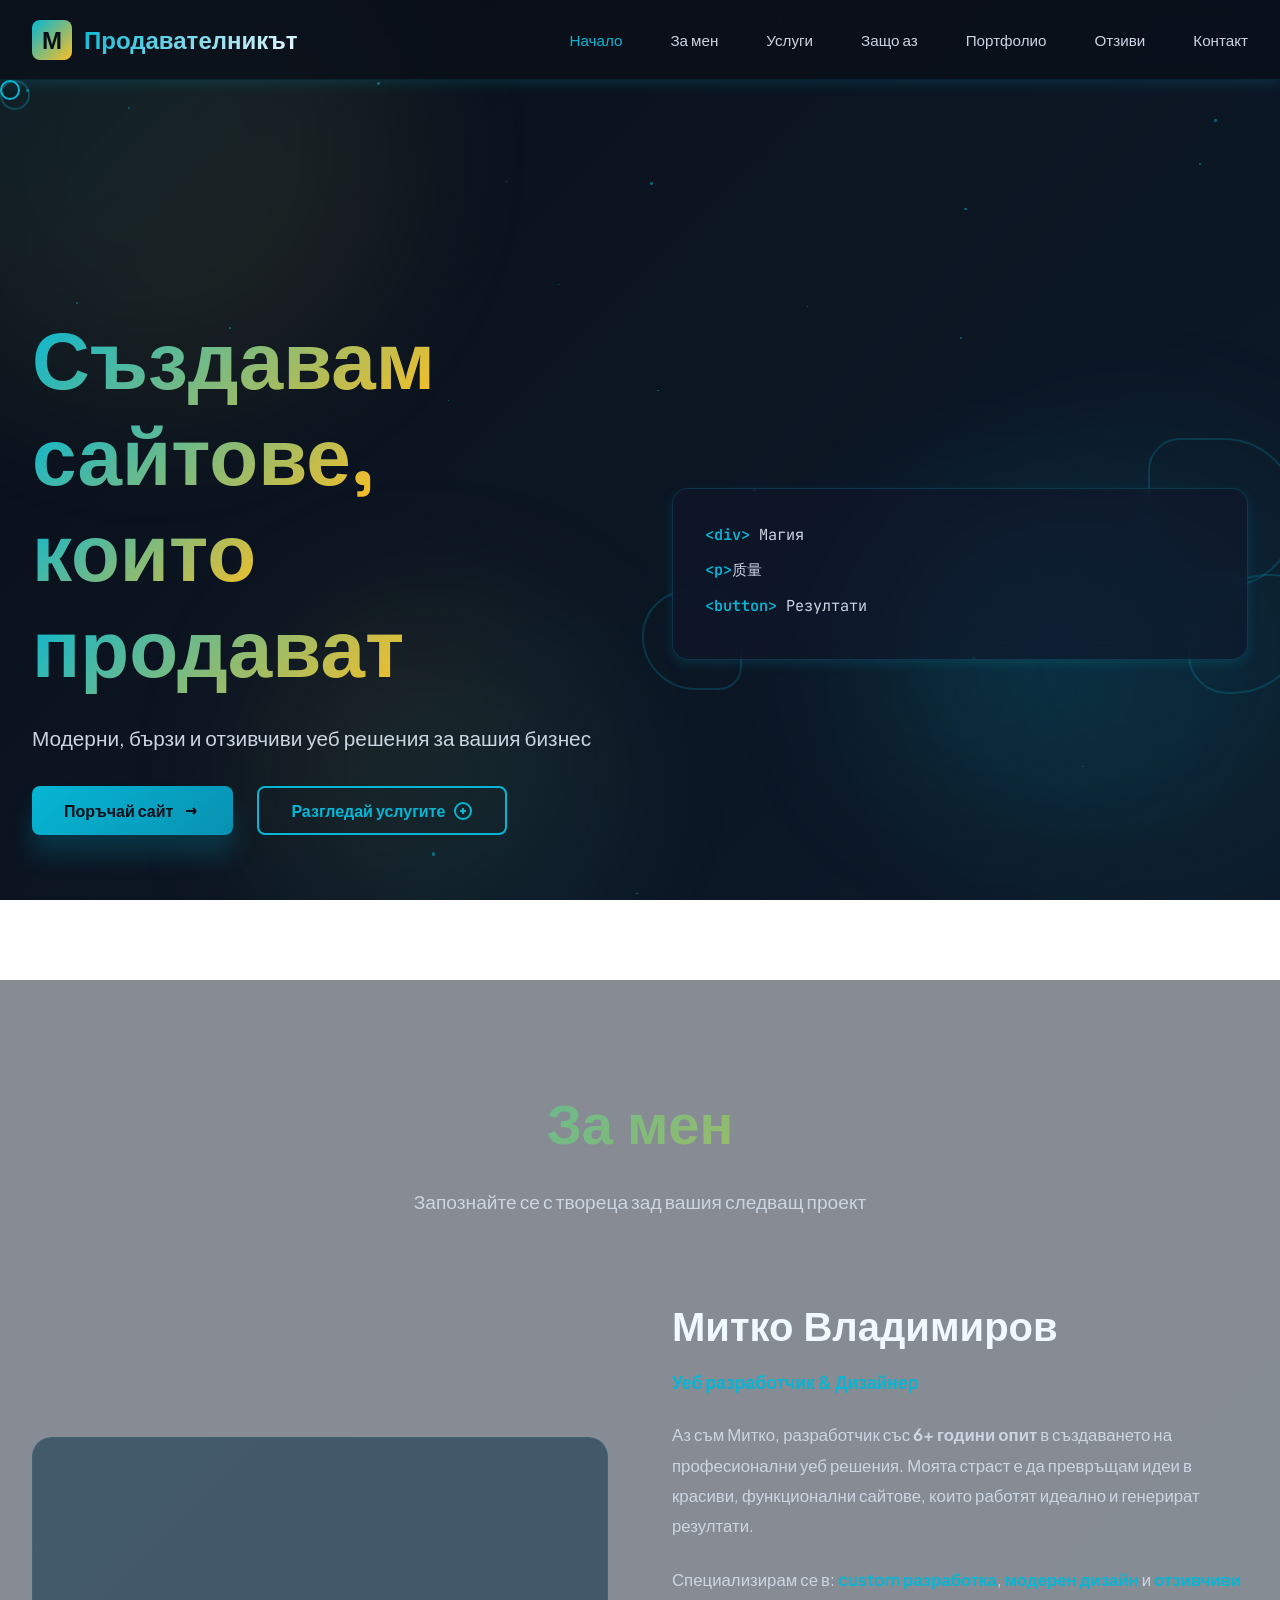
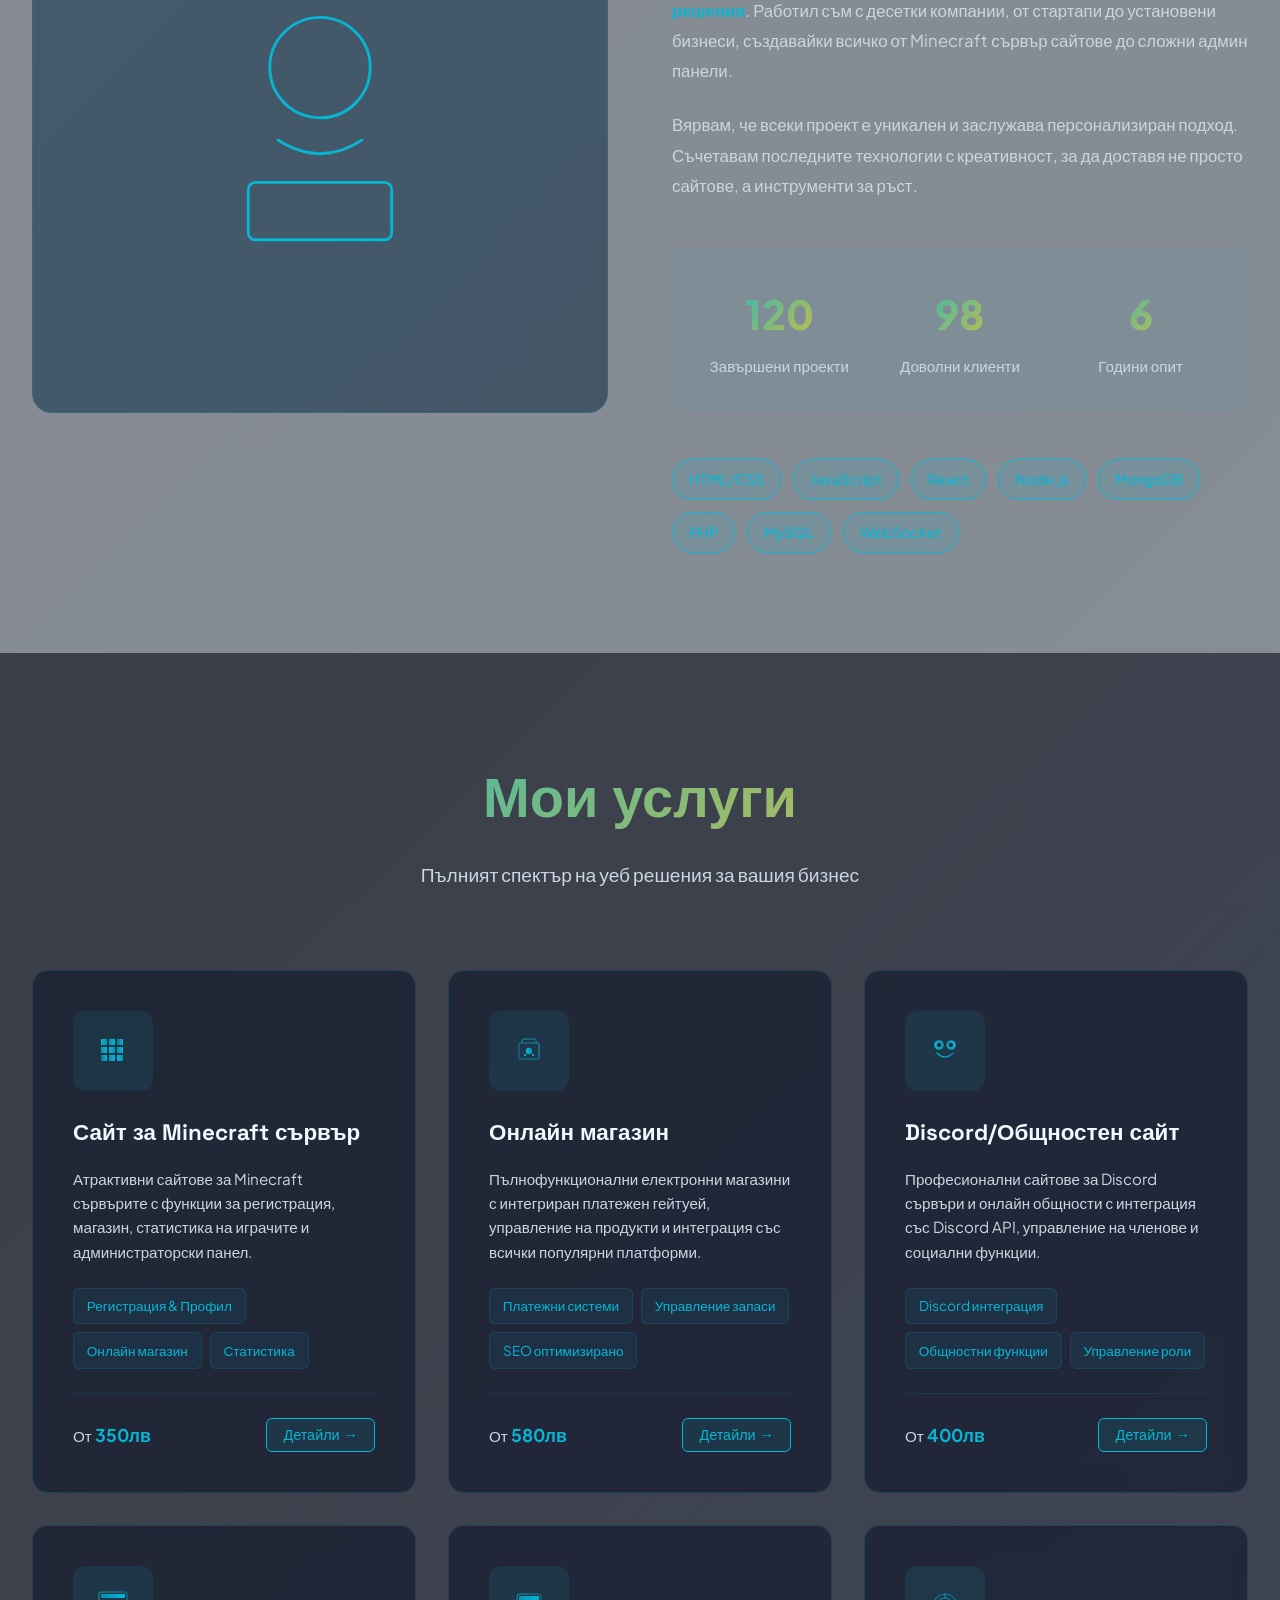
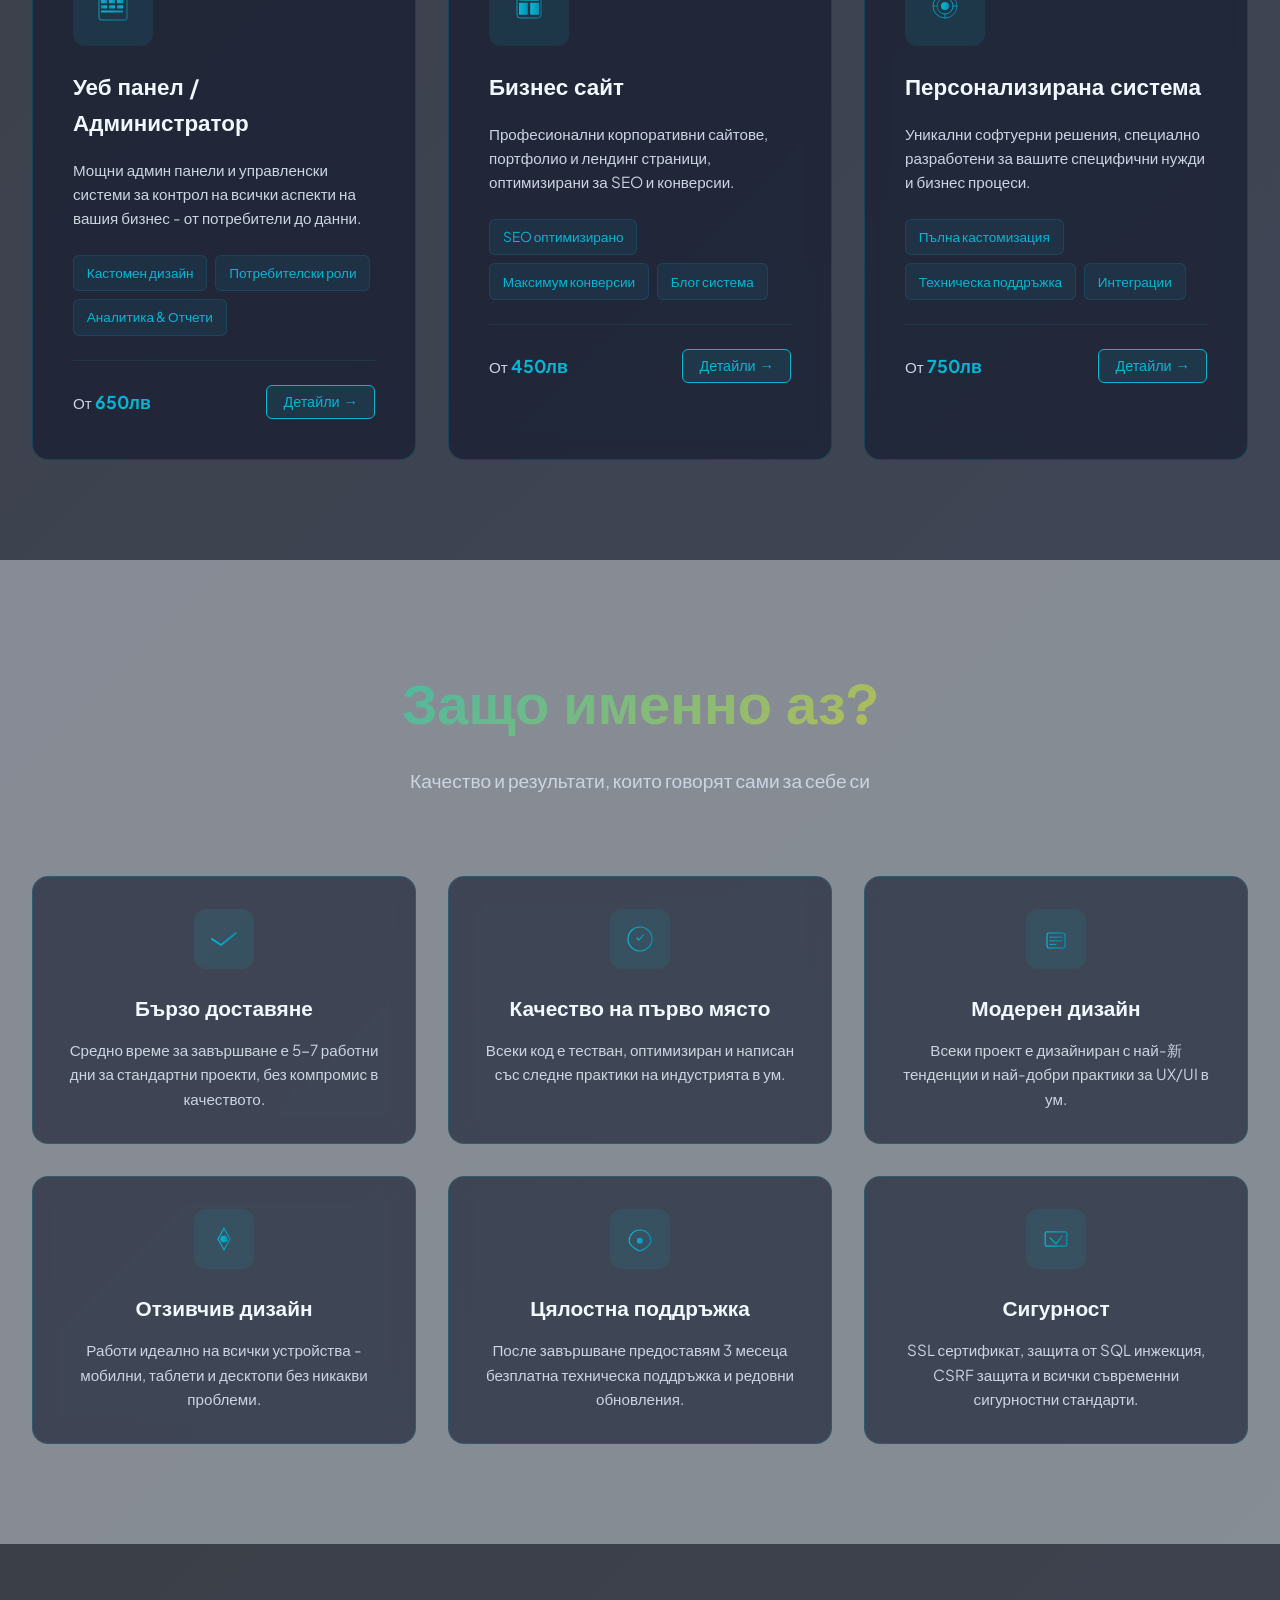
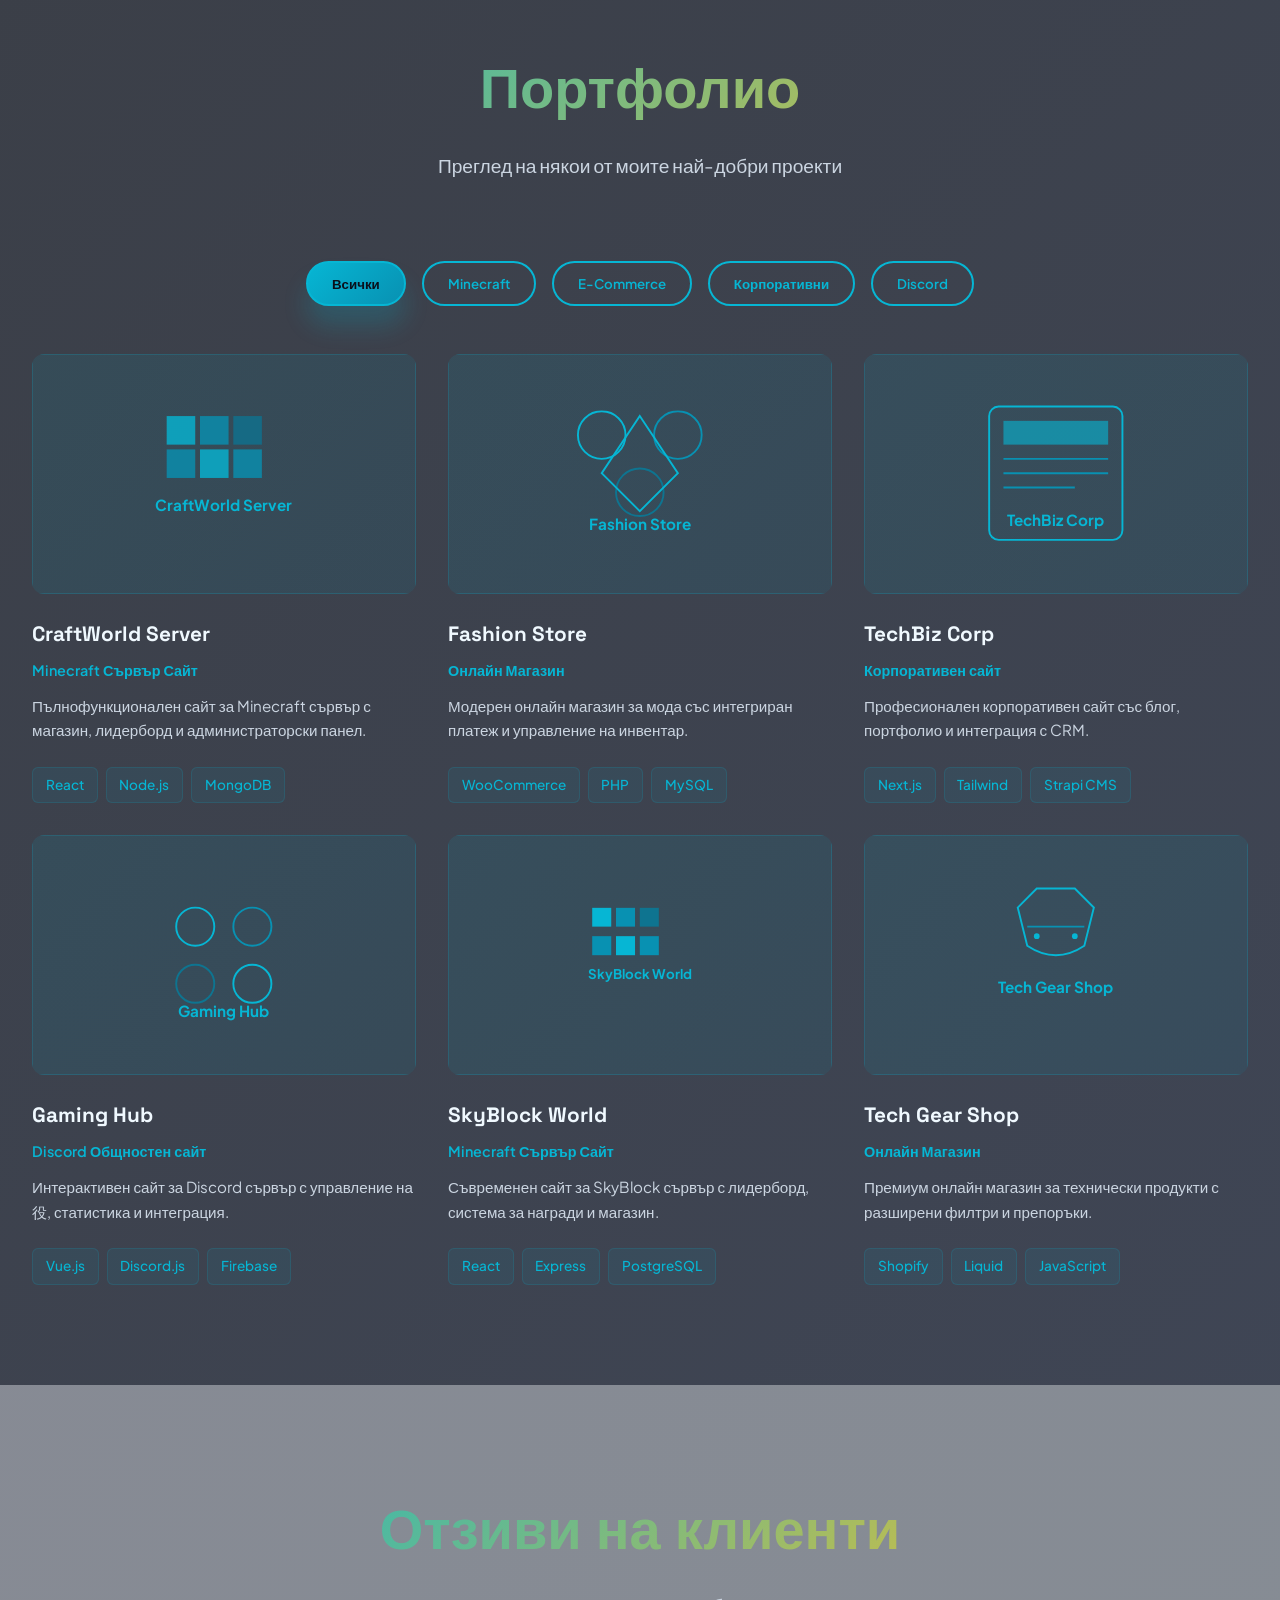
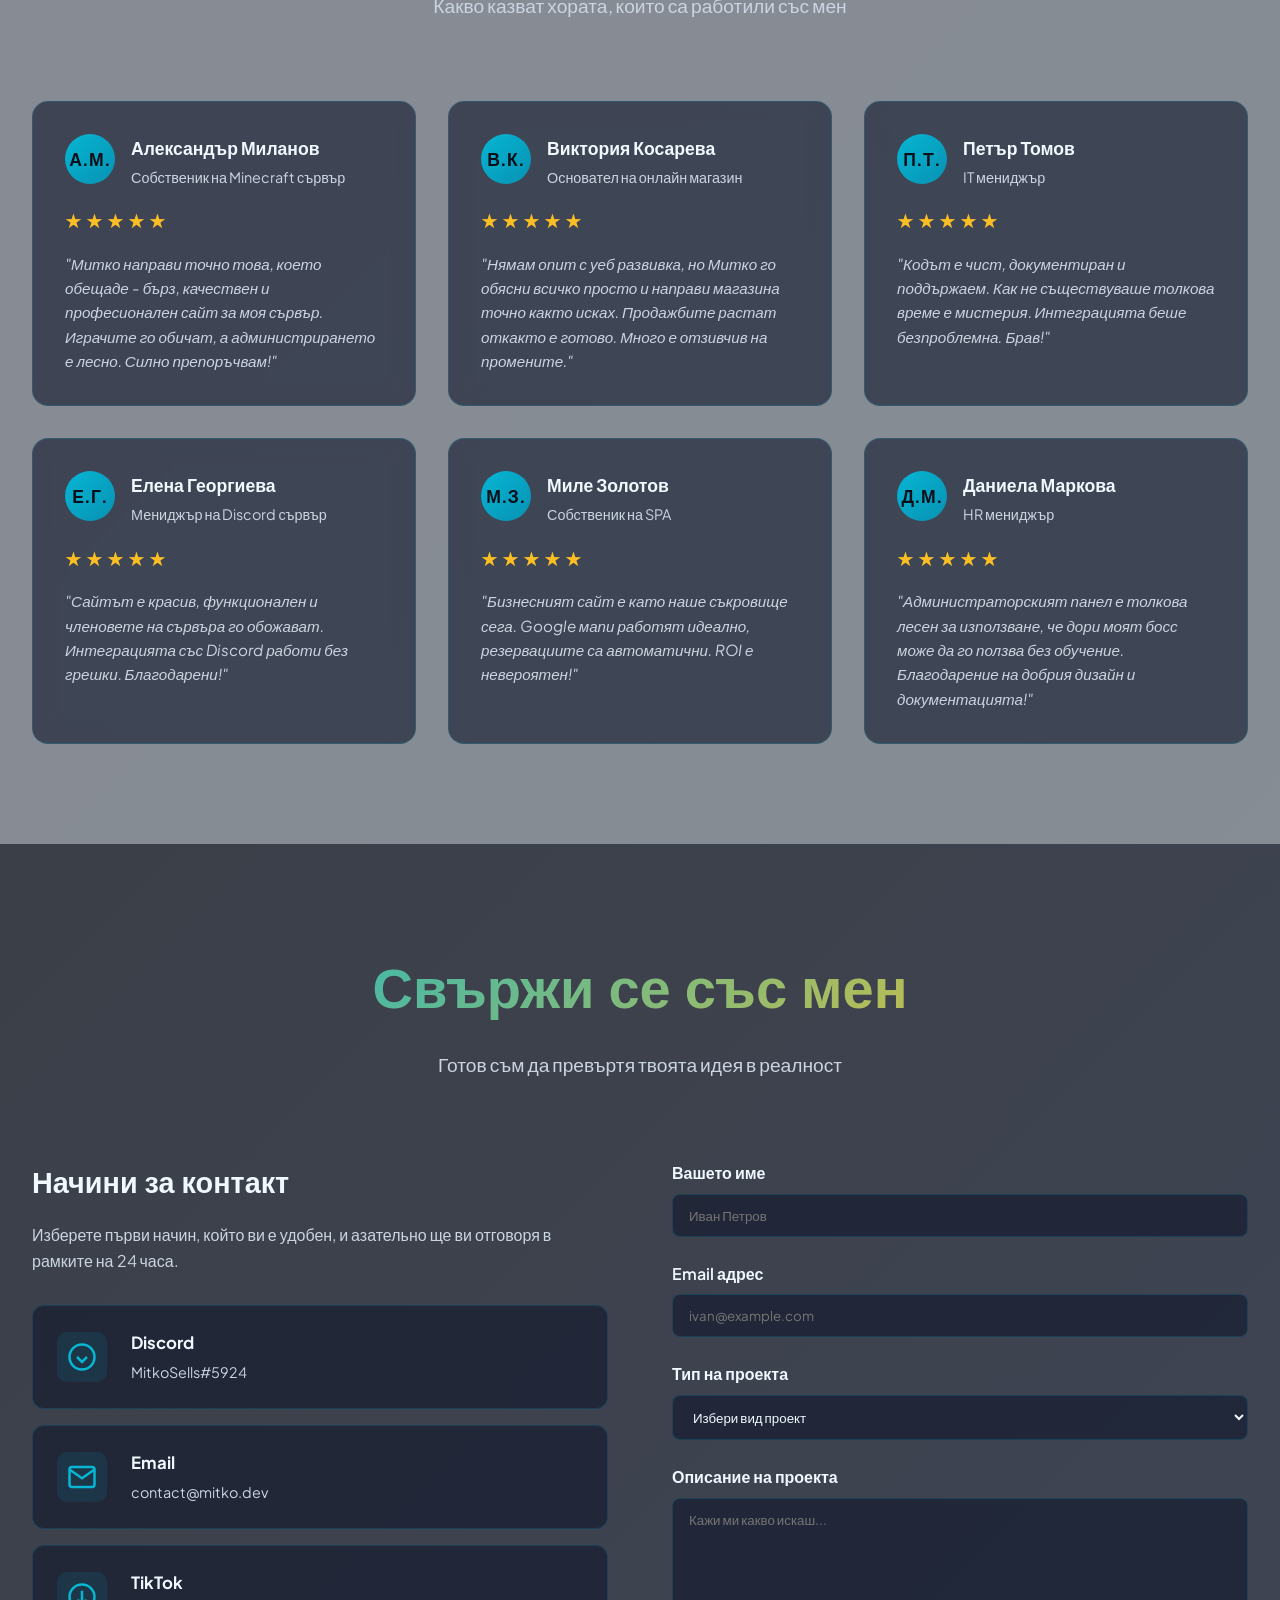
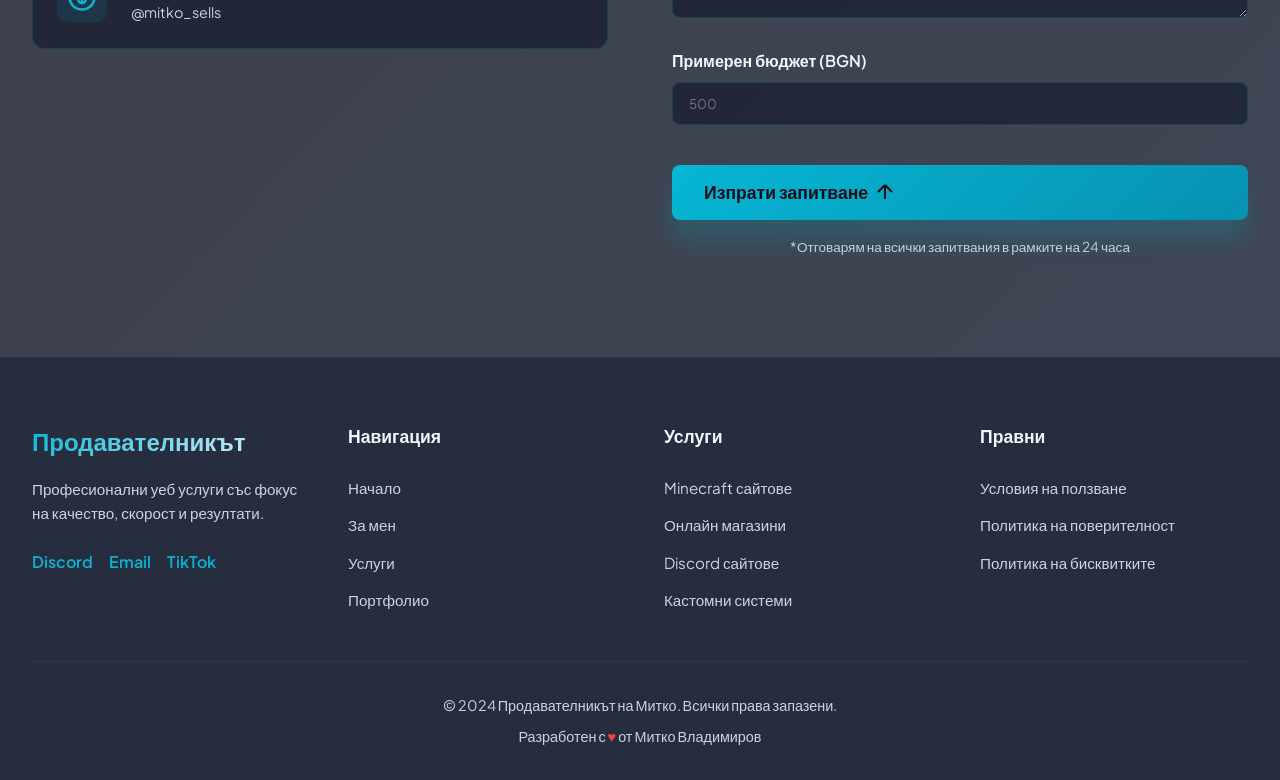
==== index.html @ c34c1e46 "Add files via upload" ====
<!DOCTYPE html>
<html lang="bg">
<head>
    <meta charset="UTF-8">
    <meta name="viewport" content="width=device-width, initial-scale=1.0">
    <meta name="description" content="Профессионални уеб услуги - Проектиране и разработка на сайтове, онлайн магазини, Minecraft сървър сайтове, и персонализирани системи.">
    <meta name="keywords" content="уеб разработка, сайтове, уеб дизайн, онлайн магазин, Minecraft, България">
    <meta name="author" content="Продавателникът на Митко">
    <meta name="theme-color" content="#0f172a">
    <title>Продавателникът на Митко | Професионални Уеб Услуги</title>
    <link rel="icon" type="image/svg+xml" href="data:image/svg+xml,<svg xmlns='http://www.w3.org/2000/svg' viewBox='0 0 100 100'><rect fill='%230f172a' width='100' height='100'/><text x='50' y='70' font-size='60' fill='%2306b6d4' font-weight='bold' text-anchor='middle' font-family='Arial'>М</text></svg>">
    <link rel="stylesheet" href="style.css">
    <link href="https://fonts.googleapis.com/css2?family=Space+Grotesk:wght@400;500;600;700&family=JetBrains+Mono:wght@400;600&family=Poppins:wght@300;400;500;600;700&family=Plus+Jakarta+Sans:wght@400;500;600;700&display=swap" rel="stylesheet">
</head>
<body>
    <!-- Custom Cursor -->
    <div class="cursor"></div>
    <div class="cursor-shadow"></div>

    <!-- Scroll Progress Bar -->
    <div class="scroll-progress"></div>

    <!-- Navigation Bar -->
    <nav class="navbar">
        <div class="nav-container">
            <div class="nav-logo">
                <span class="logo-icon">М</span>
                <span class="logo-text">Продавателникът</span>
            </div>
            
            <ul class="nav-menu" id="navMenu">
                <li><a href="#hero" class="nav-link">Начало</a></li>
                <li><a href="#about" class="nav-link">За мен</a></li>
                <li><a href="#services" class="nav-link">Услуги</a></li>
                <li><a href="#why" class="nav-link">Защо аз</a></li>
                <li><a href="#portfolio" class="nav-link">Портфолио</a></li>
                <li><a href="#reviews" class="nav-link">Отзиви</a></li>
                <li><a href="#contact" class="nav-link">Контакт</a></li>
            </ul>

            <div class="hamburger" id="hamburger">
                <span></span>
                <span></span>
                <span></span>
            </div>
        </div>
    </nav>

    <!-- Loading Screen -->
    <div class="loading-screen" id="loadingScreen">
        <div class="loading-content">
            <div class="loading-logo">М</div>
            <div class="loading-text">Продавателникът на Митко</div>
            <div class="loading-bar">
                <div class="loading-bar-progress"></div>
            </div>
        </div>
    </div>

    <!-- Animated Background Blobs -->
    <div class="background-blobs">
        <div class="blob blob-1"></div>
        <div class="blob blob-2"></div>
        <div class="blob blob-3"></div>
        <div class="blob blob-4"></div>
    </div>

    <!-- Floating Particles -->
    <div class="particles" id="particles"></div>

    <!-- Hero Section -->
    <section id="hero" class="hero">
        <div class="hero-content">
            <div class="hero-text">
                <h1 class="hero-title">
                    <span class="title-word">Създавам</span>
                    <span class="title-word">сайтове,</span>
                    <span class="title-word">които</span>
                    <span class="title-word">продават</span>
                </h1>
                <p class="hero-subtitle">Модерни, бързи и отзивчиви уеб решения за вашия бизнес</p>
                <div class="hero-buttons">
                    <button class="btn btn-primary" onclick="document.getElementById('contact').scrollIntoView({behavior: 'smooth'})">
                        <span>Поръчай сайт</span>
                        <svg width="20" height="20" viewBox="0 0 20 20" fill="none" stroke="currentColor" stroke-width="2">
                            <path d="M5 10h10M15 10l-3-3M15 10l-3 3"/>
                        </svg>
                    </button>
                    <button class="btn btn-secondary" onclick="document.getElementById('services').scrollIntoView({behavior: 'smooth'})">
                        <span>Разгледай услугите</span>
                        <svg width="20" height="20" viewBox="0 0 20 20" fill="none" stroke="currentColor" stroke-width="2">
                            <circle cx="10" cy="10" r="8"/>
                            <path d="M10 7v6M7 10h6"/>
                        </svg>
                    </button>
                </div>
            </div>
            <div class="hero-visual">
                <div class="hero-card">
                    <div class="card-code">
                        <div class="code-line"><span class="code-tag">&lt;div&gt;</span> Магия</div>
                        <div class="code-line"><span class="code-tag">&lt;p&gt;</span>质量</div>
                        <div class="code-line"><span class="code-tag">&lt;button&gt;</span> Резултати</div>
                    </div>
                </div>
                <div class="floating-shapes">
                    <div class="shape shape-1"></div>
                    <div class="shape shape-2"></div>
                    <div class="shape shape-3"></div>
                </div>
            </div>
        </div>
    </section>

    <!-- About Section -->
    <section id="about" class="about">
        <div class="section-header">
            <h2 class="section-title">За мен</h2>
            <p class="section-subtitle">Запознайте се с твореца зад вашия следващ проект</p>
        </div>

        <div class="about-content">
            <div class="about-image-wrapper">
                <div class="about-image-placeholder">
                    <div class="placeholder-gradient"></div>
                    <svg class="placeholder-icon" viewBox="0 0 200 200" fill="none" xmlns="http://www.w3.org/2000/svg">
                        <circle cx="100" cy="60" r="35" stroke="url(#gradIcon)" stroke-width="2"/>
                        <path d="M 70 110 Q 100 130 130 110" stroke="url(#gradIcon)" stroke-width="2" fill="none"/>
                        <rect x="50" y="140" width="100" height="40" rx="5" stroke="url(#gradIcon)" stroke-width="2" fill="none"/>
                        <defs>
                            <linearGradient id="gradIcon" x1="0" y1="0" x2="200" y2="200">
                                <stop offset="0%" stop-color="#06b6d4"/>
                                <stop offset="100%" stop-color="#0891b2"/>
                            </linearGradient>
                        </defs>
                    </svg>
                </div>
            </div>

            <div class="about-text">
                <h3 class="about-title">Митко Владимиров</h3>
                <p class="about-subtitle">Уеб разработчик & Дизайнер</p>
                
                <p class="about-paragraph">
                    Аз съм Митко, разработчик със <strong>6+ години опит</strong> в създаването на професионални уеб решения. Моята страст е да превръщам идеи в красиви, функционални сайтове, които работят идеално и генерират резултати.
                </p>

                <p class="about-paragraph">
                    Специализирам се в:
                    <span class="highlight">custom разработка</span>,
                    <span class="highlight">модерен дизайн</span> и
                    <span class="highlight">отзивчиви решения</span>.
                    Работил съм с десетки компании, от стартапи до установени бизнеси, създавайки всичко от Minecraft сървър сайтове до сложни админ панели.
                </p>

                <p class="about-paragraph">
                    Вярвам, че всеки проект е уникален и заслужава персонализиран подход. Съчетавам последните технологии с креативност, за да доставя не просто сайтове, а инструменти за ръст.
                </p>

                <div class="about-stats">
                    <div class="stat">
                        <div class="stat-number" data-count="120">0</div>
                        <div class="stat-label">Завършени проекти</div>
                    </div>
                    <div class="stat">
                        <div class="stat-number" data-count="98">0</div>
                        <div class="stat-label">Доволни клиенти</div>
                    </div>
                    <div class="stat">
                        <div class="stat-number" data-count="6">0</div>
                        <div class="stat-label">Години опит</div>
                    </div>
                </div>

                <div class="about-tech">
                    <span class="tech-badge">HTML/CSS</span>
                    <span class="tech-badge">JavaScript</span>
                    <span class="tech-badge">React</span>
                    <span class="tech-badge">Node.js</span>
                    <span class="tech-badge">MongoDB</span>
                    <span class="tech-badge">PHP</span>
                    <span class="tech-badge">MySQL</span>
                    <span class="tech-badge">WebSocket</span>
                </div>
            </div>
        </div>
    </section>

    <!-- Services Section -->
    <section id="services" class="services">
        <div class="section-header">
            <h2 class="section-title">Мои услуги</h2>
            <p class="section-subtitle">Пълният спектър на уеб решения за вашия бизнес</p>
        </div>

        <div class="services-grid">
            <!-- Service 1: Minecraft Website -->
            <div class="service-card">
                <div class="service-icon">
                    <svg viewBox="0 0 100 100" fill="none" xmlns="http://www.w3.org/2000/svg">
                        <rect x="20" y="20" width="15" height="15" fill="url(#grad1)"/>
                        <rect x="40" y="20" width="15" height="15" fill="url(#grad2)"/>
                        <rect x="60" y="20" width="15" height="15" fill="url(#grad3)"/>
                        <rect x="20" y="40" width="15" height="15" fill="url(#grad2)"/>
                        <rect x="40" y="40" width="15" height="15" fill="url(#grad1)"/>
                        <rect x="60" y="40" width="15" height="15" fill="url(#grad2)"/>
                        <rect x="20" y="60" width="15" height="15" fill="url(#grad3)"/>
                        <rect x="40" y="60" width="15" height="15" fill="url(#grad2)"/>
                        <rect x="60" y="60" width="15" height="15" fill="url(#grad1)"/>
                        <defs>
                            <linearGradient id="grad1"><stop offset="0%" stop-color="#06b6d4"/><stop offset="100%" stop-color="#0891b2"/></linearGradient>
                            <linearGradient id="grad2"><stop offset="0%" stop-color="#0891b2"/><stop offset="100%" stop-color="#06b6d4"/></linearGradient>
                            <linearGradient id="grad3"><stop offset="0%" stop-color="#0e7490"/><stop offset="100%" stop-color="#06b6d4"/></linearGradient>
                        </defs>
                    </svg>
                </div>
                <h3 class="service-title">Сайт за Minecraft сървър</h3>
                <p class="service-description">Атрактивни сайтове за Minecraft сървърите с функции за регистрация, магазин, статистика на играчите и администраторски панел.</p>
                <div class="service-features">
                    <span class="feature">Регистрация & Профил</span>
                    <span class="feature">Онлайн магазин</span>
                    <span class="feature">Статистика</span>
                </div>
                <div class="service-footer">
                    <span class="service-price">От <strong>350лв</strong></span>
                    <button class="btn-small">Детайли →</button>
                </div>
            </div>

            <!-- Service 2: Online Shop -->
            <div class="service-card">
                <div class="service-icon">
                    <svg viewBox="0 0 100 100" fill="none" xmlns="http://www.w3.org/2000/svg">
                        <path d="M30 30 L35 20 L65 20 L70 30" stroke="url(#grad4)" stroke-width="2" stroke-linecap="round"/>
                        <rect x="25" y="30" width="50" height="40" rx="3" stroke="url(#grad5)" stroke-width="2"/>
                        <circle cx="50" cy="50" r="8" fill="url(#grad4)"/>
                        <circle cx="40" cy="60" r="3" fill="url(#grad5)"/>
                        <circle cx="60" cy="60" r="3" fill="url(#grad5)"/>
                        <defs>
                            <linearGradient id="grad4"><stop offset="0%" stop-color="#06b6d4"/><stop offset="100%" stop-color="#0891b2"/></linearGradient>
                            <linearGradient id="grad5"><stop offset="0%" stop-color="#0891b2"/><stop offset="100%" stop-color="#06b6d4"/></linearGradient>
                        </defs>
                    </svg>
                </div>
                <h3 class="service-title">Онлайн магазин</h3>
                <p class="service-description">Пълнофункционални електронни магазини с интегриран платежен гейтуей, управление на продукти и интеграция със всички популярни платформи.</p>
                <div class="service-features">
                    <span class="feature">Платежни системи</span>
                    <span class="feature">Управление запаси</span>
                    <span class="feature">SEO оптимизирано</span>
                </div>
                <div class="service-footer">
                    <span class="service-price">От <strong>580лв</strong></span>
                    <button class="btn-small">Детайли →</button>
                </div>
            </div>

            <!-- Service 3: Discord Community -->
            <div class="service-card">
                <div class="service-icon">
                    <svg viewBox="0 0 100 100" fill="none" xmlns="http://www.w3.org/2000/svg">
                        <circle cx="35" cy="35" r="12" fill="url(#grad6)"/>
                        <circle cx="65" cy="35" r="12" fill="url(#grad7)"/>
                        <path d="M30 55 Q50 75 70 55" stroke="url(#grad6)" stroke-width="3" fill="none" stroke-linecap="round"/>
                        <circle cx="35" cy="35" r="5" fill="#0f172a"/>
                        <circle cx="65" cy="35" r="5" fill="#0f172a"/>
                        <defs>
                            <linearGradient id="grad6"><stop offset="0%" stop-color="#06b6d4"/><stop offset="100%" stop-color="#0891b2"/></linearGradient>
                            <linearGradient id="grad7"><stop offset="0%" stop-color="#0891b2"/><stop offset="100%" stop-color="#06b6d4"/></linearGradient>
                        </defs>
                    </svg>
                </div>
                <h3 class="service-title">Discord/Общностен сайт</h3>
                <p class="service-description">Професионални сайтове за Discord сървъри и онлайн общности с интеграция със Discord API, управление на членове и социални функции.</p>
                <div class="service-features">
                    <span class="feature">Discord интеграция</span>
                    <span class="feature">Общностни функции</span>
                    <span class="feature">Управление роли</span>
                </div>
                <div class="service-footer">
                    <span class="service-price">От <strong>400лв</strong></span>
                    <button class="btn-small">Детайли →</button>
                </div>
            </div>

            <!-- Service 4: Web Panel -->
            <div class="service-card">
                <div class="service-icon">
                    <svg viewBox="0 0 100 100" fill="none" xmlns="http://www.w3.org/2000/svg">
                        <rect x="15" y="15" width="70" height="70" rx="5" stroke="url(#grad8)" stroke-width="2"/>
                        <rect x="20" y="20" width="60" height="10" fill="url(#grad9)" rx="2"/>
                        <rect x="20" y="35" width="15" height="8" fill="url(#grad8)" rx="1"/>
                        <rect x="40" y="35" width="15" height="8" fill="url(#grad8)" rx="1"/>
                        <rect x="60" y="35" width="15" height="8" fill="url(#grad8)" rx="1"/>
                        <rect x="20" y="48" width="15" height="8" fill="url(#grad9)" rx="1"/>
                        <rect x="40" y="48" width="15" height="8" fill="url(#grad9)" rx="1"/>
                        <rect x="60" y="48" width="15" height="8" fill="url(#grad9)" rx="1"/>
                        <rect x="20" y="61" width="55" height="5" fill="url(#grad8)" rx="1"/>
                        <defs>
                            <linearGradient id="grad8"><stop offset="0%" stop-color="#06b6d4"/><stop offset="100%" stop-color="#0891b2"/></linearGradient>
                            <linearGradient id="grad9"><stop offset="0%" stop-color="#0891b2"/><stop offset="100%" stop-color="#06b6d4"/></linearGradient>
                        </defs>
                    </svg>
                </div>
                <h3 class="service-title">Уеб панел / Администратор</h3>
                <p class="service-description">Мощни админ панели и управленски системи за контрол на всички аспекти на вашия бизнес - от потребители до данни.</p>
                <div class="service-features">
                    <span class="feature">Кастомен дизайн</span>
                    <span class="feature">Потребителски роли</span>
                    <span class="feature">Аналитика & Отчети</span>
                </div>
                <div class="service-footer">
                    <span class="service-price">От <strong>650лв</strong></span>
                    <button class="btn-small">Детайли →</button>
                </div>
            </div>

            <!-- Service 5: Business Website -->
            <div class="service-card">
                <div class="service-icon">
                    <svg viewBox="0 0 100 100" fill="none" xmlns="http://www.w3.org/2000/svg">
                        <rect x="20" y="20" width="60" height="60" rx="8" stroke="url(#grad10)" stroke-width="2"/>
                        <rect x="25" y="25" width="50" height="12" fill="url(#grad11)" rx="2"/>
                        <rect x="25" y="42" width="22" height="30" fill="url(#grad10)" rx="2"/>
                        <rect x="53" y="42" width="22" height="30" fill="url(#grad10)" rx="2"/>
                        <defs>
                            <linearGradient id="grad10"><stop offset="0%" stop-color="#06b6d4"/><stop offset="100%" stop-color="#0891b2"/></linearGradient>
                            <linearGradient id="grad11"><stop offset="0%" stop-color="#0891b2"/><stop offset="100%" stop-color="#06b6d4"/></linearGradient>
                        </defs>
                    </svg>
                </div>
                <h3 class="service-title">Бизнес сайт</h3>
                <p class="service-description">Професионални корпоративни сайтове, портфолио и лендинг страници, оптимизирани за SEO и конверсии.</p>
                <div class="service-features">
                    <span class="feature">SEO оптимизирано</span>
                    <span class="feature">Максимум конверсии</span>
                    <span class="feature">Блог система</span>
                </div>
                <div class="service-footer">
                    <span class="service-price">От <strong>450лв</strong></span>
                    <button class="btn-small">Детайли →</button>
                </div>
            </div>

            <!-- Service 6: Custom System -->
            <div class="service-card">
                <div class="service-icon">
                    <svg viewBox="0 0 100 100" fill="none" xmlns="http://www.w3.org/2000/svg">
                        <circle cx="50" cy="50" r="30" stroke="url(#grad12)" stroke-width="2"/>
                        <circle cx="50" cy="50" r="20" stroke="url(#grad13)" stroke-width="2"/>
                        <circle cx="50" cy="50" r="10" fill="url(#grad12)"/>
                        <path d="M50 30 L50 20M70 50 L80 50M50 70 L50 80M30 50 L20 50" stroke="url(#grad13)" stroke-width="2" stroke-linecap="round"/>
                        <defs>
                            <linearGradient id="grad12"><stop offset="0%" stop-color="#06b6d4"/><stop offset="100%" stop-color="#0891b2"/></linearGradient>
                            <linearGradient id="grad13"><stop offset="0%" stop-color="#0891b2"/><stop offset="100%" stop-color="#06b6d4"/></linearGradient>
                        </defs>
                    </svg>
                </div>
                <h3 class="service-title">Персонализирана система</h3>
                <p class="service-description">Уникални софтуерни решения, специално разработени за вашите специфични нужди и бизнес процеси.</p>
                <div class="service-features">
                    <span class="feature">Пълна кастомизация</span>
                    <span class="feature">Техническа поддръжка</span>
                    <span class="feature">Интеграции</span>
                </div>
                <div class="service-footer">
                    <span class="service-price">От <strong>750лв</strong></span>
                    <button class="btn-small">Детайли →</button>
                </div>
            </div>
        </div>
    </section>

    <!-- Why Choose Me Section -->
    <section id="why" class="why">
        <div class="section-header">
            <h2 class="section-title">Защо именно аз?</h2>
            <p class="section-subtitle">Качество и результати, които говорят сами за себе си</p>
        </div>

        <div class="why-grid">
            <div class="why-card">
                <div class="why-icon">
                    <svg viewBox="0 0 60 60" fill="none" xmlns="http://www.w3.org/2000/svg">
                        <path d="M10 30 L25 40 L50 20" stroke="url(#gradWhy1)" stroke-width="3" stroke-linecap="round" stroke-linejoin="round"/>
                        <defs>
                            <linearGradient id="gradWhy1"><stop offset="0%" stop-color="#06b6d4"/><stop offset="100%" stop-color="#0891b2"/></linearGradient>
                        </defs>
                    </svg>
                </div>
                <h3 class="why-title">Бързо доставяне</h3>
                <p class="why-text">Средно време за завършване е 5-7 работни дни за стандартни проекти, без компромис в качеството.</p>
            </div>

            <div class="why-card">
                <div class="why-icon">
                    <svg viewBox="0 0 60 60" fill="none" xmlns="http://www.w3.org/2000/svg">
                        <circle cx="30" cy="30" r="20" stroke="url(#gradWhy2)" stroke-width="2"/>
                        <path d="M25 28 L28 32 L36 23" stroke="url(#gradWhy2)" stroke-width="2" stroke-linecap="round" stroke-linejoin="round"/>
                        <defs>
                            <linearGradient id="gradWhy2"><stop offset="0%" stop-color="#06b6d4"/><stop offset="100%" stop-color="#0891b2"/></linearGradient>
                        </defs>
                    </svg>
                </div>
                <h3 class="why-title">Качество на първо място</h3>
                <p class="why-text">Всеки код е тестван, оптимизиран и написан със следне практики на индустрията в ум.</p>
            </div>

            <div class="why-card">
                <div class="why-icon">
                    <svg viewBox="0 0 60 60" fill="none" xmlns="http://www.w3.org/2000/svg">
                        <rect x="15" y="20" width="30" height="25" rx="3" stroke="url(#gradWhy3)" stroke-width="2"/>
                        <path d="M20 27 H40M20 33 H40M20 39 H30" stroke="url(#gradWhy3)" stroke-width="1.5" stroke-linecap="round"/>
                        <defs>
                            <linearGradient id="gradWhy3"><stop offset="0%" stop-color="#06b6d4"/><stop offset="100%" stop-color="#0891b2"/></linearGradient>
                        </defs>
                    </svg>
                </div>
                <h3 class="why-title">Модерен дизайн</h3>
                <p class="why-text">Всеки проект е дизайниран с най-新 тенденции и най-добри практики за UX/UI в ум.</p>
            </div>

            <div class="why-card">
                <div class="why-icon">
                    <svg viewBox="0 0 60 60" fill="none" xmlns="http://www.w3.org/2000/svg">
                        <path d="M30 12 L40 30 L30 48 L20 30 Z" stroke="url(#gradWhy4)" stroke-width="2"/>
                        <circle cx="30" cy="30" r="6" fill="url(#gradWhy4)"/>
                        <defs>
                            <linearGradient id="gradWhy4"><stop offset="0%" stop-color="#06b6d4"/><stop offset="100%" stop-color="#0891b2"/></linearGradient>
                        </defs>
                    </svg>
                </div>
                <h3 class="why-title">Отзивчив дизайн</h3>
                <p class="why-text">Работи идеално на всички устройства - мобилни, таблети и десктопи без никакви проблеми.</p>
            </div>

            <div class="why-card">
                <div class="why-icon">
                    <svg viewBox="0 0 60 60" fill="none" xmlns="http://www.w3.org/2000/svg">
                        <path d="M30 15 C40 15 48 23 48 33 C48 43 30 50 30 50 C30 50 12 43 12 33 C12 23 20 15 30 15" stroke="url(#gradWhy5)" stroke-width="2" fill="none"/>
                        <circle cx="30" cy="33" r="5" fill="url(#gradWhy5)"/>
                        <defs>
                            <linearGradient id="gradWhy5"><stop offset="0%" stop-color="#06b6d4"/><stop offset="100%" stop-color="#0891b2"/></linearGradient>
                        </defs>
                    </svg>
                </div>
                <h3 class="why-title">Цялостна поддръжка</h3>
                <p class="why-text">После завършване предоставям 3 месеца безплатна техническа поддръжка и редовни обновления.</p>
            </div>

            <div class="why-card">
                <div class="why-icon">
                    <svg viewBox="0 0 60 60" fill="none" xmlns="http://www.w3.org/2000/svg">
                        <rect x="12" y="18" width="36" height="24" rx="2" stroke="url(#gradWhy6)" stroke-width="2"/>
                        <path d="M20 28 L30 38 L40 25" stroke="url(#gradWhy6)" stroke-width="2" stroke-linecap="round" stroke-linejoin="round"/>
                        <defs>
                            <linearGradient id="gradWhy6"><stop offset="0%" stop-color="#06b6d4"/><stop offset="100%" stop-color="#0891b2"/></linearGradient>
                        </defs>
                    </svg>
                </div>
                <h3 class="why-title">Сигурност</h3>
                <p class="why-text">SSL сертификат, защита от SQL инжекция, CSRF защита и всички съвременни сигурностни стандарти.</p>
            </div>
        </div>
    </section>

    <!-- Portfolio Section -->
    <section id="portfolio" class="portfolio">
        <div class="section-header">
            <h2 class="section-title">Портфолио</h2>
            <p class="section-subtitle">Преглед на някои от моите най-добри проекти</p>
        </div>

        <div class="portfolio-filters">
            <button class="filter-btn active" data-filter="all">Всички</button>
            <button class="filter-btn" data-filter="minecraft">Minecraft</button>
            <button class="filter-btn" data-filter="ecommerce">E-Commerce</button>
            <button class="filter-btn" data-filter="corporate">Корпоративни</button>
            <button class="filter-btn" data-filter="discord">Discord</button>
        </div>

        <div class="portfolio-grid">
            <div class="portfolio-item" data-category="minecraft">
                <div class="portfolio-image">
                    <div class="image-placeholder">
                        <div class="placeholder-content">
                            <svg viewBox="0 0 200 200" fill="none" xmlns="http://www.w3.org/2000/svg">
                                <rect x="40" y="40" width="30" height="30" fill="#06b6d4" opacity="0.8"/>
                                <rect x="75" y="40" width="30" height="30" fill="#0891b2" opacity="0.8"/>
                                <rect x="110" y="40" width="30" height="30" fill="#0e7490" opacity="0.8"/>
                                <rect x="40" y="75" width="30" height="30" fill="#0891b2" opacity="0.8"/>
                                <rect x="75" y="75" width="30" height="30" fill="#06b6d4" opacity="0.8"/>
                                <rect x="110" y="75" width="30" height="30" fill="#0891b2" opacity="0.8"/>
                                <text x="100" y="140" text-anchor="middle" fill="#06b6d4" font-size="16" font-weight="bold">CraftWorld Server</text>
                            </svg>
                        </div>
                    </div>
                    <div class="portfolio-overlay">
                        <button class="btn-view">Преглед →</button>
                    </div>
                </div>
                <h3 class="portfolio-title">CraftWorld Server</h3>
                <p class="portfolio-category">Minecraft Сървър Сайт</p>
                <p class="portfolio-description">Пълнофункционален сайт за Minecraft сървър с магазин, лидерборд и администраторски панел.</p>
                <div class="portfolio-tech">
                    <span class="tech">React</span>
                    <span class="tech">Node.js</span>
                    <span class="tech">MongoDB</span>
                </div>
            </div>

            <div class="portfolio-item" data-category="ecommerce">
                <div class="portfolio-image">
                    <div class="image-placeholder">
                        <div class="placeholder-content">
                            <svg viewBox="0 0 200 200" fill="none" xmlns="http://www.w3.org/2000/svg">
                                <circle cx="60" cy="60" r="25" stroke="#06b6d4" stroke-width="2"/>
                                <circle cx="140" cy="60" r="25" stroke="#0891b2" stroke-width="2"/>
                                <circle cx="100" cy="120" r="25" stroke="#0e7490" stroke-width="2"/>
                                <path d="M100 40 L140 100 L100 140 L60 100 Z" stroke="#06b6d4" stroke-width="2" fill="none"/>
                                <text x="100" y="160" text-anchor="middle" fill="#06b6d4" font-size="16" font-weight="bold">Fashion Store</text>
                            </svg>
                        </div>
                    </div>
                    <div class="portfolio-overlay">
                        <button class="btn-view">Преглед →</button>
                    </div>
                </div>
                <h3 class="portfolio-title">Fashion Store</h3>
                <p class="portfolio-category">Онлайн Магазин</p>
                <p class="portfolio-description">Модерен онлайн магазин за мода със интегриран платеж и управление на инвентар.</p>
                <div class="portfolio-tech">
                    <span class="tech">WooCommerce</span>
                    <span class="tech">PHP</span>
                    <span class="tech">MySQL</span>
                </div>
            </div>

            <div class="portfolio-item" data-category="corporate">
                <div class="portfolio-image">
                    <div class="image-placeholder">
                        <div class="placeholder-content">
                            <svg viewBox="0 0 200 200" fill="none" xmlns="http://www.w3.org/2000/svg">
                                <rect x="30" y="30" width="140" height="140" rx="10" stroke="#06b6d4" stroke-width="2"/>
                                <rect x="45" y="45" width="110" height="25" fill="#06b6d4" opacity="0.6"/>
                                <line x1="45" y1="85" x2="155" y2="85" stroke="#0891b2" stroke-width="2"/>
                                <line x1="45" y1="100" x2="155" y2="100" stroke="#0891b2" stroke-width="2"/>
                                <line x1="45" y1="115" x2="120" y2="115" stroke="#0891b2" stroke-width="2"/>
                                <text x="100" y="155" text-anchor="middle" fill="#06b6d4" font-size="16" font-weight="bold">TechBiz Corp</text>
                            </svg>
                        </div>
                    </div>
                    <div class="portfolio-overlay">
                        <button class="btn-view">Преглед →</button>
                    </div>
                </div>
                <h3 class="portfolio-title">TechBiz Corp</h3>
                <p class="portfolio-category">Корпоративен сайт</p>
                <p class="portfolio-description">Професионален корпоративен сайт със блог, портфолио и интеграция с CRM.</p>
                <div class="portfolio-tech">
                    <span class="tech">Next.js</span>
                    <span class="tech">Tailwind</span>
                    <span class="tech">Strapi CMS</span>
                </div>
            </div>

            <div class="portfolio-item" data-category="discord">
                <div class="portfolio-image">
                    <div class="image-placeholder">
                        <div class="placeholder-content">
                            <svg viewBox="0 0 200 200" fill="none" xmlns="http://www.w3.org/2000/svg">
                                <circle cx="70" cy="70" r="20" stroke="#06b6d4" stroke-width="2"/>
                                <circle cx="130" cy="70" r="20" stroke="#0891b2" stroke-width="2"/>
                                <circle cx="70" cy="130" r="20" stroke="#0e7490" stroke-width="2"/>
                                <circle cx="130" cy="130" r="20" stroke="#06b6d4" stroke-width="2"/>
                                <text x="100" y="165" text-anchor="middle" fill="#06b6d4" font-size="16" font-weight="bold">Gaming Hub</text>
                            </svg>
                        </div>
                    </div>
                    <div class="portfolio-overlay">
                        <button class="btn-view">Преглед →</button>
                    </div>
                </div>
                <h3 class="portfolio-title">Gaming Hub</h3>
                <p class="portfolio-category">Discord Общностен сайт</p>
                <p class="portfolio-description">Интерактивен сайт за Discord сървър с управление на役, статистика и интеграция.</p>
                <div class="portfolio-tech">
                    <span class="tech">Vue.js</span>
                    <span class="tech">Discord.js</span>
                    <span class="tech">Firebase</span>
                </div>
            </div>

            <div class="portfolio-item" data-category="minecraft">
                <div class="portfolio-image">
                    <div class="image-placeholder">
                        <div class="placeholder-content">
                            <svg viewBox="0 0 200 200" fill="none" xmlns="http://www.w3.org/2000/svg">
                                <rect x="50" y="50" width="20" height="20" fill="#06b6d4"/>
                                <rect x="75" y="50" width="20" height="20" fill="#0891b2"/>
                                <rect x="100" y="50" width="20" height="20" fill="#0e7490"/>
                                <rect x="50" y="80" width="20" height="20" fill="#0891b2"/>
                                <rect x="75" y="80" width="20" height="20" fill="#06b6d4"/>
                                <rect x="100" y="80" width="20" height="20" fill="#0891b2"/>
                                <text x="100" y="125" text-anchor="middle" fill="#06b6d4" font-size="14" font-weight="bold">SkyBlock World</text>
                            </svg>
                        </div>
                    </div>
                    <div class="portfolio-overlay">
                        <button class="btn-view">Преглед →</button>
                    </div>
                </div>
                <h3 class="portfolio-title">SkyBlock World</h3>
                <p class="portfolio-category">Minecraft Сървър Сайт</p>
                <p class="portfolio-description">Съвременен сайт за SkyBlock сървър с лидерборд, система за награди и магазин.</p>
                <div class="portfolio-tech">
                    <span class="tech">React</span>
                    <span class="tech">Express</span>
                    <span class="tech">PostgreSQL</span>
                </div>
            </div>

            <div class="portfolio-item" data-category="ecommerce">
                <div class="portfolio-image">
                    <div class="image-placeholder">
                        <div class="placeholder-content">
                            <svg viewBox="0 0 200 200" fill="none" xmlns="http://www.w3.org/2000/svg">
                                <path d="M60 50 L80 30 L120 30 L140 50 L130 90 Q100 110 70 90 Z" stroke="#06b6d4" stroke-width="2" fill="none"/>
                                <line x1="70" y1="70" x2="130" y2="70" stroke="#0891b2" stroke-width="2"/>
                                <circle cx="80" cy="80" r="3" fill="#06b6d4"/>
                                <circle cx="120" cy="80" r="3" fill="#06b6d4"/>
                                <text x="100" y="140" text-anchor="middle" fill="#06b6d4" font-size="16" font-weight="bold">Tech Gear Shop</text>
                            </svg>
                        </div>
                    </div>
                    <div class="portfolio-overlay">
                        <button class="btn-view">Преглед →</button>
                    </div>
                </div>
                <h3 class="portfolio-title">Tech Gear Shop</h3>
                <p class="portfolio-category">Онлайн Магазин</p>
                <p class="portfolio-description">Премиум онлайн магазин за технически продукти с разширени филтри и препоръки.</p>
                <div class="portfolio-tech">
                    <span class="tech">Shopify</span>
                    <span class="tech">Liquid</span>
                    <span class="tech">JavaScript</span>
                </div>
            </div>
        </div>
    </section>

    <!-- Reviews Section -->
    <section id="reviews" class="reviews">
        <div class="section-header">
            <h2 class="section-title">Отзиви на клиенти</h2>
            <p class="section-subtitle">Какво казват хората, които са работили със мен</p>
        </div>

        <div class="reviews-grid">
            <div class="review-card">
                <div class="review-header">
                    <div class="review-avatar">А.М.</div>
                    <div class="review-info">
                        <h4 class="review-name">Александър Миланов</h4>
                        <p class="review-role">Собственик на Minecraft сървър</p>
                    </div>
                </div>
                <div class="review-rating">
                    <span class="star">★</span>
                    <span class="star">★</span>
                    <span class="star">★</span>
                    <span class="star">★</span>
                    <span class="star">★</span>
                </div>
                <p class="review-text">
                    "Митко направи точно това, което обещаде - бърз, качествен и професионален сайт за моя сървър. Играчите го обичат, а администрирането е лесно. Силно препоръчвам!"
                </p>
            </div>

            <div class="review-card">
                <div class="review-header">
                    <div class="review-avatar">В.К.</div>
                    <div class="review-info">
                        <h4 class="review-name">Виктория Косарева</h4>
                        <p class="review-role">Основател на онлайн магазин</p>
                    </div>
                </div>
                <div class="review-rating">
                    <span class="star">★</span>
                    <span class="star">★</span>
                    <span class="star">★</span>
                    <span class="star">★</span>
                    <span class="star">★</span>
                </div>
                <p class="review-text">
                    "Нямам опит с уеб развивка, но Митко го обясни всичко просто и направи магазина точно както исках. Продажбите растат откакто е готово. Много е отзивчив на промените."
                </p>
            </div>

            <div class="review-card">
                <div class="review-header">
                    <div class="review-avatar">П.Т.</div>
                    <div class="review-info">
                        <h4 class="review-name">Петър Томов</h4>
                        <p class="review-role">IT мениджър</p>
                    </div>
                </div>
                <div class="review-rating">
                    <span class="star">★</span>
                    <span class="star">★</span>
                    <span class="star">★</span>
                    <span class="star">★</span>
                    <span class="star">★</span>
                </div>
                <p class="review-text">
                    "Кодът е чист, документиран и поддържаем. Как не съществуваше толкова време е мистерия. Интеграцията беше безпроблемна. Брав!"
                </p>
            </div>

            <div class="review-card">
                <div class="review-header">
                    <div class="review-avatar">Е.Г.</div>
                    <div class="review-info">
                        <h4 class="review-name">Елена Георгиева</h4>
                        <p class="review-role">Мениджър на Discord сървър</p>
                    </div>
                </div>
                <div class="review-rating">
                    <span class="star">★</span>
                    <span class="star">★</span>
                    <span class="star">★</span>
                    <span class="star">★</span>
                    <span class="star">★</span>
                </div>
                <p class="review-text">
                    "Сайтът е красив, функционален и членовете на сървъра го обожават. Интеграцията със Discord работи без грешки. Благодарени!"
                </p>
            </div>

            <div class="review-card">
                <div class="review-header">
                    <div class="review-avatar">М.З.</div>
                    <div class="review-info">
                        <h4 class="review-name">Миле Золотов</h4>
                        <p class="review-role">Собственик на SPA</p>
                    </div>
                </div>
                <div class="review-rating">
                    <span class="star">★</span>
                    <span class="star">★</span>
                    <span class="star">★</span>
                    <span class="star">★</span>
                    <span class="star">★</span>
                </div>
                <p class="review-text">
                    "Бизнесният сайт е като наше съкровище сега. Google мапи работят идеално, резервациите са автоматични. ROI е невероятен!"
                </p>
            </div>

            <div class="review-card">
                <div class="review-header">
                    <div class="review-avatar">Д.М.</div>
                    <div class="review-info">
                        <h4 class="review-name">Даниела Маркова</h4>
                        <p class="review-role">HR мениджър</p>
                    </div>
                </div>
                <div class="review-rating">
                    <span class="star">★</span>
                    <span class="star">★</span>
                    <span class="star">★</span>
                    <span class="star">★</span>
                    <span class="star">★</span>
                </div>
                <p class="review-text">
                    "Администраторският панел е толкова лесен за използване, че дори моят босс може да го ползва без обучение. Благодарение на добрия дизайн и документацията!"
                </p>
            </div>
        </div>
    </section>

    <!-- Contact Section -->
    <section id="contact" class="contact">
        <div class="section-header">
            <h2 class="section-title">Свържи се със мен</h2>
            <p class="section-subtitle">Готов съм да превъртя твоята идея в реалност</p>
        </div>

        <div class="contact-wrapper">
            <div class="contact-info">
                <h3 class="contact-title">Начини за контакт</h3>
                <p class="contact-description">Изберете първи начин, който ви е удобен, и азательно ще ви отговоря в рамките на 24 часа.</p>

                <div class="contact-methods">
                    <a href="https://discord.com" class="contact-method" target="_blank" rel="noopener noreferrer">
                        <div class="method-icon">
                            <svg viewBox="0 0 24 24" fill="none" stroke="currentColor" stroke-width="2">
                                <circle cx="12" cy="12" r="10"/>
                                <path d="M8 12l4 4 4-4"/>
                            </svg>
                        </div>
                        <div class="method-info">
                            <h4 class="method-title">Discord</h4>
                            <p class="method-desc">MitkoSells#5924</p>
                        </div>
                        <svg class="method-arrow" viewBox="0 0 24 24" fill="none" stroke="currentColor" stroke-width="2">
                            <path d="M5 12h14M12 5l7 7-7 7"/>
                        </svg>
                    </a>

                    <a href="mailto:contact@mitko.dev" class="contact-method">
                        <div class="method-icon">
                            <svg viewBox="0 0 24 24" fill="none" stroke="currentColor" stroke-width="2">
                                <rect x="2" y="4" width="20" height="16" rx="2"/>
                                <path d="M2 6l10 7 10-7"/>
                            </svg>
                        </div>
                        <div class="method-info">
                            <h4 class="method-title">Email</h4>
                            <p class="method-desc">contact@mitko.dev</p>
                        </div>
                        <svg class="method-arrow" viewBox="0 0 24 24" fill="none" stroke="currentColor" stroke-width="2">
                            <path d="M5 12h14M12 5l7 7-7 7"/>
                        </svg>
                    </a>

                    <a href="https://tiktok.com" class="contact-method" target="_blank" rel="noopener noreferrer">
                        <div class="method-icon">
                            <svg viewBox="0 0 24 24" fill="none" stroke="currentColor" stroke-width="2">
                                <path d="M12 2C6.48 2 2 6.48 2 12s4.48 10 10 10 10-4.48 10-10S17.52 2 12 2z"/>
                                <path d="M12 7v10M9 14c0 1.66 1.34 3 3 3s3-1.34 3-3"/>
                            </svg>
                        </div>
                        <div class="method-info">
                            <h4 class="method-title">TikTok</h4>
                            <p class="method-desc">@mitko_sells</p>
                        </div>
                        <svg class="method-arrow" viewBox="0 0 24 24" fill="none" stroke="currentColor" stroke-width="2">
                            <path d="M5 12h14M12 5l7 7-7 7"/>
                        </svg>
                    </a>
                </div>
            </div>

            <form class="contact-form" id="contactForm">
                <div class="form-group">
                    <label for="name" class="form-label">Вашето име</label>
                    <input type="text" id="name" name="name" class="form-input" placeholder="Иван Петров" required>
                </div>

                <div class="form-group">
                    <label for="email" class="form-label">Email адрес</label>
                    <input type="email" id="email" name="email" class="form-input" placeholder="ivan@example.com" required>
                </div>

                <div class="form-group">
                    <label for="project" class="form-label">Тип на проекта</label>
                    <select id="project" name="project" class="form-input" required>
                        <option value="">Избери вид проект</option>
                        <option value="minecraft">Minecraft сървър сайт</option>
                        <option value="ecommerce">Онлайн магазин</option>
                        <option value="discord">Discord/Общностен сайт</option>
                        <option value="panel">Администраторски панел</option>
                        <option value="business">Бизнес сайт</option>
                        <option value="custom">Персонализирана система</option>
                    </select>
                </div>

                <div class="form-group">
                    <label for="message" class="form-label">Описание на проекта</label>
                    <textarea id="message" name="message" class="form-input form-textarea" placeholder="Кажи ми какво искаш..." rows="5" required></textarea>
                </div>

                <div class="form-group">
                    <label for="budget" class="form-label">Примерен бюджет (BGN)</label>
                    <input type="number" id="budget" name="budget" class="form-input" placeholder="500" min="100">
                </div>

                <button type="submit" class="btn btn-primary btn-submit">
                    <span>Изпрати запитване</span>
                    <svg width="20" height="20" viewBox="0 0 20 20" fill="none" stroke="currentColor" stroke-width="2">
                        <path d="M2 10l7-7m0 0l7 7m-7-7v14"/>
                    </svg>
                </button>

                <p class="form-note">*Отговарям на всички запитвания в рамките на 24 часа</p>
            </form>
        </div>
    </section>

    <!-- Footer -->
    <footer class="footer">
        <div class="footer-content">
            <div class="footer-section">
                <h3 class="footer-logo">Продавателникът</h3>
                <p class="footer-description">Професионални уеб услуги със фокус на качество, скорост и резултати.</p>
                <div class="footer-social">
                    <a href="#" class="social-link">Discord</a>
                    <a href="#" class="social-link">Email</a>
                    <a href="#" class="social-link">TikTok</a>
                </div>
            </div>

            <div class="footer-section">
                <h4 class="footer-title">Навигация</h4>
                <ul class="footer-links">
                    <li><a href="#hero">Начало</a></li>
                    <li><a href="#about">За мен</a></li>
                    <li><a href="#services">Услуги</a></li>
                    <li><a href="#portfolio">Портфолио</a></li>
                </ul>
            </div>

            <div class="footer-section">
                <h4 class="footer-title">Услуги</h4>
                <ul class="footer-links">
                    <li><a href="#services">Minecraft сайтове</a></li>
                    <li><a href="#services">Онлайн магазини</a></li>
                    <li><a href="#services">Discord сайтове</a></li>
                    <li><a href="#services">Кастомни системи</a></li>
                </ul>
            </div>

            <div class="footer-section">
                <h4 class="footer-title">Правни</h4>
                <ul class="footer-links">
                    <li><a href="#">Условия на ползване</a></li>
                    <li><a href="#">Политика на поверителност</a></li>
                    <li><a href="#">Политика на бисквитките</a></li>
                </ul>
            </div>
        </div>

        <div class="footer-bottom">
            <p class="copyright">© 2024 Продавателникът на Митко. Всички права запазени.</p>
            <p class="footer-credit">Разработен с <span class="heart">♥</span> от Митко Владимиров</p>
        </div>
    </footer>

    <script src="script.js"></script>
</body>
</html>
---- style.css ----
/* ============================================
   ПРОДАВАТЕЛНИКЪТ НА МИТКО - PREMIUM CSS
   ============================================ */

:root {
    --primary: #06b6d4;
    --primary-dark: #0891b2;
    --primary-darker: #0e7490;
    --secondary: #0f172a;
    --background: #0a0f1a;
    --surface: #0f172a;
    --surface-light: #1a2038;
    --text-primary: #f0f9ff;
    --text-secondary: #cbd5e1;
    --accent: #fbbf24;
    --success: #10b981;
    --error: #ef4444;
    
    --transition: all 0.3s cubic-bezier(0.4, 0, 0.2, 1);
    --transition-fast: all 0.2s cubic-bezier(0.4, 0, 0.2, 1);
    --transition-slow: all 0.5s cubic-bezier(0.4, 0, 0.2, 1);
    
    --shadow-sm: 0 1px 2px rgba(0, 0, 0, 0.05);
    --shadow-md: 0 4px 12px rgba(6, 182, 212, 0.15);
    --shadow-lg: 0 20px 25px rgba(6, 182, 212, 0.2);
    --shadow-xl: 0 25px 50px rgba(6, 182, 212, 0.25);
}

* {
    margin: 0;
    padding: 0;
    box-sizing: border-box;
}

html {
    scroll-behavior: smooth;
}

body {
    font-family: 'Plus Jakarta Sans', sans-serif;
    background: linear-gradient(135deg, var(--background) 0%, #0d1b2a 100%);
    color: var(--text-primary);
    line-height: 1.6;
    overflow-x: hidden;
    background-attachment: fixed;
}

/* ============================================
   CUSTOM CURSOR
   ============================================ */

.cursor, .cursor-shadow {
    position: fixed;
    width: 20px;
    height: 20px;
    border: 2px solid var(--primary);
    border-radius: 50%;
    pointer-events: none;
    z-index: 9999;
    transition: var(--transition-fast);
}

.cursor-shadow {
    width: 30px;
    height: 30px;
    border-color: var(--primary);
    opacity: 0.3;
    animation: pulse 2s infinite;
}

@keyframes pulse {
    0%, 100% { transform: scale(1); opacity: 0.3; }
    50% { transform: scale(1.2); opacity: 0.1; }
}

/* ============================================
   SCROLL PROGRESS BAR
   ============================================ */

.scroll-progress {
    position: fixed;
    top: 0;
    left: 0;
    height: 3px;
    background: linear-gradient(90deg, var(--primary) 0%, var(--accent) 100%);
    width: 0%;
    z-index: 10000;
    box-shadow: 0 0 20px var(--primary);
}

/* ============================================
   LOADING SCREEN
   ============================================ */

.loading-screen {
    position: fixed;
    top: 0;
    left: 0;
    width: 100%;
    height: 100%;
    background: linear-gradient(135deg, var(--background) 0%, #0d1b2a 100%);
    display: flex;
    align-items: center;
    justify-content: center;
    z-index: 9998;
    opacity: 1;
    visibility: visible;
    transition: opacity 0.6s ease, visibility 0.6s ease;
}

.loading-screen.hidden {
    opacity: 0;
    visibility: hidden;
}

.loading-content {
    text-align: center;
}

.loading-logo {
    font-size: 4rem;
    font-weight: 700;
    background: linear-gradient(135deg, var(--primary) 0%, var(--accent) 100%);
    -webkit-background-clip: text;
    -webkit-text-fill-color: transparent;
    background-clip: text;
    margin-bottom: 1rem;
    animation: bounce 1s ease-in-out infinite;
}

@keyframes bounce {
    0%, 100% { transform: translateY(0); }
    50% { transform: translateY(-10px); }
}

.loading-text {
    font-size: 1.2rem;
    color: var(--text-secondary);
    margin-bottom: 2rem;
    letter-spacing: 2px;
}

.loading-bar {
    width: 200px;
    height: 3px;
    background: var(--surface-light);
    border-radius: 10px;
    overflow: hidden;
    margin: 0 auto;
}

.loading-bar-progress {
    height: 100%;
    background: linear-gradient(90deg, var(--primary), var(--accent));
    width: 0%;
    animation: loadingProgress 2s ease-in-out forwards;
}

@keyframes loadingProgress {
    0% { width: 0%; }
    100% { width: 100%; }
}

/* ============================================
   BACKGROUND BLOBS & PARTICLES
   ============================================ */

.background-blobs {
    position: fixed;
    top: 0;
    left: 0;
    width: 100%;
    height: 100%;
    z-index: 1;
    pointer-events: none;
    overflow: hidden;
}

.blob {
    position: absolute;
    border-radius: 50%;
    opacity: 0.1;
    filter: blur(80px);
}

.blob-1 {
    width: 500px;
    height: 500px;
    background: linear-gradient(135deg, var(--primary) 0%, var(--accent) 100%);
    top: -100px;
    left: -100px;
    animation: float 15s ease-in-out infinite;
}

.blob-2 {
    width: 400px;
    height: 400px;
    background: linear-gradient(135deg, var(--primary-dark) 0%, var(--primary) 100%);
    top: 50%;
    right: -50px;
    animation: float 20s ease-in-out infinite reverse;
}

.blob-3 {
    width: 350px;
    height: 350px;
    background: linear-gradient(135deg, var(--accent) 0%, var(--primary) 100%);
    bottom: -50px;
    left: 20%;
    animation: float 18s ease-in-out infinite;
}

.blob-4 {
    width: 300px;
    height: 300px;
    background: linear-gradient(135deg, var(--primary) 0%, var(--primary-dark) 100%);
    bottom: 10%;
    right: 10%;
    animation: float 22s ease-in-out infinite reverse;
}

@keyframes float {
    0%, 100% { transform: translate(0, 0); }
    50% { transform: translate(30px, -30px); }
}

.particles {
    position: fixed;
    top: 0;
    left: 0;
    width: 100%;
    height: 100%;
    z-index: 1;
    pointer-events: none;
}

.particle {
    position: absolute;
    width: 3px;
    height: 3px;
    background: var(--primary);
    border-radius: 50%;
    opacity: 0.5;
    animation: particle-float 20s infinite;
}

@keyframes particle-float {
    0% {
        opacity: 0;
        transform: translateY(100vh) translateX(0);
    }
    10% {
        opacity: 0.5;
    }
    90% {
        opacity: 0.5;
    }
    100% {
        opacity: 0;
        transform: translateY(-100vh) translateX(100px);
    }
}

/* ============================================
   NAVIGATION BAR
   ============================================ */

.navbar {
    position: fixed;
    top: 0;
    left: 0;
    width: 100%;
    height: 80px;
    background: rgba(10, 15, 26, 0.8);
    backdrop-filter: blur(20px);
    border-bottom: 1px solid rgba(6, 182, 212, 0.1);
    z-index: 1000;
    box-shadow: var(--shadow-md);
}

.nav-container {
    max-width: 1400px;
    margin: 0 auto;
    height: 100%;
    padding: 0 2rem;
    display: flex;
    align-items: center;
    justify-content: space-between;
}

.nav-logo {
    display: flex;
    align-items: center;
    gap: 0.75rem;
    font-size: 1.5rem;
    font-weight: 700;
    transition: var(--transition);
    cursor: pointer;
}

.logo-icon {
    width: 40px;
    height: 40px;
    background: linear-gradient(135deg, var(--primary) 0%, var(--accent) 100%);
    border-radius: 8px;
    display: flex;
    align-items: center;
    justify-content: center;
    font-weight: 800;
    color: var(--background);
}

.logo-text {
    background: linear-gradient(135deg, var(--primary) 0%, var(--text-primary) 100%);
    -webkit-background-clip: text;
    -webkit-text-fill-color: transparent;
    background-clip: text;
}

.nav-menu {
    display: flex;
    gap: 3rem;
    list-style: none;
}

.nav-link {
    color: var(--text-secondary);
    text-decoration: none;
    font-weight: 500;
    transition: var(--transition);
    position: relative;
    font-size: 0.95rem;
}

.nav-link::after {
    content: '';
    position: absolute;
    bottom: -5px;
    left: 0;
    width: 0;
    height: 2px;
    background: linear-gradient(90deg, var(--primary), var(--accent));
    transition: width 0.3s ease;
}

.nav-link:hover {
    color: var(--primary);
}

.nav-link:hover::after {
    width: 100%;
}

.hamburger {
    display: none;
    flex-direction: column;
    cursor: pointer;
    gap: 5px;
}

.hamburger span {
    width: 25px;
    height: 3px;
    background: var(--primary);
    border-radius: 2px;
    transition: var(--transition);
}

/* ============================================
   HERO SECTION
   ============================================ */

.hero {
    position: relative;
    min-height: 100vh;
    display: flex;
    align-items: center;
    justify-content: center;
    padding: 120px 2rem 2rem;
    z-index: 2;
    margin-top: 80px;
}

.hero-content {
    max-width: 1400px;
    width: 100%;
    display: grid;
    grid-template-columns: 1fr 1fr;
    gap: 4rem;
    align-items: center;
}

.hero-text {
    animation: fadeInUp 0.8s ease 0.2s both;
}

.hero-title {
    font-size: clamp(2.5rem, 8vw, 5rem);
    font-weight: 800;
    line-height: 1.2;
    margin-bottom: 1.5rem;
    font-family: 'Space Grotesk', sans-serif;
}

.title-word {
    display: inline-block;
    background: linear-gradient(135deg, var(--primary) 0%, var(--accent) 100%);
    -webkit-background-clip: text;
    -webkit-text-fill-color: transparent;
    background-clip: text;
    animation: slideUp 0.6s ease backwards;
}

.title-word:nth-child(1) { animation-delay: 0s; }
.title-word:nth-child(2) { animation-delay: 0.15s; }
.title-word:nth-child(3) { animation-delay: 0.3s; }
.title-word:nth-child(4) { animation-delay: 0.45s; }

@keyframes slideUp {
    from {
        opacity: 0;
        transform: translateY(40px);
    }
    to {
        opacity: 1;
        transform: translateY(0);
    }
}

.hero-subtitle {
    font-size: 1.3rem;
    color: var(--text-secondary);
    margin-bottom: 2rem;
    line-height: 1.6;
    animation: fadeInUp 0.8s ease 0.4s both;
}

.hero-buttons {
    display: flex;
    gap: 1.5rem;
    animation: fadeInUp 0.8s ease 0.6s both;
}

.btn {
    padding: 0.75rem 2rem;
    border: none;
    border-radius: 8px;
    font-size: 1rem;
    font-weight: 600;
    cursor: pointer;
    transition: var(--transition);
    display: inline-flex;
    align-items: center;
    gap: 0.5rem;
    font-family: 'Plus Jakarta Sans', sans-serif;
    position: relative;
    overflow: hidden;
}

.btn::before {
    content: '';
    position: absolute;
    top: 0;
    left: -100%;
    width: 100%;
    height: 100%;
    background: rgba(255, 255, 255, 0.2);
    transition: left 0.5s ease;
    z-index: -1;
}

.btn:hover::before {
    left: 100%;
}

.btn-primary {
    background: linear-gradient(135deg, var(--primary) 0%, var(--primary-dark) 100%);
    color: var(--background);
    box-shadow: var(--shadow-lg);
    position: relative;
}

.btn-primary:hover {
    transform: translateY(-3px);
    box-shadow: var(--shadow-xl);
}

.btn-secondary {
    background: transparent;
    border: 2px solid var(--primary);
    color: var(--primary);
}

.btn-secondary:hover {
    background: rgba(6, 182, 212, 0.1);
    transform: translateY(-3px);
}

.btn-small {
    padding: 0.5rem 1rem;
    font-size: 0.9rem;
    background: rgba(6, 182, 212, 0.1);
    border: 1px solid var(--primary);
    color: var(--primary);
    border-radius: 6px;
    transition: var(--transition);
}

.btn-small:hover {
    background: var(--primary);
    color: var(--background);
}

.btn-submit {
    width: 100%;
    padding: 1rem 2rem;
    font-size: 1.1rem;
    margin-top: 1rem;
}

/* Hero Visual */

.hero-visual {
    position: relative;
    animation: fadeIn 0.8s ease 0.8s both;
}

.hero-card {
    background: rgba(15, 23, 42, 0.6);
    border: 1px solid rgba(6, 182, 212, 0.2);
    border-radius: 16px;
    padding: 2rem;
    backdrop-filter: blur(10px);
    box-shadow: var(--shadow-md);
    animation: float 6s ease-in-out infinite;
}

.card-code {
    font-family: 'JetBrains Mono', monospace;
    font-size: 0.95rem;
    line-height: 1.8;
}

.code-line {
    color: var(--text-secondary);
    margin-bottom: 0.5rem;
}

.code-tag {
    color: var(--primary);
    font-weight: 600;
}

.floating-shapes {
    position: absolute;
    width: 100%;
    height: 100%;
    top: 0;
    left: 0;
    z-index: -1;
}

.shape {
    position: absolute;
    border: 2px solid var(--primary);
    opacity: 0.2;
    animation: rotate 20s linear infinite;
}

.shape-1 {
    width: 150px;
    height: 150px;
    border-radius: 30% 70% 70% 30%;
    top: -50px;
    right: -50px;
}

.shape-2 {
    width: 100px;
    height: 100px;
    border-radius: 60% 40% 30% 70%;
    bottom: -30px;
    left: -30px;
    animation-direction: reverse;
}

.shape-3 {
    width: 120px;
    height: 120px;
    border-radius: 70% 30% 66% 34%;
    top: 50%;
    right: -60px;
    animation-duration: 30s;
}

@keyframes rotate {
    0% { transform: rotate(0deg); }
    100% { transform: rotate(360deg); }
}

/* ============================================
   ANIMATIONS - SHARED
   ============================================ */

@keyframes fadeIn {
    from {
        opacity: 0;
    }
    to {
        opacity: 1;
    }
}

@keyframes fadeInUp {
    from {
        opacity: 0;
        transform: translateY(30px);
    }
    to {
        opacity: 1;
        transform: translateY(0);
    }
}

@keyframes slideInLeft {
    from {
        opacity: 0;
        transform: translateX(-50px);
    }
    to {
        opacity: 1;
        transform: translateX(0);
    }
}

@keyframes slideInRight {
    from {
        opacity: 0;
        transform: translateX(50px);
    }
    to {
        opacity: 1;
        transform: translateX(0);
    }
}

@keyframes scaleUp {
    from {
        opacity: 0;
        transform: scale(0.9);
    }
    to {
        opacity: 1;
        transform: scale(1);
    }
}

@keyframes shimmer {
    0% {
        background-position: -1000px 0;
    }
    100% {
        background-position: 1000px 0;
    }
}

/* ============================================
   SECTION STYLES
   ============================================ */

section {
    position: relative;
    z-index: 2;
    padding: 100px 2rem;
    margin-top: 0;
}

.section-header {
    text-align: center;
    margin-bottom: 5rem;
    animation: fadeInUp 0.8s ease both;
}

.section-title {
    font-size: clamp(2rem, 6vw, 3.5rem);
    font-weight: 800;
    margin-bottom: 1rem;
    font-family: 'Space Grotesk', sans-serif;
    background: linear-gradient(135deg, var(--primary) 0%, var(--accent) 100%);
    -webkit-background-clip: text;
    -webkit-text-fill-color: transparent;
    background-clip: text;
}

.section-subtitle {
    font-size: 1.2rem;
    color: var(--text-secondary);
    max-width: 600px;
    margin: 0 auto;
}

/* ============================================
   ABOUT SECTION
   ============================================ */

.about {
    background: linear-gradient(135deg, rgba(15, 23, 42, 0.5) 0%, rgba(13, 27, 42, 0.5) 100%);
}

.about-content {
    max-width: 1400px;
    margin: 0 auto;
    display: grid;
    grid-template-columns: 1fr 1fr;
    gap: 4rem;
    align-items: center;
}

.about-image-wrapper {
    animation: slideInLeft 0.8s ease both;
}

.about-image-placeholder {
    position: relative;
    width: 100%;
    aspect-ratio: 1;
    border-radius: 20px;
    overflow: hidden;
    border: 1px solid rgba(6, 182, 212, 0.2);
    background: rgba(15, 23, 42, 0.5);
}

.placeholder-gradient {
    position: absolute;
    width: 100%;
    height: 100%;
    background: linear-gradient(135deg, rgba(6, 182, 212, 0.1) 0%, rgba(8, 145, 178, 0.1) 100%);
}

.placeholder-icon {
    position: absolute;
    width: 50%;
    height: 50%;
    top: 50%;
    left: 50%;
    transform: translate(-50%, -50%);
    animation: float 6s ease-in-out infinite;
}

.about-text {
    animation: slideInRight 0.8s ease both;
}

.about-title {
    font-size: 2.5rem;
    font-weight: 800;
    margin-bottom: 0.5rem;
    font-family: 'Space Grotesk', sans-serif;
}

.about-subtitle {
    color: var(--primary);
    font-size: 1.1rem;
    font-weight: 600;
    margin-bottom: 1.5rem;
}

.about-paragraph {
    font-size: 1.05rem;
    color: var(--text-secondary);
    margin-bottom: 1.5rem;
    line-height: 1.8;
}

.highlight {
    color: var(--primary);
    font-weight: 600;
}

.about-stats {
    display: grid;
    grid-template-columns: repeat(3, 1fr);
    gap: 2rem;
    margin: 3rem 0;
    padding: 2rem;
    background: rgba(6, 182, 212, 0.05);
    border-radius: 12px;
    border: 1px solid rgba(6, 182, 212, 0.1);
}

.stat {
    text-align: center;
}

.stat-number {
    font-size: 2.5rem;
    font-weight: 800;
    background: linear-gradient(135deg, var(--primary) 0%, var(--accent) 100%);
    -webkit-background-clip: text;
    -webkit-text-fill-color: transparent;
    background-clip: text;
}

.stat-label {
    color: var(--text-secondary);
    margin-top: 0.5rem;
    font-size: 0.95rem;
}

.about-tech {
    display: flex;
    flex-wrap: wrap;
    gap: 0.75rem;
    margin-top: 2rem;
}

.tech-badge {
    display: inline-block;
    padding: 0.5rem 1rem;
    background: rgba(6, 182, 212, 0.1);
    border: 1px solid var(--primary);
    color: var(--primary);
    border-radius: 20px;
    font-size: 0.9rem;
    font-weight: 500;
    transition: var(--transition);
}

.tech-badge:hover {
    background: var(--primary);
    color: var(--background);
    transform: translateY(-3px);
}

/* ============================================
   SERVICES SECTION
   ============================================ */

.services {
    background: linear-gradient(135deg, rgba(10, 15, 26, 0.8) 0%, rgba(15, 23, 42, 0.8) 100%);
}

.services-grid {
    max-width: 1400px;
    margin: 0 auto;
    display: grid;
    grid-template-columns: repeat(auto-fit, minmax(350px, 1fr));
    gap: 2rem;
}

.service-card {
    background: rgba(15, 23, 42, 0.6);
    border: 1px solid rgba(6, 182, 212, 0.2);
    border-radius: 16px;
    padding: 2.5rem;
    backdrop-filter: blur(10px);
    transition: var(--transition);
    position: relative;
    overflow: hidden;
    animation: fadeInUp 0.8s ease backwards;
}

.service-card:nth-child(1) { animation-delay: 0s; }
.service-card:nth-child(2) { animation-delay: 0.15s; }
.service-card:nth-child(3) { animation-delay: 0.3s; }
.service-card:nth-child(4) { animation-delay: 0.45s; }
.service-card:nth-child(5) { animation-delay: 0.6s; }
.service-card:nth-child(6) { animation-delay: 0.75s; }

.service-card::before {
    content: '';
    position: absolute;
    top: 0;
    left: 0;
    right: 0;
    height: 3px;
    background: linear-gradient(90deg, var(--primary), var(--accent));
    transform: scaleX(0);
    transform-origin: left;
    transition: transform 0.5s ease;
}

.service-card:hover::before {
    transform: scaleX(1);
}

.service-card:hover {
    transform: translateY(-10px);
    border-color: rgba(6, 182, 212, 0.5);
    box-shadow: var(--shadow-lg);
    background: rgba(15, 23, 42, 0.8);
}

.service-icon {
    width: 80px;
    height: 80px;
    background: rgba(6, 182, 212, 0.1);
    border-radius: 12px;
    display: flex;
    align-items: center;
    justify-content: center;
    margin-bottom: 1.5rem;
    transition: var(--transition);
}

.service-card:hover .service-icon {
    background: linear-gradient(135deg, var(--primary) 0%, var(--primary-dark) 100%);
    transform: scale(1.1);
}

.service-icon svg {
    width: 50%;
    height: 50%;
}

.service-title {
    font-size: 1.4rem;
    font-weight: 700;
    margin-bottom: 1rem;
    font-family: 'Space Grotesk', sans-serif;
}

.service-description {
    color: var(--text-secondary);
    font-size: 0.95rem;
    margin-bottom: 1.5rem;
    line-height: 1.6;
}

.service-features {
    display: flex;
    flex-wrap: wrap;
    gap: 0.5rem;
    margin-bottom: 1.5rem;
}

.feature {
    display: inline-block;
    padding: 0.4rem 0.8rem;
    background: rgba(6, 182, 212, 0.08);
    border-radius: 6px;
    font-size: 0.85rem;
    color: var(--primary);
    border: 1px solid rgba(6, 182, 212, 0.15);
}

.service-footer {
    display: flex;
    justify-content: space-between;
    align-items: center;
    padding-top: 1.5rem;
    border-top: 1px solid rgba(6, 182, 212, 0.1);
}

.service-price {
    color: var(--text-secondary);
    font-size: 0.95rem;
}

.service-price strong {
    color: var(--primary);
    font-weight: 700;
    font-size: 1.1rem;
}

/* ============================================
   WHY SECTION
   ============================================ */

.why {
    background: linear-gradient(135deg, rgba(15, 23, 42, 0.5) 0%, rgba(13, 27, 42, 0.5) 100%);
}

.why-grid {
    max-width: 1400px;
    margin: 0 auto;
    display: grid;
    grid-template-columns: repeat(auto-fit, minmax(300px, 1fr));
    gap: 2rem;
}

.why-card {
    background: rgba(15, 23, 42, 0.6);
    border: 1px solid rgba(6, 182, 212, 0.2);
    border-radius: 16px;
    padding: 2rem;
    text-align: center;
    backdrop-filter: blur(10px);
    transition: var(--transition);
    animation: fadeInUp 0.8s ease backwards;
}

.why-card:nth-child(1) { animation-delay: 0s; }
.why-card:nth-child(2) { animation-delay: 0.15s; }
.why-card:nth-child(3) { animation-delay: 0.3s; }
.why-card:nth-child(4) { animation-delay: 0.45s; }
.why-card:nth-child(5) { animation-delay: 0.6s; }
.why-card:nth-child(6) { animation-delay: 0.75s; }

.why-card:hover {
    transform: translateY(-10px);
    border-color: rgba(6, 182, 212, 0.5);
    box-shadow: var(--shadow-lg);
}

.why-icon {
    width: 60px;
    height: 60px;
    background: rgba(6, 182, 212, 0.1);
    border-radius: 12px;
    display: flex;
    align-items: center;
    justify-content: center;
    margin: 0 auto 1.5rem;
    transition: var(--transition);
}

.why-card:hover .why-icon {
    background: linear-gradient(135deg, var(--primary) 0%, var(--primary-dark) 100%);
    transform: scale(1.2);
}

.why-icon svg {
    width: 60%;
    height: 60%;
}

.why-title {
    font-size: 1.3rem;
    font-weight: 700;
    margin-bottom: 0.75rem;
    font-family: 'Space Grotesk', sans-serif;
}

.why-text {
    color: var(--text-secondary);
    font-size: 0.95rem;
    line-height: 1.6;
}

/* ============================================
   PORTFOLIO SECTION
   ============================================ */

.portfolio {
    background: linear-gradient(135deg, rgba(10, 15, 26, 0.8) 0%, rgba(15, 23, 42, 0.8) 100%);
}

.portfolio-filters {
    display: flex;
    justify-content: center;
    gap: 1rem;
    margin-bottom: 3rem;
    flex-wrap: wrap;
    max-width: 1400px;
    margin-left: auto;
    margin-right: auto;
}

.filter-btn {
    padding: 0.75rem 1.5rem;
    background: transparent;
    border: 2px solid var(--primary);
    color: var(--primary);
    border-radius: 25px;
    font-weight: 600;
    cursor: pointer;
    transition: var(--transition);
    font-family: 'Plus Jakarta Sans', sans-serif;
}

.filter-btn:hover,
.filter-btn.active {
    background: linear-gradient(135deg, var(--primary) 0%, var(--primary-dark) 100%);
    color: var(--background);
    box-shadow: var(--shadow-lg);
}

.portfolio-grid {
    max-width: 1400px;
    margin: 0 auto;
    display: grid;
    grid-template-columns: repeat(auto-fit, minmax(350px, 1fr));
    gap: 2rem;
}

.portfolio-item {
    animation: fadeInUp 0.8s ease backwards;
    opacity: 1;
    transition: opacity 0.5s ease;
}

.portfolio-item.hidden {
    opacity: 0;
    display: none;
}

.portfolio-image {
    position: relative;
    width: 100%;
    aspect-ratio: 16/10;
    border-radius: 12px;
    overflow: hidden;
    margin-bottom: 1.5rem;
}

.image-placeholder {
    width: 100%;
    height: 100%;
    background: linear-gradient(135deg, rgba(6, 182, 212, 0.1) 0%, rgba(8, 145, 178, 0.1) 100%);
    display: flex;
    align-items: center;
    justify-content: center;
    border: 1px solid rgba(6, 182, 212, 0.2);
    position: relative;
}

.placeholder-content {
    width: 100%;
    height: 100%;
    display: flex;
    align-items: center;
    justify-content: center;
}

.placeholder-content svg {
    width: 80%;
    height: 80%;
}

.portfolio-overlay {
    position: absolute;
    top: 0;
    left: 0;
    width: 100%;
    height: 100%;
    background: rgba(10, 15, 26, 0.9);
    display: flex;
    align-items: center;
    justify-content: center;
    opacity: 0;
    transition: opacity 0.3s ease;
}

.portfolio-image:hover .portfolio-overlay {
    opacity: 1;
}

.btn-view {
    padding: 0.75rem 1.5rem;
    background: linear-gradient(135deg, var(--primary) 0%, var(--accent) 100%);
    color: var(--background);
    border: none;
    border-radius: 8px;
    font-weight: 600;
    cursor: pointer;
    transition: var(--transition);
}

.btn-view:hover {
    transform: scale(1.05);
    box-shadow: var(--shadow-lg);
}

.portfolio-title {
    font-size: 1.3rem;
    font-weight: 700;
    margin-bottom: 0.5rem;
    font-family: 'Space Grotesk', sans-serif;
}

.portfolio-category {
    color: var(--primary);
    font-size: 0.9rem;
    font-weight: 600;
    margin-bottom: 0.75rem;
}

.portfolio-description {
    color: var(--text-secondary);
    font-size: 0.95rem;
    margin-bottom: 1.5rem;
    line-height: 1.6;
}

.portfolio-tech {
    display: flex;
    gap: 0.5rem;
    flex-wrap: wrap;
}

.tech {
    display: inline-block;
    padding: 0.4rem 0.8rem;
    background: rgba(6, 182, 212, 0.08);
    border: 1px solid rgba(6, 182, 212, 0.15);
    color: var(--primary);
    border-radius: 6px;
    font-size: 0.85rem;
    font-weight: 500;
}

/* ============================================
   REVIEWS SECTION
   ============================================ */

.reviews {
    background: linear-gradient(135deg, rgba(15, 23, 42, 0.5) 0%, rgba(13, 27, 42, 0.5) 100%);
}

.reviews-grid {
    max-width: 1400px;
    margin: 0 auto;
    display: grid;
    grid-template-columns: repeat(auto-fit, minmax(350px, 1fr));
    gap: 2rem;
}

.review-card {
    background: rgba(15, 23, 42, 0.6);
    border: 1px solid rgba(6, 182, 212, 0.2);
    border-radius: 16px;
    padding: 2rem;
    backdrop-filter: blur(10px);
    transition: var(--transition);
    animation: fadeInUp 0.8s ease backwards;
}

.review-card:nth-child(1) { animation-delay: 0s; }
.review-card:nth-child(2) { animation-delay: 0.15s; }
.review-card:nth-child(3) { animation-delay: 0.3s; }
.review-card:nth-child(4) { animation-delay: 0.45s; }
.review-card:nth-child(5) { animation-delay: 0.6s; }
.review-card:nth-child(6) { animation-delay: 0.75s; }

.review-card:hover {
    transform: translateY(-10px);
    border-color: rgba(6, 182, 212, 0.5);
    box-shadow: var(--shadow-lg);
}

.review-header {
    display: flex;
    gap: 1rem;
    margin-bottom: 1rem;
}

.review-avatar {
    width: 50px;
    height: 50px;
    background: linear-gradient(135deg, var(--primary) 0%, var(--primary-dark) 100%);
    border-radius: 50%;
    display: flex;
    align-items: center;
    justify-content: center;
    color: var(--background);
    font-weight: 700;
    font-size: 1.1rem;
}

.review-info {
    flex: 1;
}

.review-name {
    font-size: 1.1rem;
    font-weight: 700;
    margin-bottom: 0.25rem;
}

.review-role {
    color: var(--text-secondary);
    font-size: 0.9rem;
}

.review-rating {
    display: flex;
    gap: 0.25rem;
    margin-bottom: 1rem;
}

.star {
    color: var(--accent);
    font-size: 1.2rem;
}

.review-text {
    color: var(--text-secondary);
    font-size: 0.95rem;
    line-height: 1.6;
    font-style: italic;
}

/* ============================================
   CONTACT SECTION
   ============================================ */

.contact {
    background: linear-gradient(135deg, rgba(10, 15, 26, 0.8) 0%, rgba(15, 23, 42, 0.8) 100%);
}

.contact-wrapper {
    max-width: 1400px;
    margin: 0 auto;
    display: grid;
    grid-template-columns: 1fr 1fr;
    gap: 4rem;
}

.contact-info {
    animation: slideInLeft 0.8s ease both;
}

.contact-title {
    font-size: 1.8rem;
    font-weight: 700;
    margin-bottom: 1rem;
    font-family: 'Space Grotesk', sans-serif;
}

.contact-description {
    color: var(--text-secondary);
    font-size: 1rem;
    margin-bottom: 2rem;
    line-height: 1.6;
}

.contact-methods {
    display: flex;
    flex-direction: column;
    gap: 1rem;
}

.contact-method {
    display: flex;
    align-items: center;
    gap: 1.5rem;
    padding: 1.5rem;
    background: rgba(15, 23, 42, 0.6);
    border: 1px solid rgba(6, 182, 212, 0.2);
    border-radius: 12px;
    text-decoration: none;
    color: inherit;
    transition: var(--transition);
}

.contact-method:hover {
    border-color: var(--primary);
    background: rgba(6, 182, 212, 0.05);
    transform: translateX(5px);
}

.method-icon {
    width: 50px;
    height: 50px;
    background: rgba(6, 182, 212, 0.1);
    border-radius: 10px;
    display: flex;
    align-items: center;
    justify-content: center;
    color: var(--primary);
    flex-shrink: 0;
}

.method-icon svg {
    width: 60%;
    height: 60%;
}

.method-info {
    flex: 1;
}

.method-title {
    font-weight: 700;
    margin-bottom: 0.25rem;
    font-size: 1.05rem;
}

.method-desc {
    color: var(--text-secondary);
    font-size: 0.9rem;
}

.method-arrow {
    width: 20px;
    height: 20px;
    color: var(--primary);
    opacity: 0;
    transform: translateX(-5px);
    transition: var(--transition);
}

.contact-method:hover .method-arrow {
    opacity: 1;
    transform: translateX(5px);
}

.contact-form {
    animation: slideInRight 0.8s ease both;
}

.form-group {
    margin-bottom: 1.5rem;
}

.form-label {
    display: block;
    font-weight: 600;
    margin-bottom: 0.5rem;
    color: var(--text-primary);
}

.form-input {
    width: 100%;
    padding: 0.75rem 1rem;
    background: rgba(15, 23, 42, 0.6);
    border: 1px solid rgba(6, 182, 212, 0.2);
    border-radius: 8px;
    color: var(--text-primary);
    font-family: 'Plus Jakarta Sans', sans-serif;
    transition: var(--transition);
}

.form-input:focus {
    outline: none;
    border-color: var(--primary);
    background: rgba(15, 23, 42, 0.8);
    box-shadow: 0 0 0 3px rgba(6, 182, 212, 0.1);
}

.form-textarea {
    resize: vertical;
    min-height: 120px;
}

.form-note {
    font-size: 0.85rem;
    color: var(--text-secondary);
    text-align: center;
    margin-top: 1rem;
}

/* ============================================
   FOOTER
   ============================================ */

.footer {
    background: rgba(15, 23, 42, 0.9);
    border-top: 1px solid rgba(6, 182, 212, 0.1);
    padding: 4rem 2rem 2rem;
    position: relative;
    z-index: 2;
}

.footer-content {
    max-width: 1400px;
    margin: 0 auto 3rem;
    display: grid;
    grid-template-columns: repeat(auto-fit, minmax(250px, 1fr));
    gap: 3rem;
}

.footer-section {
    animation: fadeInUp 0.8s ease backwards;
}

.footer-section:nth-child(1) { animation-delay: 0s; }
.footer-section:nth-child(2) { animation-delay: 0.15s; }
.footer-section:nth-child(3) { animation-delay: 0.3s; }
.footer-section:nth-child(4) { animation-delay: 0.45s; }

.footer-logo {
    font-size: 1.5rem;
    font-weight: 800;
    background: linear-gradient(135deg, var(--primary) 0%, var(--text-primary) 100%);
    -webkit-background-clip: text;
    -webkit-text-fill-color: transparent;
    background-clip: text;
    margin-bottom: 1rem;
}

.footer-description {
    color: var(--text-secondary);
    font-size: 0.95rem;
    line-height: 1.6;
    margin-bottom: 1.5rem;
}

.footer-social {
    display: flex;
    gap: 1rem;
}

.social-link {
    color: var(--primary);
    text-decoration: none;
    font-weight: 600;
    transition: var(--transition);
}

.social-link:hover {
    color: var(--accent);
    transform: translateY(-2px);
}

.footer-title {
    font-size: 1.1rem;
    font-weight: 700;
    margin-bottom: 1.5rem;
    color: var(--text-primary);
}

.footer-links {
    list-style: none;
    display: flex;
    flex-direction: column;
    gap: 0.75rem;
}

.footer-links a {
    color: var(--text-secondary);
    text-decoration: none;
    transition: var(--transition);
    font-size: 0.95rem;
}

.footer-links a:hover {
    color: var(--primary);
    transform: translateX(5px);
}

.footer-bottom {
    max-width: 1400px;
    margin: 0 auto;
    padding-top: 2rem;
    border-top: 1px solid rgba(6, 182, 212, 0.1);
    text-align: center;
}

.copyright {
    color: var(--text-secondary);
    font-size: 0.9rem;
    margin-bottom: 0.5rem;
}

.footer-credit {
    color: var(--text-secondary);
    font-size: 0.9rem;
}

.heart {
    color: var(--error);
    animation: heartbeat 1.5s ease-in-out infinite;
}

@keyframes heartbeat {
    0%, 100% { transform: scale(1); }
    50% { transform: scale(1.2); }
}

/* ============================================
   RESPONSIVE DESIGN
   ============================================ */

@media (max-width: 1200px) {
    .nav-menu {
        gap: 1.5rem;
    }

    .hero-content {
        grid-template-columns: 1fr;
        gap: 2rem;
    }

    .about-content {
        grid-template-columns: 1fr;
        gap: 2rem;
    }

    .contact-wrapper {
        grid-template-columns: 1fr;
        gap: 2rem;
    }

    .about-stats {
        grid-template-columns: repeat(2, 1fr);
    }
}

@media (max-width: 768px) {
    section {
        padding: 60px 1rem;
    }

    .nav-container {
        padding: 0 1rem;
    }

    .nav-menu {
        position: absolute;
        top: 80px;
        left: 0;
        width: 100%;
        flex-direction: column;
        gap: 0;
        background: rgba(10, 15, 26, 0.95);
        backdrop-filter: blur(20px);
        list-style: none;
        max-height: 0;
        overflow: hidden;
        transition: max-height 0.3s ease;
    }

    .nav-menu.active {
        max-height: 500px;
        padding: 1rem 0;
    }

    .nav-menu li {
        border-bottom: 1px solid rgba(6, 182, 212, 0.1);
    }

    .nav-link {
        display: block;
        padding: 1rem;
        padding-left: 2rem;
    }

    .hamburger {
        display: flex;
    }

    .hamburger.active span:nth-child(1) {
        transform: rotate(45deg) translate(10px, 10px);
    }

    .hamburger.active span:nth-child(2) {
        opacity: 0;
    }

    .hamburger.active span:nth-child(3) {
        transform: rotate(-45deg) translate(7px, -7px);
    }

    .hero {
        margin-top: 100px;
        padding: 2rem 1rem;
    }

    .hero-buttons {
        flex-direction: column;
    }

    .btn {
        width: 100%;
        justify-content: center;
    }

    .hero-visual {
        display: none;
    }

    .services-grid {
        grid-template-columns: 1fr;
    }

    .why-grid {
        grid-template-columns: 1fr;
    }

    .portfolio-grid {
        grid-template-columns: 1fr;
    }

    .reviews-grid {
        grid-template-columns: 1fr;
    }

    .about-stats {
        grid-template-columns: 1fr;
        gap: 1rem;
    }

    .hero-buttons {
        flex-direction: column;
    }

    .portfolio-filters {
        gap: 0.5rem;
    }

    .filter-btn {
        padding: 0.5rem 1rem;
        font-size: 0.9rem;
    }

    .section-title {
        font-size: 2rem;
    }

    .hero-title {
        font-size: 2rem;
    }

    .about-title {
        font-size: 1.8rem;
    }
}

@media (max-width: 480px) {
    :root {
        font-size: 14px;
    }

    section {
        padding: 40px 1rem;
    }

    .hero {
        padding: 1.5rem 1rem;
        margin-top: 100px;
    }

    .nav-menu {
        top: 80px;
    }

    .section-header {
        margin-bottom: 2rem;
    }

    .hero-buttons {
        gap: 0.75rem;
    }

    .btn {
        padding: 0.6rem 1.2rem;
        font-size: 0.9rem;
    }

    .service-card {
        padding: 1.5rem;
    }

    .why-card {
        padding: 1.5rem;
    }

    .review-card {
        padding: 1.5rem;
    }

    .contact-method {
        flex-direction: column;
        text-align: center;
        gap: 1rem;
    }

    .method-arrow {
        display: none;
    }

    .footer-content {
        gap: 2rem;
    }

    .about-stats {
        grid-template-columns: 1fr;
        padding: 1rem;
    }
}

/* ============================================
   SCROLLBAR STYLING
   ============================================ */

::-webkit-scrollbar {
    width: 10px;
}

::-webkit-scrollbar-track {
    background: var(--background);
}

::-webkit-scrollbar-thumb {
    background: linear-gradient(180deg, var(--primary) 0%, var(--primary-dark) 100%);
    border-radius: 10px;
}

::-webkit-scrollbar-thumb:hover {
    background: linear-gradient(180deg, var(--primary-dark) 0%, var(--primary) 100%);
}

/* ============================================
   SELECTION
   ============================================ */

::selection {
    background: var(--primary);
    color: var(--background);
}

::-moz-selection {
    background: var(--primary);
    color: var(--background);
}
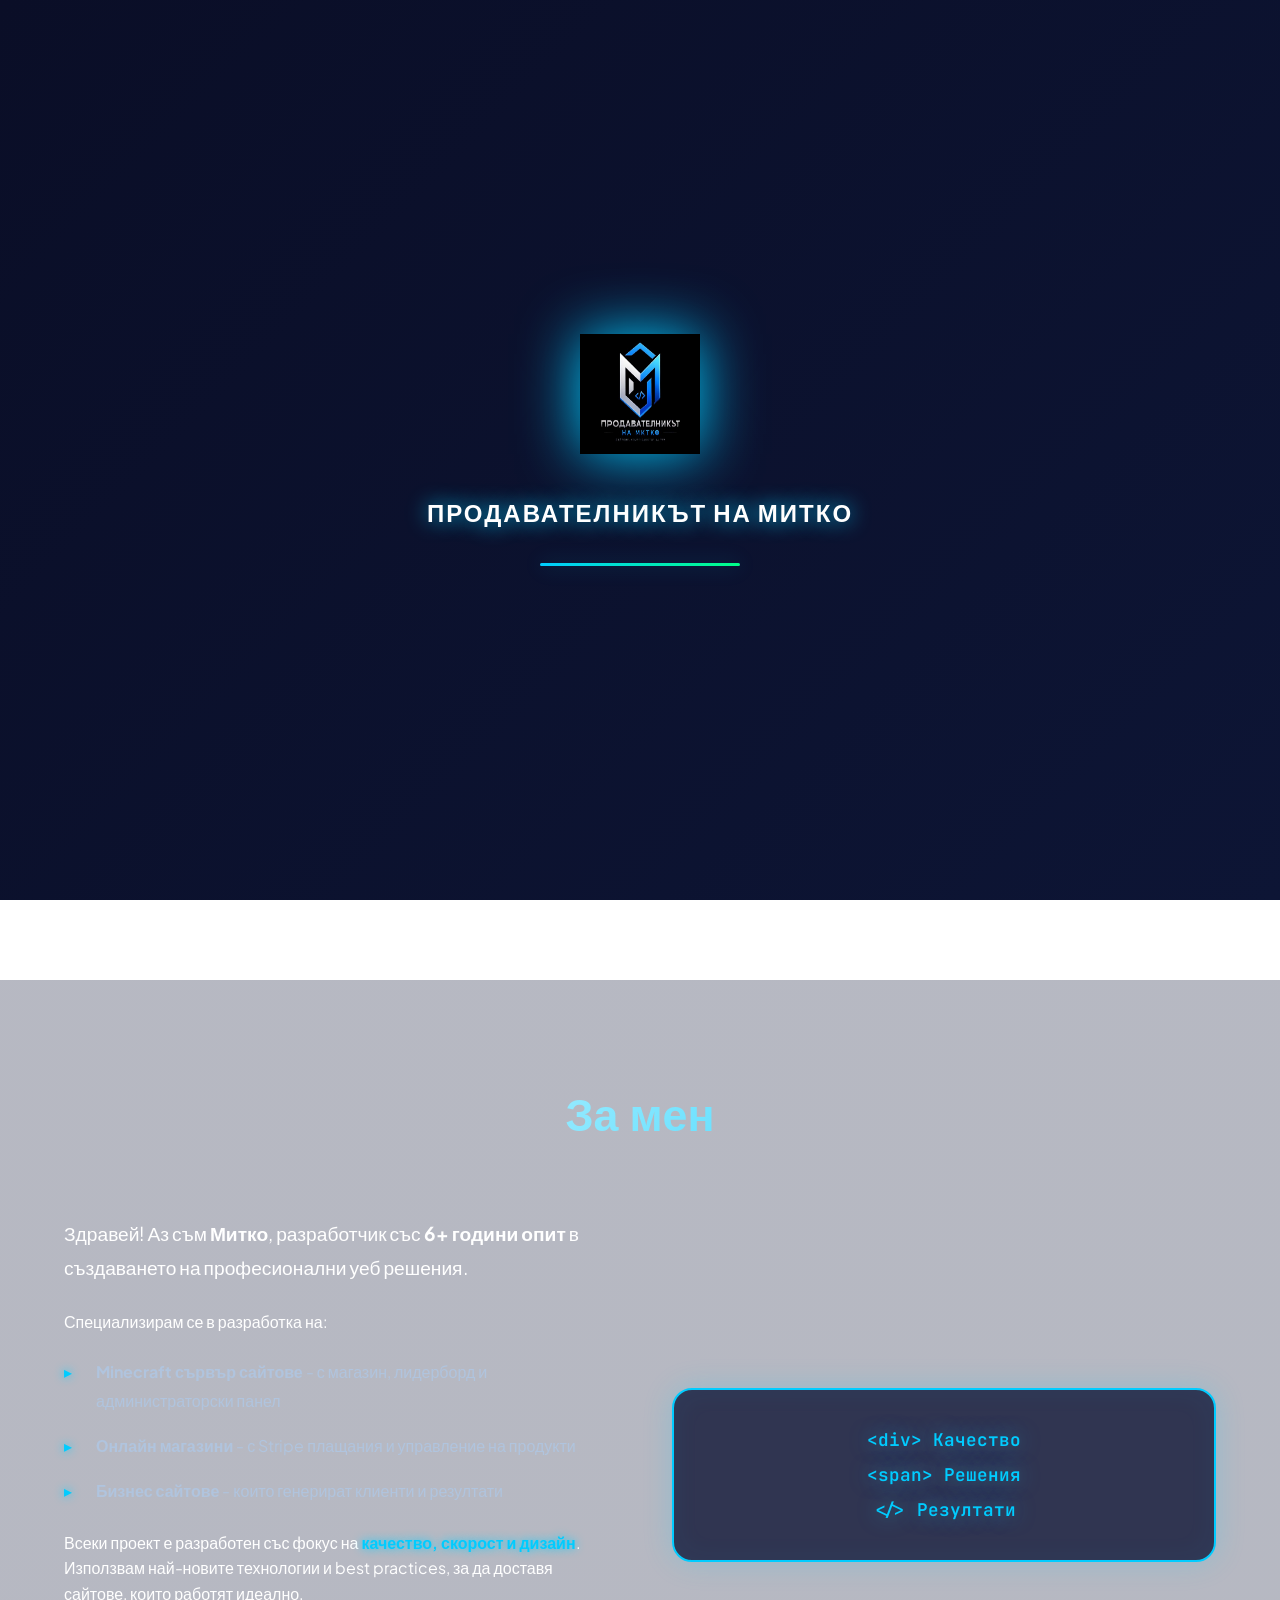
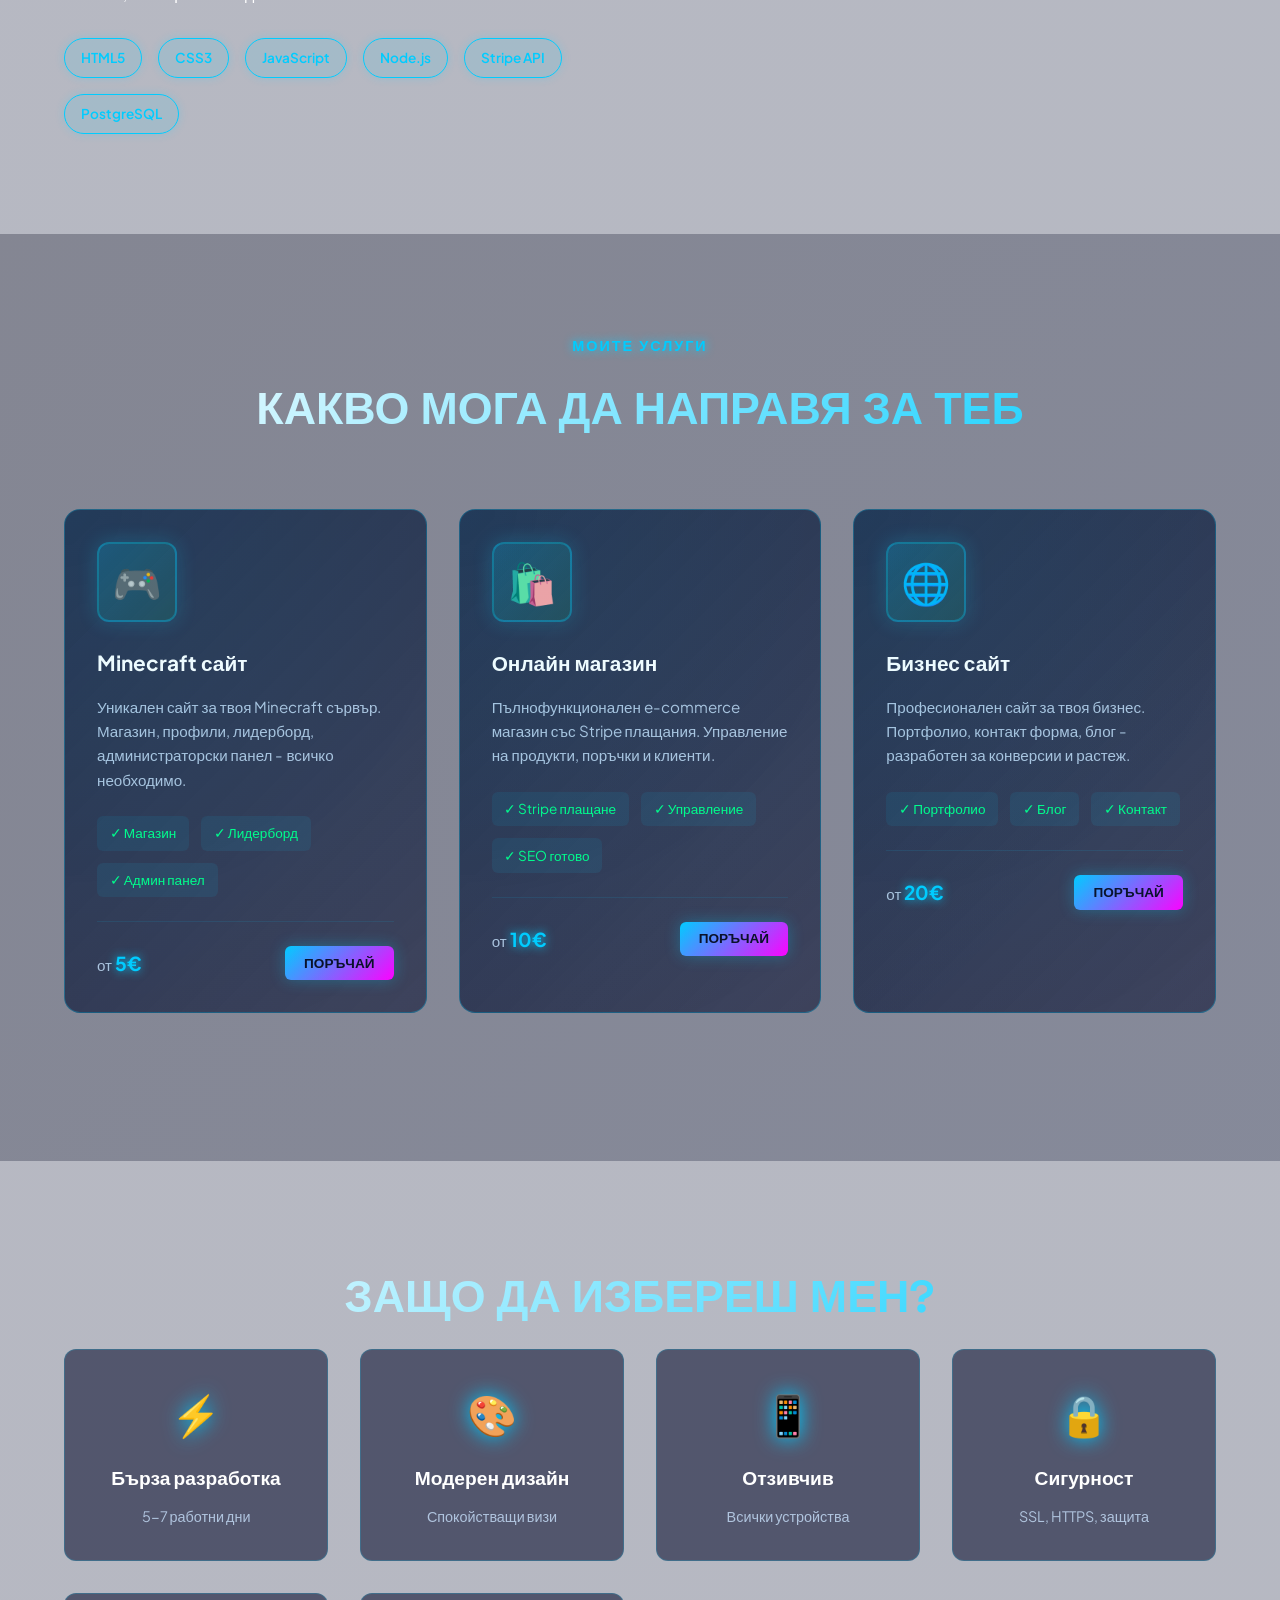
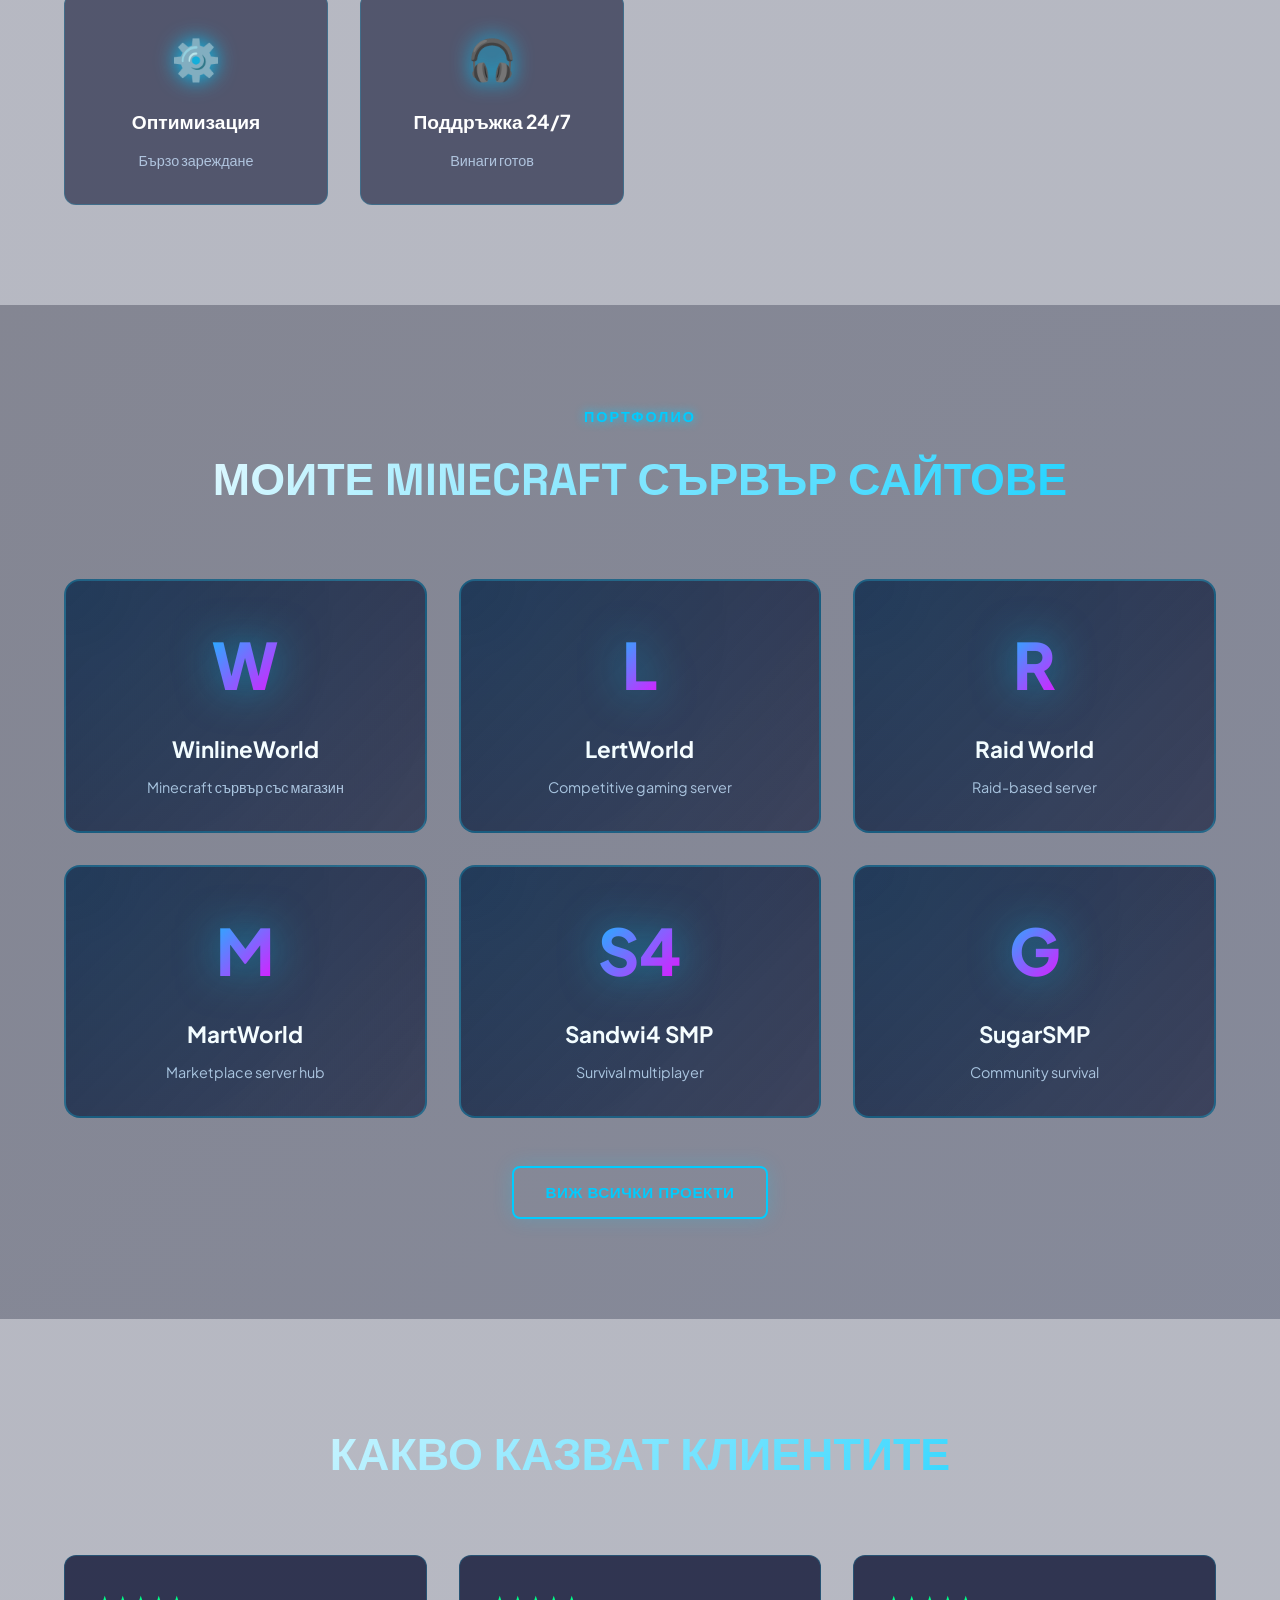
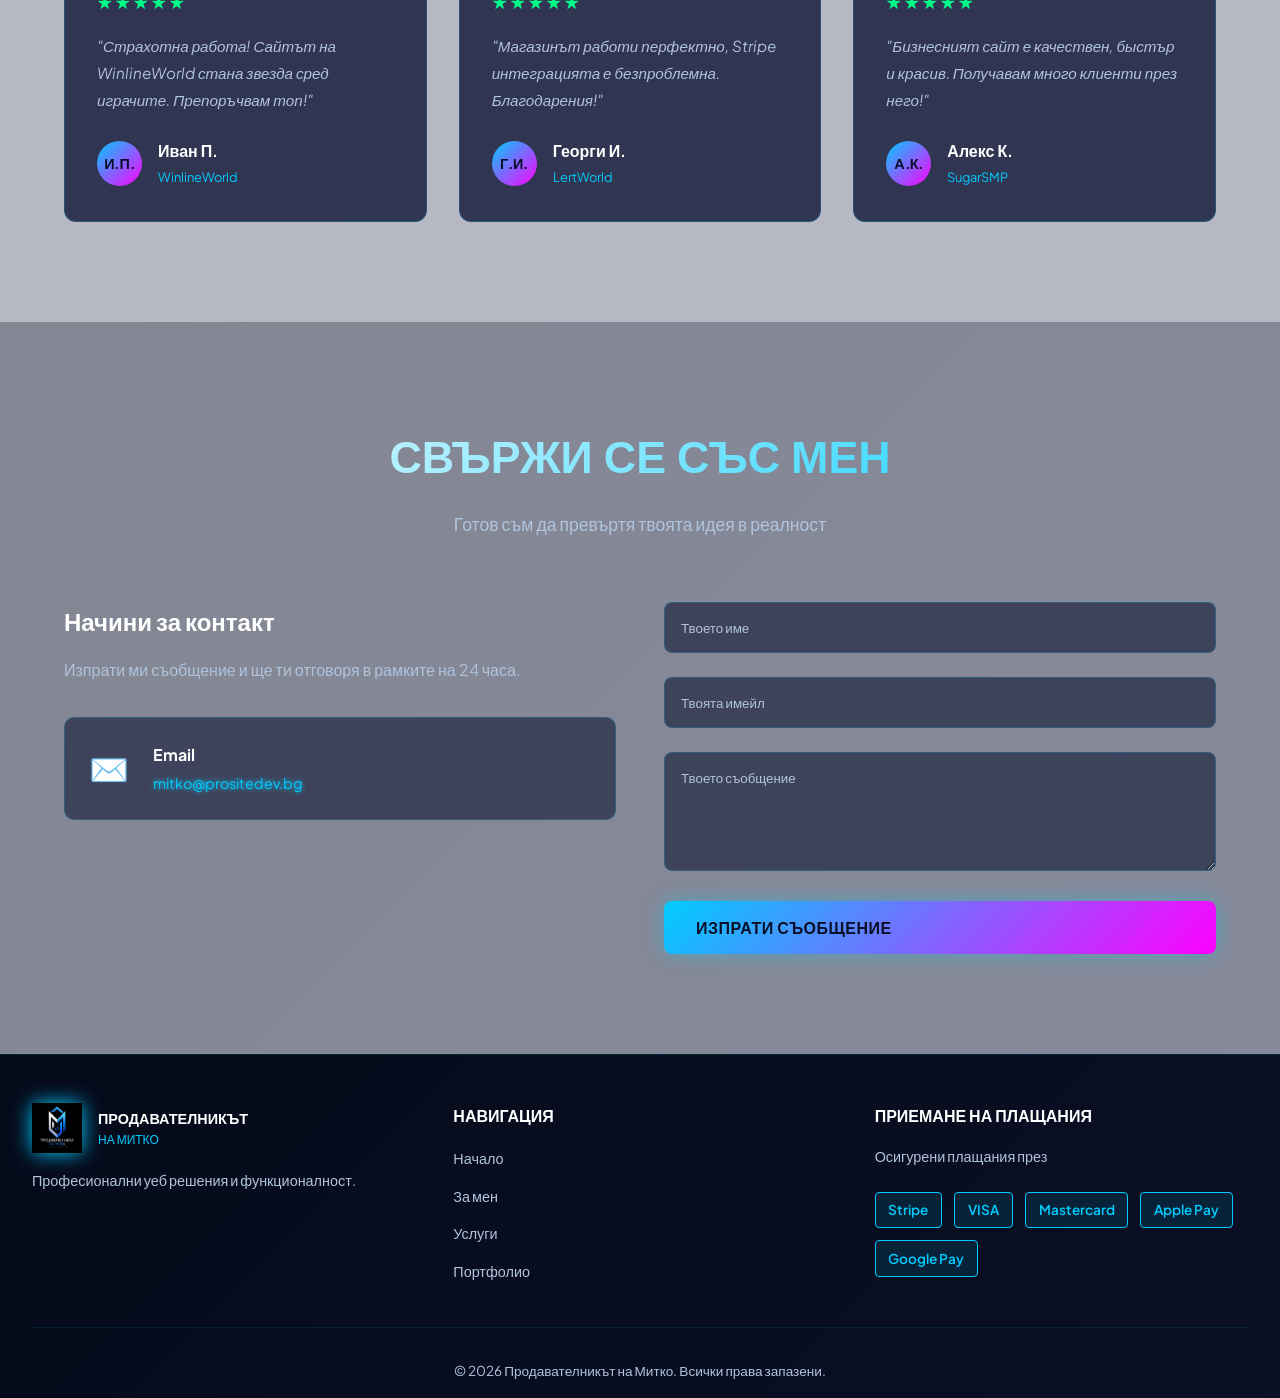
==== commit d6f25fc1: "Add files via upload" ====
--- a/index.html
+++ b/index.html
@@ -3,14 +3,14 @@
 <head>
     <meta charset="UTF-8">
     <meta name="viewport" content="width=device-width, initial-scale=1.0">
-    <meta name="description" content="Профессионални уеб услуги - Проектиране и разработка на сайтове, онлайн магазини, Minecraft сървър сайтове, и персонализирани системи.">
-    <meta name="keywords" content="уеб разработка, сайтове, уеб дизайн, онлайн магазин, Minecraft, България">
-    <meta name="author" content="Продавателникът на Митко">
-    <meta name="theme-color" content="#0f172a">
-    <title>Продавателникът на Митко | Професионални Уеб Услуги</title>
-    <link rel="icon" type="image/svg+xml" href="data:image/svg+xml,<svg xmlns='http://www.w3.org/2000/svg' viewBox='0 0 100 100'><rect fill='%230f172a' width='100' height='100'/><text x='50' y='70' font-size='60' fill='%2306b6d4' font-weight='bold' text-anchor='middle' font-family='Arial'>М</text></svg>">
+    <meta name="description" content="Професионални уеб услуги - Minecraft сайтове, онлайн магазини, бизнес сайтове със Stripe плащания.">
+    <meta name="keywords" content="Minecraft, онлайн магазин, бизнес сайт, България">
+    <meta name="theme-color" content="#0a0e27">
+    <title>Продавателникът На Митко | Уеб Решения</title>
+    <link rel="icon" type="image/png" href="logo.png">
     <link rel="stylesheet" href="style.css">
     <link href="https://fonts.googleapis.com/css2?family=Space+Grotesk:wght@400;500;600;700&family=JetBrains+Mono:wght@400;600&family=Poppins:wght@300;400;500;600;700&family=Plus+Jakarta+Sans:wght@400;500;600;700&display=swap" rel="stylesheet">
+    <script src="https://js.stripe.com/v3/"></script>
 </head>
 <body>
     <!-- Custom Cursor -->
@@ -23,20 +23,26 @@
     <!-- Navigation Bar -->
     <nav class="navbar">
         <div class="nav-container">
-            <div class="nav-logo">
-                <span class="logo-icon">М</span>
-                <span class="logo-text">Продавателникът</span>
-            </div>
+            <a href="#hero" class="nav-logo">
+                <img src="logo.png" alt="Logo" class="logo-img">
+                <div class="logo-text">
+                    <span class="logo-main">ПРОДАВАТЕЛНИКЪТ</span>
+                    <span class="logo-sub">НА МИТКО</span>
+                </div>
+            </a>
             
             <ul class="nav-menu" id="navMenu">
-                <li><a href="#hero" class="nav-link">Начало</a></li>
-                <li><a href="#about" class="nav-link">За мен</a></li>
-                <li><a href="#services" class="nav-link">Услуги</a></li>
-                <li><a href="#why" class="nav-link">Защо аз</a></li>
-                <li><a href="#portfolio" class="nav-link">Портфолио</a></li>
-                <li><a href="#reviews" class="nav-link">Отзиви</a></li>
-                <li><a href="#contact" class="nav-link">Контакт</a></li>
+                <li><a href="#hero" class="nav-link">НАЧАЛО</a></li>
+                <li><a href="#about" class="nav-link">ЗА МЕН</a></li>
+                <li><a href="#services" class="nav-link">УСЛУГИ</a></li>
+                <li><a href="#portfolio" class="nav-link">ПОРТФОЛИО</a></li>
+                <li><a href="#reviews" class="nav-link">ОТЗИВИ</a></li>
+                <li><a href="#contact" class="nav-link">КОНТАКТИ</a></li>
             </ul>
+
+            <button class="cta-button" onclick="document.getElementById('contact').scrollIntoView({behavior: 'smooth'})">
+                ПОРЪЧАЙ СЕГА →
+            </button>
 
             <div class="hamburger" id="hamburger">
                 <span></span>
@@ -49,64 +55,75 @@
     <!-- Loading Screen -->
     <div class="loading-screen" id="loadingScreen">
         <div class="loading-content">
-            <div class="loading-logo">М</div>
-            <div class="loading-text">Продавателникът на Митко</div>
+            <img src="logo.png" alt="Loading Logo" class="loading-logo">
+            <div class="loading-text">ПРОДАВАТЕЛНИКЪТ НА МИТКО</div>
             <div class="loading-bar">
                 <div class="loading-bar-progress"></div>
             </div>
         </div>
     </div>
 
-    <!-- Animated Background Blobs -->
-    <div class="background-blobs">
+    <!-- Background Elements -->
+    <div class="background-elements">
         <div class="blob blob-1"></div>
         <div class="blob blob-2"></div>
         <div class="blob blob-3"></div>
-        <div class="blob blob-4"></div>
+        <div class="glow-orb"></div>
     </div>
 
-    <!-- Floating Particles -->
+    <!-- Particles -->
     <div class="particles" id="particles"></div>
 
     <!-- Hero Section -->
     <section id="hero" class="hero">
-        <div class="hero-content">
-            <div class="hero-text">
+        <div class="hero-container">
+            <div class="hero-content">
+                <p class="hero-label">ПРОФЕСИОНАЛНИ УЕБ РЕШЕНИЯ</p>
                 <h1 class="hero-title">
-                    <span class="title-word">Създавам</span>
-                    <span class="title-word">сайтове,</span>
-                    <span class="title-word">които</span>
-                    <span class="title-word">продават</span>
+                    <span class="title-main">СЪЗДАВАМ САЙТОВЕ,</span>
+                    <span class="title-accent">КОИТО НОСЯТ РЕЗУЛТАТИ</span>
                 </h1>
-                <p class="hero-subtitle">Модерни, бързи и отзивчиви уеб решения за вашия бизнес</p>
+                <p class="hero-description">
+                    Разработка на модерни, бързи и сигурни сайтове по поръчка. Minecraft сървъри, магазини и бизнес сайтове, от които имаш нужда онлайн.
+                </p>
+                
                 <div class="hero-buttons">
-                    <button class="btn btn-primary" onclick="document.getElementById('contact').scrollIntoView({behavior: 'smooth'})">
-                        <span>Поръчай сайт</span>
-                        <svg width="20" height="20" viewBox="0 0 20 20" fill="none" stroke="currentColor" stroke-width="2">
-                            <path d="M5 10h10M15 10l-3-3M15 10l-3 3"/>
-                        </svg>
+                    <button class="btn btn-primary" onclick="document.getElementById('services').scrollIntoView({behavior: 'smooth'})">
+                        ПОРЪЧАЙ САЙТ →
                     </button>
                     <button class="btn btn-secondary" onclick="document.getElementById('services').scrollIntoView({behavior: 'smooth'})">
-                        <span>Разгледай услугите</span>
-                        <svg width="20" height="20" viewBox="0 0 20 20" fill="none" stroke="currentColor" stroke-width="2">
-                            <circle cx="10" cy="10" r="8"/>
-                            <path d="M10 7v6M7 10h6"/>
-                        </svg>
+                        ВИЖ УСЛУГИТЕ ↓
                     </button>
                 </div>
-            </div>
+
+                <div class="hero-stats">
+                    <div class="stat">
+                        <div class="stat-icon">🚀</div>
+                        <div class="stat-text">
+                            <div class="stat-number">50+</div>
+                            <div class="stat-label">Завършени проекта</div>
+                        </div>
+                    </div>
+                    <div class="stat">
+                        <div class="stat-icon">✓</div>
+                        <div class="stat-text">
+                            <div class="stat-number">100%</div>
+                            <div class="stat-label">Доволни клиенти</div>
+                        </div>
+                    </div>
+                    <div class="stat">
+                        <div class="stat-icon">🎧</div>
+                        <div class="stat-text">
+                            <div class="stat-number">24/7</div>
+                            <div class="stat-label">Поддръжка</div>
+                        </div>
+                    </div>
+                </div>
+            </div>
+
             <div class="hero-visual">
-                <div class="hero-card">
-                    <div class="card-code">
-                        <div class="code-line"><span class="code-tag">&lt;div&gt;</span> Магия</div>
-                        <div class="code-line"><span class="code-tag">&lt;p&gt;</span>质量</div>
-                        <div class="code-line"><span class="code-tag">&lt;button&gt;</span> Резултати</div>
-                    </div>
-                </div>
-                <div class="floating-shapes">
-                    <div class="shape shape-1"></div>
-                    <div class="shape shape-2"></div>
-                    <div class="shape shape-3"></div>
+                <div class="floating-cube">
+                    <div class="cube-inner"></div>
                 </div>
             </div>
         </div>
@@ -114,73 +131,44 @@
 
     <!-- About Section -->
     <section id="about" class="about">
-        <div class="section-header">
-            <h2 class="section-title">За мен</h2>
-            <p class="section-subtitle">Запознайте се с твореца зад вашия следващ проект</p>
-        </div>
-
-        <div class="about-content">
-            <div class="about-image-wrapper">
-                <div class="about-image-placeholder">
-                    <div class="placeholder-gradient"></div>
-                    <svg class="placeholder-icon" viewBox="0 0 200 200" fill="none" xmlns="http://www.w3.org/2000/svg">
-                        <circle cx="100" cy="60" r="35" stroke="url(#gradIcon)" stroke-width="2"/>
-                        <path d="M 70 110 Q 100 130 130 110" stroke="url(#gradIcon)" stroke-width="2" fill="none"/>
-                        <rect x="50" y="140" width="100" height="40" rx="5" stroke="url(#gradIcon)" stroke-width="2" fill="none"/>
-                        <defs>
-                            <linearGradient id="gradIcon" x1="0" y1="0" x2="200" y2="200">
-                                <stop offset="0%" stop-color="#06b6d4"/>
-                                <stop offset="100%" stop-color="#0891b2"/>
-                            </linearGradient>
-                        </defs>
-                    </svg>
-                </div>
-            </div>
-
-            <div class="about-text">
-                <h3 class="about-title">Митко Владимиров</h3>
-                <p class="about-subtitle">Уеб разработчик & Дизайнер</p>
-                
-                <p class="about-paragraph">
-                    Аз съм Митко, разработчик със <strong>6+ години опит</strong> в създаването на професионални уеб решения. Моята страст е да превръщам идеи в красиви, функционални сайтове, които работят идеално и генерират резултати.
-                </p>
-
-                <p class="about-paragraph">
-                    Специализирам се в:
-                    <span class="highlight">custom разработка</span>,
-                    <span class="highlight">модерен дизайн</span> и
-                    <span class="highlight">отзивчиви решения</span>.
-                    Работил съм с десетки компании, от стартапи до установени бизнеси, създавайки всичко от Minecraft сървър сайтове до сложни админ панели.
-                </p>
-
-                <p class="about-paragraph">
-                    Вярвам, че всеки проект е уникален и заслужава персонализиран подход. Съчетавам последните технологии с креативност, за да доставя не просто сайтове, а инструменти за ръст.
-                </p>
-
-                <div class="about-stats">
-                    <div class="stat">
-                        <div class="stat-number" data-count="120">0</div>
-                        <div class="stat-label">Завършени проекти</div>
-                    </div>
-                    <div class="stat">
-                        <div class="stat-number" data-count="98">0</div>
-                        <div class="stat-label">Доволни клиенти</div>
-                    </div>
-                    <div class="stat">
-                        <div class="stat-number" data-count="6">0</div>
-                        <div class="stat-label">Години опит</div>
-                    </div>
-                </div>
-
-                <div class="about-tech">
-                    <span class="tech-badge">HTML/CSS</span>
-                    <span class="tech-badge">JavaScript</span>
-                    <span class="tech-badge">React</span>
-                    <span class="tech-badge">Node.js</span>
-                    <span class="tech-badge">MongoDB</span>
-                    <span class="tech-badge">PHP</span>
-                    <span class="tech-badge">MySQL</span>
-                    <span class="tech-badge">WebSocket</span>
+        <div class="container">
+            <div class="section-header">
+                <h2 class="section-title">За мен</h2>
+            </div>
+
+            <div class="about-content">
+                <div class="about-text">
+                    <p class="about-intro">Здравей! Аз съм <strong>Митко</strong>, разработчик със <strong>6+ години опит</strong> в създаването на професионални уеб решения.</p>
+                    
+                    <p>Специализирам се в разработка на:</p>
+                    <ul class="about-list">
+                        <li><strong>Minecraft сървър сайтове</strong> - с магазин, лидерборд и администраторски панел</li>
+                        <li><strong>Онлайн магазини</strong> - с Stripe плащания и управление на продукти</li>
+                        <li><strong>Бизнес сайтове</strong> - които генерират клиенти и резултати</li>
+                    </ul>
+
+                    <p>Всеки проект е разработен със фокус на <span class="accent">качество, скорост и дизайн</span>. Използвам най-новите технологии и best practices, за да доставя сайтове, които работят идеално.</p>
+
+                    <div class="tech-stack">
+                        <span class="tech-badge">HTML5</span>
+                        <span class="tech-badge">CSS3</span>
+                        <span class="tech-badge">JavaScript</span>
+                        <span class="tech-badge">Node.js</span>
+                        <span class="tech-badge">Stripe API</span>
+                        <span class="tech-badge">PostgreSQL</span>
+                    </div>
+                </div>
+
+                <div class="about-visual">
+                    <div class="neon-card">
+                        <div class="card-content">
+                            <div class="code-snippet">
+                                &lt;div&gt; Качество<br>
+                                &lt;span&gt; Решения<br>
+                                &lt;/&gt; Резултати
+                            </div>
+                        </div>
+                    </div>
                 </div>
             </div>
         </div>
@@ -188,722 +176,299 @@
 
     <!-- Services Section -->
     <section id="services" class="services">
-        <div class="section-header">
-            <h2 class="section-title">Мои услуги</h2>
-            <p class="section-subtitle">Пълният спектър на уеб решения за вашия бизнес</p>
-        </div>
-
-        <div class="services-grid">
-            <!-- Service 1: Minecraft Website -->
-            <div class="service-card">
-                <div class="service-icon">
-                    <svg viewBox="0 0 100 100" fill="none" xmlns="http://www.w3.org/2000/svg">
-                        <rect x="20" y="20" width="15" height="15" fill="url(#grad1)"/>
-                        <rect x="40" y="20" width="15" height="15" fill="url(#grad2)"/>
-                        <rect x="60" y="20" width="15" height="15" fill="url(#grad3)"/>
-                        <rect x="20" y="40" width="15" height="15" fill="url(#grad2)"/>
-                        <rect x="40" y="40" width="15" height="15" fill="url(#grad1)"/>
-                        <rect x="60" y="40" width="15" height="15" fill="url(#grad2)"/>
-                        <rect x="20" y="60" width="15" height="15" fill="url(#grad3)"/>
-                        <rect x="40" y="60" width="15" height="15" fill="url(#grad2)"/>
-                        <rect x="60" y="60" width="15" height="15" fill="url(#grad1)"/>
-                        <defs>
-                            <linearGradient id="grad1"><stop offset="0%" stop-color="#06b6d4"/><stop offset="100%" stop-color="#0891b2"/></linearGradient>
-                            <linearGradient id="grad2"><stop offset="0%" stop-color="#0891b2"/><stop offset="100%" stop-color="#06b6d4"/></linearGradient>
-                            <linearGradient id="grad3"><stop offset="0%" stop-color="#0e7490"/><stop offset="100%" stop-color="#06b6d4"/></linearGradient>
-                        </defs>
-                    </svg>
-                </div>
-                <h3 class="service-title">Сайт за Minecraft сървър</h3>
-                <p class="service-description">Атрактивни сайтове за Minecraft сървърите с функции за регистрация, магазин, статистика на играчите и администраторски панел.</p>
-                <div class="service-features">
-                    <span class="feature">Регистрация & Профил</span>
-                    <span class="feature">Онлайн магазин</span>
-                    <span class="feature">Статистика</span>
-                </div>
-                <div class="service-footer">
-                    <span class="service-price">От <strong>350лв</strong></span>
-                    <button class="btn-small">Детайли →</button>
-                </div>
-            </div>
-
-            <!-- Service 2: Online Shop -->
-            <div class="service-card">
-                <div class="service-icon">
-                    <svg viewBox="0 0 100 100" fill="none" xmlns="http://www.w3.org/2000/svg">
-                        <path d="M30 30 L35 20 L65 20 L70 30" stroke="url(#grad4)" stroke-width="2" stroke-linecap="round"/>
-                        <rect x="25" y="30" width="50" height="40" rx="3" stroke="url(#grad5)" stroke-width="2"/>
-                        <circle cx="50" cy="50" r="8" fill="url(#grad4)"/>
-                        <circle cx="40" cy="60" r="3" fill="url(#grad5)"/>
-                        <circle cx="60" cy="60" r="3" fill="url(#grad5)"/>
-                        <defs>
-                            <linearGradient id="grad4"><stop offset="0%" stop-color="#06b6d4"/><stop offset="100%" stop-color="#0891b2"/></linearGradient>
-                            <linearGradient id="grad5"><stop offset="0%" stop-color="#0891b2"/><stop offset="100%" stop-color="#06b6d4"/></linearGradient>
-                        </defs>
-                    </svg>
-                </div>
-                <h3 class="service-title">Онлайн магазин</h3>
-                <p class="service-description">Пълнофункционални електронни магазини с интегриран платежен гейтуей, управление на продукти и интеграция със всички популярни платформи.</p>
-                <div class="service-features">
-                    <span class="feature">Платежни системи</span>
-                    <span class="feature">Управление запаси</span>
-                    <span class="feature">SEO оптимизирано</span>
-                </div>
-                <div class="service-footer">
-                    <span class="service-price">От <strong>580лв</strong></span>
-                    <button class="btn-small">Детайли →</button>
-                </div>
-            </div>
-
-            <!-- Service 3: Discord Community -->
-            <div class="service-card">
-                <div class="service-icon">
-                    <svg viewBox="0 0 100 100" fill="none" xmlns="http://www.w3.org/2000/svg">
-                        <circle cx="35" cy="35" r="12" fill="url(#grad6)"/>
-                        <circle cx="65" cy="35" r="12" fill="url(#grad7)"/>
-                        <path d="M30 55 Q50 75 70 55" stroke="url(#grad6)" stroke-width="3" fill="none" stroke-linecap="round"/>
-                        <circle cx="35" cy="35" r="5" fill="#0f172a"/>
-                        <circle cx="65" cy="35" r="5" fill="#0f172a"/>
-                        <defs>
-                            <linearGradient id="grad6"><stop offset="0%" stop-color="#06b6d4"/><stop offset="100%" stop-color="#0891b2"/></linearGradient>
-                            <linearGradient id="grad7"><stop offset="0%" stop-color="#0891b2"/><stop offset="100%" stop-color="#06b6d4"/></linearGradient>
-                        </defs>
-                    </svg>
-                </div>
-                <h3 class="service-title">Discord/Общностен сайт</h3>
-                <p class="service-description">Професионални сайтове за Discord сървъри и онлайн общности с интеграция със Discord API, управление на членове и социални функции.</p>
-                <div class="service-features">
-                    <span class="feature">Discord интеграция</span>
-                    <span class="feature">Общностни функции</span>
-                    <span class="feature">Управление роли</span>
-                </div>
-                <div class="service-footer">
-                    <span class="service-price">От <strong>400лв</strong></span>
-                    <button class="btn-small">Детайли →</button>
-                </div>
-            </div>
-
-            <!-- Service 4: Web Panel -->
-            <div class="service-card">
-                <div class="service-icon">
-                    <svg viewBox="0 0 100 100" fill="none" xmlns="http://www.w3.org/2000/svg">
-                        <rect x="15" y="15" width="70" height="70" rx="5" stroke="url(#grad8)" stroke-width="2"/>
-                        <rect x="20" y="20" width="60" height="10" fill="url(#grad9)" rx="2"/>
-                        <rect x="20" y="35" width="15" height="8" fill="url(#grad8)" rx="1"/>
-                        <rect x="40" y="35" width="15" height="8" fill="url(#grad8)" rx="1"/>
-                        <rect x="60" y="35" width="15" height="8" fill="url(#grad8)" rx="1"/>
-                        <rect x="20" y="48" width="15" height="8" fill="url(#grad9)" rx="1"/>
-                        <rect x="40" y="48" width="15" height="8" fill="url(#grad9)" rx="1"/>
-                        <rect x="60" y="48" width="15" height="8" fill="url(#grad9)" rx="1"/>
-                        <rect x="20" y="61" width="55" height="5" fill="url(#grad8)" rx="1"/>
-                        <defs>
-                            <linearGradient id="grad8"><stop offset="0%" stop-color="#06b6d4"/><stop offset="100%" stop-color="#0891b2"/></linearGradient>
-                            <linearGradient id="grad9"><stop offset="0%" stop-color="#0891b2"/><stop offset="100%" stop-color="#06b6d4"/></linearGradient>
-                        </defs>
-                    </svg>
-                </div>
-                <h3 class="service-title">Уеб панел / Администратор</h3>
-                <p class="service-description">Мощни админ панели и управленски системи за контрол на всички аспекти на вашия бизнес - от потребители до данни.</p>
-                <div class="service-features">
-                    <span class="feature">Кастомен дизайн</span>
-                    <span class="feature">Потребителски роли</span>
-                    <span class="feature">Аналитика & Отчети</span>
-                </div>
-                <div class="service-footer">
-                    <span class="service-price">От <strong>650лв</strong></span>
-                    <button class="btn-small">Детайли →</button>
-                </div>
-            </div>
-
-            <!-- Service 5: Business Website -->
-            <div class="service-card">
-                <div class="service-icon">
-                    <svg viewBox="0 0 100 100" fill="none" xmlns="http://www.w3.org/2000/svg">
-                        <rect x="20" y="20" width="60" height="60" rx="8" stroke="url(#grad10)" stroke-width="2"/>
-                        <rect x="25" y="25" width="50" height="12" fill="url(#grad11)" rx="2"/>
-                        <rect x="25" y="42" width="22" height="30" fill="url(#grad10)" rx="2"/>
-                        <rect x="53" y="42" width="22" height="30" fill="url(#grad10)" rx="2"/>
-                        <defs>
-                            <linearGradient id="grad10"><stop offset="0%" stop-color="#06b6d4"/><stop offset="100%" stop-color="#0891b2"/></linearGradient>
-                            <linearGradient id="grad11"><stop offset="0%" stop-color="#0891b2"/><stop offset="100%" stop-color="#06b6d4"/></linearGradient>
-                        </defs>
-                    </svg>
-                </div>
-                <h3 class="service-title">Бизнес сайт</h3>
-                <p class="service-description">Професионални корпоративни сайтове, портфолио и лендинг страници, оптимизирани за SEO и конверсии.</p>
-                <div class="service-features">
-                    <span class="feature">SEO оптимизирано</span>
-                    <span class="feature">Максимум конверсии</span>
-                    <span class="feature">Блог система</span>
-                </div>
-                <div class="service-footer">
-                    <span class="service-price">От <strong>450лв</strong></span>
-                    <button class="btn-small">Детайли →</button>
-                </div>
-            </div>
-
-            <!-- Service 6: Custom System -->
-            <div class="service-card">
-                <div class="service-icon">
-                    <svg viewBox="0 0 100 100" fill="none" xmlns="http://www.w3.org/2000/svg">
-                        <circle cx="50" cy="50" r="30" stroke="url(#grad12)" stroke-width="2"/>
-                        <circle cx="50" cy="50" r="20" stroke="url(#grad13)" stroke-width="2"/>
-                        <circle cx="50" cy="50" r="10" fill="url(#grad12)"/>
-                        <path d="M50 30 L50 20M70 50 L80 50M50 70 L50 80M30 50 L20 50" stroke="url(#grad13)" stroke-width="2" stroke-linecap="round"/>
-                        <defs>
-                            <linearGradient id="grad12"><stop offset="0%" stop-color="#06b6d4"/><stop offset="100%" stop-color="#0891b2"/></linearGradient>
-                            <linearGradient id="grad13"><stop offset="0%" stop-color="#0891b2"/><stop offset="100%" stop-color="#06b6d4"/></linearGradient>
-                        </defs>
-                    </svg>
-                </div>
-                <h3 class="service-title">Персонализирана система</h3>
-                <p class="service-description">Уникални софтуерни решения, специално разработени за вашите специфични нужди и бизнес процеси.</p>
-                <div class="service-features">
-                    <span class="feature">Пълна кастомизация</span>
-                    <span class="feature">Техническа поддръжка</span>
-                    <span class="feature">Интеграции</span>
-                </div>
-                <div class="service-footer">
-                    <span class="service-price">От <strong>750лв</strong></span>
-                    <button class="btn-small">Детайли →</button>
+        <div class="container">
+            <div class="section-header">
+                <p class="section-label">МОИТЕ УСЛУГИ</p>
+                <h2 class="section-title">КАКВО МОГА ДА НАПРАВЯ ЗА ТЕБ</h2>
+            </div>
+
+            <div class="services-grid">
+                <!-- Service 1: Minecraft -->
+                <div class="service-card">
+                    <div class="card-glow"></div>
+                    <div class="service-icon minecraft-icon">
+                        <div class="pixelated">🎮</div>
+                    </div>
+                    <h3 class="service-title">Minecraft сайт</h3>
+                    <p class="service-desc">Уникален сайт за твоя Minecraft сървър. Магазин, профили, лидерборд, администраторски панел - всичко необходимо.</p>
+                    <div class="service-features">
+                        <span class="feature">✓ Магазин</span>
+                        <span class="feature">✓ Лидерборд</span>
+                        <span class="feature">✓ Админ панел</span>
+                    </div>
+                    <div class="service-footer">
+                        <span class="price">от <strong>5€</strong></span>
+                        <button class="service-btn" onclick="openCheckout('minecraft', 5)">ПОРЪЧАЙ</button>
+                    </div>
+                </div>
+
+                <!-- Service 2: E-Commerce -->
+                <div class="service-card">
+                    <div class="card-glow"></div>
+                    <div class="service-icon shop-icon">
+                        <div class="pixelated">🛍️</div>
+                    </div>
+                    <h3 class="service-title">Онлайн магазин</h3>
+                    <p class="service-desc">Пълнофункционален e-commerce магазин със Stripe плащания. Управление на продукти, поръчки и клиенти.</p>
+                    <div class="service-features">
+                        <span class="feature">✓ Stripe плащане</span>
+                        <span class="feature">✓ Управление</span>
+                        <span class="feature">✓ SEO готово</span>
+                    </div>
+                    <div class="service-footer">
+                        <span class="price">от <strong>10€</strong></span>
+                        <button class="service-btn" onclick="openCheckout('shop', 10)">ПОРЪЧАЙ</button>
+                    </div>
+                </div>
+
+                <!-- Service 3: Business Website -->
+                <div class="service-card">
+                    <div class="card-glow"></div>
+                    <div class="service-icon business-icon">
+                        <div class="pixelated">🌐</div>
+                    </div>
+                    <h3 class="service-title">Бизнес сайт</h3>
+                    <p class="service-desc">Професионален сайт за твоя бизнес. Портфолио, контакт форма, блог - разработен за конверсии и растеж.</p>
+                    <div class="service-features">
+                        <span class="feature">✓ Портфолио</span>
+                        <span class="feature">✓ Блог</span>
+                        <span class="feature">✓ Контакт</span>
+                    </div>
+                    <div class="service-footer">
+                        <span class="price">от <strong>20€</strong></span>
+                        <button class="service-btn" onclick="openCheckout('business', 20)">ПОРЪЧАЙ</button>
+                    </div>
                 </div>
             </div>
         </div>
     </section>
 
     <!-- Why Choose Me Section -->
-    <section id="why" class="why">
-        <div class="section-header">
-            <h2 class="section-title">Защо именно аз?</h2>
-            <p class="section-subtitle">Качество и результати, които говорят сами за себе си</p>
-        </div>
-
-        <div class="why-grid">
-            <div class="why-card">
-                <div class="why-icon">
-                    <svg viewBox="0 0 60 60" fill="none" xmlns="http://www.w3.org/2000/svg">
-                        <path d="M10 30 L25 40 L50 20" stroke="url(#gradWhy1)" stroke-width="3" stroke-linecap="round" stroke-linejoin="round"/>
-                        <defs>
-                            <linearGradient id="gradWhy1"><stop offset="0%" stop-color="#06b6d4"/><stop offset="100%" stop-color="#0891b2"/></linearGradient>
-                        </defs>
-                    </svg>
-                </div>
-                <h3 class="why-title">Бързо доставяне</h3>
-                <p class="why-text">Средно време за завършване е 5-7 работни дни за стандартни проекти, без компромис в качеството.</p>
-            </div>
-
-            <div class="why-card">
-                <div class="why-icon">
-                    <svg viewBox="0 0 60 60" fill="none" xmlns="http://www.w3.org/2000/svg">
-                        <circle cx="30" cy="30" r="20" stroke="url(#gradWhy2)" stroke-width="2"/>
-                        <path d="M25 28 L28 32 L36 23" stroke="url(#gradWhy2)" stroke-width="2" stroke-linecap="round" stroke-linejoin="round"/>
-                        <defs>
-                            <linearGradient id="gradWhy2"><stop offset="0%" stop-color="#06b6d4"/><stop offset="100%" stop-color="#0891b2"/></linearGradient>
-                        </defs>
-                    </svg>
-                </div>
-                <h3 class="why-title">Качество на първо място</h3>
-                <p class="why-text">Всеки код е тестван, оптимизиран и написан със следне практики на индустрията в ум.</p>
-            </div>
-
-            <div class="why-card">
-                <div class="why-icon">
-                    <svg viewBox="0 0 60 60" fill="none" xmlns="http://www.w3.org/2000/svg">
-                        <rect x="15" y="20" width="30" height="25" rx="3" stroke="url(#gradWhy3)" stroke-width="2"/>
-                        <path d="M20 27 H40M20 33 H40M20 39 H30" stroke="url(#gradWhy3)" stroke-width="1.5" stroke-linecap="round"/>
-                        <defs>
-                            <linearGradient id="gradWhy3"><stop offset="0%" stop-color="#06b6d4"/><stop offset="100%" stop-color="#0891b2"/></linearGradient>
-                        </defs>
-                    </svg>
-                </div>
-                <h3 class="why-title">Модерен дизайн</h3>
-                <p class="why-text">Всеки проект е дизайниран с най-新 тенденции и най-добри практики за UX/UI в ум.</p>
-            </div>
-
-            <div class="why-card">
-                <div class="why-icon">
-                    <svg viewBox="0 0 60 60" fill="none" xmlns="http://www.w3.org/2000/svg">
-                        <path d="M30 12 L40 30 L30 48 L20 30 Z" stroke="url(#gradWhy4)" stroke-width="2"/>
-                        <circle cx="30" cy="30" r="6" fill="url(#gradWhy4)"/>
-                        <defs>
-                            <linearGradient id="gradWhy4"><stop offset="0%" stop-color="#06b6d4"/><stop offset="100%" stop-color="#0891b2"/></linearGradient>
-                        </defs>
-                    </svg>
-                </div>
-                <h3 class="why-title">Отзивчив дизайн</h3>
-                <p class="why-text">Работи идеално на всички устройства - мобилни, таблети и десктопи без никакви проблеми.</p>
-            </div>
-
-            <div class="why-card">
-                <div class="why-icon">
-                    <svg viewBox="0 0 60 60" fill="none" xmlns="http://www.w3.org/2000/svg">
-                        <path d="M30 15 C40 15 48 23 48 33 C48 43 30 50 30 50 C30 50 12 43 12 33 C12 23 20 15 30 15" stroke="url(#gradWhy5)" stroke-width="2" fill="none"/>
-                        <circle cx="30" cy="33" r="5" fill="url(#gradWhy5)"/>
-                        <defs>
-                            <linearGradient id="gradWhy5"><stop offset="0%" stop-color="#06b6d4"/><stop offset="100%" stop-color="#0891b2"/></linearGradient>
-                        </defs>
-                    </svg>
-                </div>
-                <h3 class="why-title">Цялостна поддръжка</h3>
-                <p class="why-text">После завършване предоставям 3 месеца безплатна техническа поддръжка и редовни обновления.</p>
-            </div>
-
-            <div class="why-card">
-                <div class="why-icon">
-                    <svg viewBox="0 0 60 60" fill="none" xmlns="http://www.w3.org/2000/svg">
-                        <rect x="12" y="18" width="36" height="24" rx="2" stroke="url(#gradWhy6)" stroke-width="2"/>
-                        <path d="M20 28 L30 38 L40 25" stroke="url(#gradWhy6)" stroke-width="2" stroke-linecap="round" stroke-linejoin="round"/>
-                        <defs>
-                            <linearGradient id="gradWhy6"><stop offset="0%" stop-color="#06b6d4"/><stop offset="100%" stop-color="#0891b2"/></linearGradient>
-                        </defs>
-                    </svg>
-                </div>
-                <h3 class="why-title">Сигурност</h3>
-                <p class="why-text">SSL сертификат, защита от SQL инжекция, CSRF защита и всички съвременни сигурностни стандарти.</p>
+    <section class="why-section">
+        <div class="container">
+            <h2 class="section-title centered">ЗАЩО ДА ИЗБЕРЕШ МЕН?</h2>
+            
+            <div class="why-grid">
+                <div class="why-card">
+                    <div class="why-icon">⚡</div>
+                    <h3>Бърза разработка</h3>
+                    <p>5-7 работни дни</p>
+                </div>
+                <div class="why-card">
+                    <div class="why-icon">🎨</div>
+                    <h3>Модерен дизайн</h3>
+                    <p>Спокойстващи визи</p>
+                </div>
+                <div class="why-card">
+                    <div class="why-icon">📱</div>
+                    <h3>Отзивчив</h3>
+                    <p>Всички устройства</p>
+                </div>
+                <div class="why-card">
+                    <div class="why-icon">🔒</div>
+                    <h3>Сигурност</h3>
+                    <p>SSL, HTTPS, защита</p>
+                </div>
+                <div class="why-card">
+                    <div class="why-icon">⚙️</div>
+                    <h3>Оптимизация</h3>
+                    <p>Бързо зареждане</p>
+                </div>
+                <div class="why-card">
+                    <div class="why-icon">🎧</div>
+                    <h3>Поддръжка 24/7</h3>
+                    <p>Винаги готов</p>
+                </div>
             </div>
         </div>
     </section>
 
     <!-- Portfolio Section -->
     <section id="portfolio" class="portfolio">
-        <div class="section-header">
-            <h2 class="section-title">Портфолио</h2>
-            <p class="section-subtitle">Преглед на някои от моите най-добри проекти</p>
-        </div>
-
-        <div class="portfolio-filters">
-            <button class="filter-btn active" data-filter="all">Всички</button>
-            <button class="filter-btn" data-filter="minecraft">Minecraft</button>
-            <button class="filter-btn" data-filter="ecommerce">E-Commerce</button>
-            <button class="filter-btn" data-filter="corporate">Корпоративни</button>
-            <button class="filter-btn" data-filter="discord">Discord</button>
-        </div>
-
-        <div class="portfolio-grid">
-            <div class="portfolio-item" data-category="minecraft">
-                <div class="portfolio-image">
-                    <div class="image-placeholder">
-                        <div class="placeholder-content">
-                            <svg viewBox="0 0 200 200" fill="none" xmlns="http://www.w3.org/2000/svg">
-                                <rect x="40" y="40" width="30" height="30" fill="#06b6d4" opacity="0.8"/>
-                                <rect x="75" y="40" width="30" height="30" fill="#0891b2" opacity="0.8"/>
-                                <rect x="110" y="40" width="30" height="30" fill="#0e7490" opacity="0.8"/>
-                                <rect x="40" y="75" width="30" height="30" fill="#0891b2" opacity="0.8"/>
-                                <rect x="75" y="75" width="30" height="30" fill="#06b6d4" opacity="0.8"/>
-                                <rect x="110" y="75" width="30" height="30" fill="#0891b2" opacity="0.8"/>
-                                <text x="100" y="140" text-anchor="middle" fill="#06b6d4" font-size="16" font-weight="bold">CraftWorld Server</text>
-                            </svg>
-                        </div>
-                    </div>
-                    <div class="portfolio-overlay">
-                        <button class="btn-view">Преглед →</button>
-                    </div>
-                </div>
-                <h3 class="portfolio-title">CraftWorld Server</h3>
-                <p class="portfolio-category">Minecraft Сървър Сайт</p>
-                <p class="portfolio-description">Пълнофункционален сайт за Minecraft сървър с магазин, лидерборд и администраторски панел.</p>
-                <div class="portfolio-tech">
-                    <span class="tech">React</span>
-                    <span class="tech">Node.js</span>
-                    <span class="tech">MongoDB</span>
-                </div>
-            </div>
-
-            <div class="portfolio-item" data-category="ecommerce">
-                <div class="portfolio-image">
-                    <div class="image-placeholder">
-                        <div class="placeholder-content">
-                            <svg viewBox="0 0 200 200" fill="none" xmlns="http://www.w3.org/2000/svg">
-                                <circle cx="60" cy="60" r="25" stroke="#06b6d4" stroke-width="2"/>
-                                <circle cx="140" cy="60" r="25" stroke="#0891b2" stroke-width="2"/>
-                                <circle cx="100" cy="120" r="25" stroke="#0e7490" stroke-width="2"/>
-                                <path d="M100 40 L140 100 L100 140 L60 100 Z" stroke="#06b6d4" stroke-width="2" fill="none"/>
-                                <text x="100" y="160" text-anchor="middle" fill="#06b6d4" font-size="16" font-weight="bold">Fashion Store</text>
-                            </svg>
-                        </div>
-                    </div>
-                    <div class="portfolio-overlay">
-                        <button class="btn-view">Преглед →</button>
-                    </div>
-                </div>
-                <h3 class="portfolio-title">Fashion Store</h3>
-                <p class="portfolio-category">Онлайн Магазин</p>
-                <p class="portfolio-description">Модерен онлайн магазин за мода със интегриран платеж и управление на инвентар.</p>
-                <div class="portfolio-tech">
-                    <span class="tech">WooCommerce</span>
-                    <span class="tech">PHP</span>
-                    <span class="tech">MySQL</span>
-                </div>
-            </div>
-
-            <div class="portfolio-item" data-category="corporate">
-                <div class="portfolio-image">
-                    <div class="image-placeholder">
-                        <div class="placeholder-content">
-                            <svg viewBox="0 0 200 200" fill="none" xmlns="http://www.w3.org/2000/svg">
-                                <rect x="30" y="30" width="140" height="140" rx="10" stroke="#06b6d4" stroke-width="2"/>
-                                <rect x="45" y="45" width="110" height="25" fill="#06b6d4" opacity="0.6"/>
-                                <line x1="45" y1="85" x2="155" y2="85" stroke="#0891b2" stroke-width="2"/>
-                                <line x1="45" y1="100" x2="155" y2="100" stroke="#0891b2" stroke-width="2"/>
-                                <line x1="45" y1="115" x2="120" y2="115" stroke="#0891b2" stroke-width="2"/>
-                                <text x="100" y="155" text-anchor="middle" fill="#06b6d4" font-size="16" font-weight="bold">TechBiz Corp</text>
-                            </svg>
-                        </div>
-                    </div>
-                    <div class="portfolio-overlay">
-                        <button class="btn-view">Преглед →</button>
-                    </div>
-                </div>
-                <h3 class="portfolio-title">TechBiz Corp</h3>
-                <p class="portfolio-category">Корпоративен сайт</p>
-                <p class="portfolio-description">Професионален корпоративен сайт със блог, портфолио и интеграция с CRM.</p>
-                <div class="portfolio-tech">
-                    <span class="tech">Next.js</span>
-                    <span class="tech">Tailwind</span>
-                    <span class="tech">Strapi CMS</span>
-                </div>
-            </div>
-
-            <div class="portfolio-item" data-category="discord">
-                <div class="portfolio-image">
-                    <div class="image-placeholder">
-                        <div class="placeholder-content">
-                            <svg viewBox="0 0 200 200" fill="none" xmlns="http://www.w3.org/2000/svg">
-                                <circle cx="70" cy="70" r="20" stroke="#06b6d4" stroke-width="2"/>
-                                <circle cx="130" cy="70" r="20" stroke="#0891b2" stroke-width="2"/>
-                                <circle cx="70" cy="130" r="20" stroke="#0e7490" stroke-width="2"/>
-                                <circle cx="130" cy="130" r="20" stroke="#06b6d4" stroke-width="2"/>
-                                <text x="100" y="165" text-anchor="middle" fill="#06b6d4" font-size="16" font-weight="bold">Gaming Hub</text>
-                            </svg>
-                        </div>
-                    </div>
-                    <div class="portfolio-overlay">
-                        <button class="btn-view">Преглед →</button>
-                    </div>
-                </div>
-                <h3 class="portfolio-title">Gaming Hub</h3>
-                <p class="portfolio-category">Discord Общностен сайт</p>
-                <p class="portfolio-description">Интерактивен сайт за Discord сървър с управление на役, статистика и интеграция.</p>
-                <div class="portfolio-tech">
-                    <span class="tech">Vue.js</span>
-                    <span class="tech">Discord.js</span>
-                    <span class="tech">Firebase</span>
-                </div>
-            </div>
-
-            <div class="portfolio-item" data-category="minecraft">
-                <div class="portfolio-image">
-                    <div class="image-placeholder">
-                        <div class="placeholder-content">
-                            <svg viewBox="0 0 200 200" fill="none" xmlns="http://www.w3.org/2000/svg">
-                                <rect x="50" y="50" width="20" height="20" fill="#06b6d4"/>
-                                <rect x="75" y="50" width="20" height="20" fill="#0891b2"/>
-                                <rect x="100" y="50" width="20" height="20" fill="#0e7490"/>
-                                <rect x="50" y="80" width="20" height="20" fill="#0891b2"/>
-                                <rect x="75" y="80" width="20" height="20" fill="#06b6d4"/>
-                                <rect x="100" y="80" width="20" height="20" fill="#0891b2"/>
-                                <text x="100" y="125" text-anchor="middle" fill="#06b6d4" font-size="14" font-weight="bold">SkyBlock World</text>
-                            </svg>
-                        </div>
-                    </div>
-                    <div class="portfolio-overlay">
-                        <button class="btn-view">Преглед →</button>
-                    </div>
-                </div>
-                <h3 class="portfolio-title">SkyBlock World</h3>
-                <p class="portfolio-category">Minecraft Сървър Сайт</p>
-                <p class="portfolio-description">Съвременен сайт за SkyBlock сървър с лидерборд, система за награди и магазин.</p>
-                <div class="portfolio-tech">
-                    <span class="tech">React</span>
-                    <span class="tech">Express</span>
-                    <span class="tech">PostgreSQL</span>
-                </div>
-            </div>
-
-            <div class="portfolio-item" data-category="ecommerce">
-                <div class="portfolio-image">
-                    <div class="image-placeholder">
-                        <div class="placeholder-content">
-                            <svg viewBox="0 0 200 200" fill="none" xmlns="http://www.w3.org/2000/svg">
-                                <path d="M60 50 L80 30 L120 30 L140 50 L130 90 Q100 110 70 90 Z" stroke="#06b6d4" stroke-width="2" fill="none"/>
-                                <line x1="70" y1="70" x2="130" y2="70" stroke="#0891b2" stroke-width="2"/>
-                                <circle cx="80" cy="80" r="3" fill="#06b6d4"/>
-                                <circle cx="120" cy="80" r="3" fill="#06b6d4"/>
-                                <text x="100" y="140" text-anchor="middle" fill="#06b6d4" font-size="16" font-weight="bold">Tech Gear Shop</text>
-                            </svg>
-                        </div>
-                    </div>
-                    <div class="portfolio-overlay">
-                        <button class="btn-view">Преглед →</button>
-                    </div>
-                </div>
-                <h3 class="portfolio-title">Tech Gear Shop</h3>
-                <p class="portfolio-category">Онлайн Магазин</p>
-                <p class="portfolio-description">Премиум онлайн магазин за технически продукти с разширени филтри и препоръки.</p>
-                <div class="portfolio-tech">
-                    <span class="tech">Shopify</span>
-                    <span class="tech">Liquid</span>
-                    <span class="tech">JavaScript</span>
-                </div>
-            </div>
+        <div class="container">
+            <div class="section-header">
+                <p class="section-label">ПОРТФОЛИО</p>
+                <h2 class="section-title">МОИТЕ MINECRAFT СЪРВЪР САЙТОВЕ</h2>
+            </div>
+
+            <div class="portfolio-grid">
+                <div class="portfolio-card">
+                    <div class="card-glow"></div>
+                    <div class="portfolio-logo">W</div>
+                    <h3>WinlineWorld</h3>
+                    <p>Minecraft сървър със магазин</p>
+                </div>
+
+                <div class="portfolio-card">
+                    <div class="card-glow"></div>
+                    <div class="portfolio-logo">L</div>
+                    <h3>LertWorld</h3>
+                    <p>Competitive gaming server</p>
+                </div>
+
+                <div class="portfolio-card">
+                    <div class="card-glow"></div>
+                    <div class="portfolio-logo">R</div>
+                    <h3>Raid World</h3>
+                    <p>Raid-based server</p>
+                </div>
+
+                <div class="portfolio-card">
+                    <div class="card-glow"></div>
+                    <div class="portfolio-logo">M</div>
+                    <h3>MartWorld</h3>
+                    <p>Marketplace server hub</p>
+                </div>
+
+                <div class="portfolio-card">
+                    <div class="card-glow"></div>
+                    <div class="portfolio-logo">S4</div>
+                    <h3>Sandwi4 SMP</h3>
+                    <p>Survival multiplayer</p>
+                </div>
+
+                <div class="portfolio-card">
+                    <div class="card-glow"></div>
+                    <div class="portfolio-logo">G</div>
+                    <h3>SugarSMP</h3>
+                    <p>Community survival</p>
+                </div>
+            </div>
+
+            <button class="view-more-btn" onclick="document.getElementById('contact').scrollIntoView({behavior: 'smooth'})">
+                ВИЖ ВСИЧКИ ПРОЕКТИ
+            </button>
         </div>
     </section>
 
     <!-- Reviews Section -->
     <section id="reviews" class="reviews">
-        <div class="section-header">
-            <h2 class="section-title">Отзиви на клиенти</h2>
-            <p class="section-subtitle">Какво казват хората, които са работили със мен</p>
-        </div>
-
-        <div class="reviews-grid">
-            <div class="review-card">
-                <div class="review-header">
-                    <div class="review-avatar">А.М.</div>
-                    <div class="review-info">
-                        <h4 class="review-name">Александър Миланов</h4>
-                        <p class="review-role">Собственик на Minecraft сървър</p>
-                    </div>
-                </div>
-                <div class="review-rating">
-                    <span class="star">★</span>
-                    <span class="star">★</span>
-                    <span class="star">★</span>
-                    <span class="star">★</span>
-                    <span class="star">★</span>
-                </div>
-                <p class="review-text">
-                    "Митко направи точно това, което обещаде - бърз, качествен и професионален сайт за моя сървър. Играчите го обичат, а администрирането е лесно. Силно препоръчвам!"
-                </p>
-            </div>
-
-            <div class="review-card">
-                <div class="review-header">
-                    <div class="review-avatar">В.К.</div>
-                    <div class="review-info">
-                        <h4 class="review-name">Виктория Косарева</h4>
-                        <p class="review-role">Основател на онлайн магазин</p>
-                    </div>
-                </div>
-                <div class="review-rating">
-                    <span class="star">★</span>
-                    <span class="star">★</span>
-                    <span class="star">★</span>
-                    <span class="star">★</span>
-                    <span class="star">★</span>
-                </div>
-                <p class="review-text">
-                    "Нямам опит с уеб развивка, но Митко го обясни всичко просто и направи магазина точно както исках. Продажбите растат откакто е готово. Много е отзивчив на промените."
-                </p>
-            </div>
-
-            <div class="review-card">
-                <div class="review-header">
-                    <div class="review-avatar">П.Т.</div>
-                    <div class="review-info">
-                        <h4 class="review-name">Петър Томов</h4>
-                        <p class="review-role">IT мениджър</p>
-                    </div>
-                </div>
-                <div class="review-rating">
-                    <span class="star">★</span>
-                    <span class="star">★</span>
-                    <span class="star">★</span>
-                    <span class="star">★</span>
-                    <span class="star">★</span>
-                </div>
-                <p class="review-text">
-                    "Кодът е чист, документиран и поддържаем. Как не съществуваше толкова време е мистерия. Интеграцията беше безпроблемна. Брав!"
-                </p>
-            </div>
-
-            <div class="review-card">
-                <div class="review-header">
-                    <div class="review-avatar">Е.Г.</div>
-                    <div class="review-info">
-                        <h4 class="review-name">Елена Георгиева</h4>
-                        <p class="review-role">Мениджър на Discord сървър</p>
-                    </div>
-                </div>
-                <div class="review-rating">
-                    <span class="star">★</span>
-                    <span class="star">★</span>
-                    <span class="star">★</span>
-                    <span class="star">★</span>
-                    <span class="star">★</span>
-                </div>
-                <p class="review-text">
-                    "Сайтът е красив, функционален и членовете на сървъра го обожават. Интеграцията със Discord работи без грешки. Благодарени!"
-                </p>
-            </div>
-
-            <div class="review-card">
-                <div class="review-header">
-                    <div class="review-avatar">М.З.</div>
-                    <div class="review-info">
-                        <h4 class="review-name">Миле Золотов</h4>
-                        <p class="review-role">Собственик на SPA</p>
-                    </div>
-                </div>
-                <div class="review-rating">
-                    <span class="star">★</span>
-                    <span class="star">★</span>
-                    <span class="star">★</span>
-                    <span class="star">★</span>
-                    <span class="star">★</span>
-                </div>
-                <p class="review-text">
-                    "Бизнесният сайт е като наше съкровище сега. Google мапи работят идеално, резервациите са автоматични. ROI е невероятен!"
-                </p>
-            </div>
-
-            <div class="review-card">
-                <div class="review-header">
-                    <div class="review-avatar">Д.М.</div>
-                    <div class="review-info">
-                        <h4 class="review-name">Даниела Маркова</h4>
-                        <p class="review-role">HR мениджър</p>
-                    </div>
-                </div>
-                <div class="review-rating">
-                    <span class="star">★</span>
-                    <span class="star">★</span>
-                    <span class="star">★</span>
-                    <span class="star">★</span>
-                    <span class="star">★</span>
-                </div>
-                <p class="review-text">
-                    "Администраторският панел е толкова лесен за използване, че дори моят босс може да го ползва без обучение. Благодарение на добрия дизайн и документацията!"
-                </p>
+        <div class="container">
+            <div class="section-header">
+                <h2 class="section-title">КАКВО КАЗВАТ КЛИЕНТИТЕ</h2>
+            </div>
+
+            <div class="reviews-grid">
+                <div class="review-card">
+                    <div class="stars">★★★★★</div>
+                    <p class="review-text">"Страхотна работа! Сайтът на WinlineWorld стана звезда сред играчите. Препоръчвам топ!"</p>
+                    <div class="reviewer">
+                        <div class="reviewer-avatar">И.П.</div>
+                        <div class="reviewer-info">
+                            <strong>Иван П.</strong>
+                            <small>WinlineWorld</small>
+                        </div>
+                    </div>
+                </div>
+
+                <div class="review-card">
+                    <div class="stars">★★★★★</div>
+                    <p class="review-text">"Магазинът работи перфектно, Stripe интеграцията е безпроблемна. Благодарения!"</p>
+                    <div class="reviewer">
+                        <div class="reviewer-avatar">Г.И.</div>
+                        <div class="reviewer-info">
+                            <strong>Георги И.</strong>
+                            <small>LertWorld</small>
+                        </div>
+                    </div>
+                </div>
+
+                <div class="review-card">
+                    <div class="stars">★★★★★</div>
+                    <p class="review-text">"Бизнесният сайт е качествен, быстър и красив. Получавам много клиенти през него!"</p>
+                    <div class="reviewer">
+                        <div class="reviewer-avatar">А.К.</div>
+                        <div class="reviewer-info">
+                            <strong>Алекс К.</strong>
+                            <small>SugarSMP</small>
+                        </div>
+                    </div>
+                </div>
             </div>
         </div>
     </section>
 
     <!-- Contact Section -->
     <section id="contact" class="contact">
-        <div class="section-header">
-            <h2 class="section-title">Свържи се със мен</h2>
-            <p class="section-subtitle">Готов съм да превъртя твоята идея в реалност</p>
-        </div>
-
-        <div class="contact-wrapper">
-            <div class="contact-info">
-                <h3 class="contact-title">Начини за контакт</h3>
-                <p class="contact-description">Изберете първи начин, който ви е удобен, и азательно ще ви отговоря в рамките на 24 часа.</p>
-
-                <div class="contact-methods">
-                    <a href="https://discord.com" class="contact-method" target="_blank" rel="noopener noreferrer">
-                        <div class="method-icon">
-                            <svg viewBox="0 0 24 24" fill="none" stroke="currentColor" stroke-width="2">
-                                <circle cx="12" cy="12" r="10"/>
-                                <path d="M8 12l4 4 4-4"/>
-                            </svg>
-                        </div>
-                        <div class="method-info">
-                            <h4 class="method-title">Discord</h4>
-                            <p class="method-desc">MitkoSells#5924</p>
-                        </div>
-                        <svg class="method-arrow" viewBox="0 0 24 24" fill="none" stroke="currentColor" stroke-width="2">
-                            <path d="M5 12h14M12 5l7 7-7 7"/>
-                        </svg>
+        <div class="container">
+            <div class="section-header">
+                <h2 class="section-title">СВЪРЖИ СЕ СЪС МЕН</h2>
+                <p class="section-subtitle">Готов съм да превъртя твоята идея в реалност</p>
+            </div>
+
+            <div class="contact-wrapper">
+                <div class="contact-info">
+                    <h3>Начини за контакт</h3>
+                    <p>Изпрати ми съобщение и ще ти отговоря в рамките на 24 часа.</p>
+                    
+                    <a href="mailto:mitko@prositedev.bg" class="contact-method">
+                        <span class="contact-icon">✉️</span>
+                        <div>
+                            <strong>Email</strong>
+                            <p>mitko@prositedev.bg</p>
+                        </div>
                     </a>
-
-                    <a href="mailto:contact@mitko.dev" class="contact-method">
-                        <div class="method-icon">
-                            <svg viewBox="0 0 24 24" fill="none" stroke="currentColor" stroke-width="2">
-                                <rect x="2" y="4" width="20" height="16" rx="2"/>
-                                <path d="M2 6l10 7 10-7"/>
-                            </svg>
-                        </div>
-                        <div class="method-info">
-                            <h4 class="method-title">Email</h4>
-                            <p class="method-desc">contact@mitko.dev</p>
-                        </div>
-                        <svg class="method-arrow" viewBox="0 0 24 24" fill="none" stroke="currentColor" stroke-width="2">
-                            <path d="M5 12h14M12 5l7 7-7 7"/>
-                        </svg>
-                    </a>
-
-                    <a href="https://tiktok.com" class="contact-method" target="_blank" rel="noopener noreferrer">
-                        <div class="method-icon">
-                            <svg viewBox="0 0 24 24" fill="none" stroke="currentColor" stroke-width="2">
-                                <path d="M12 2C6.48 2 2 6.48 2 12s4.48 10 10 10 10-4.48 10-10S17.52 2 12 2z"/>
-                                <path d="M12 7v10M9 14c0 1.66 1.34 3 3 3s3-1.34 3-3"/>
-                            </svg>
-                        </div>
-                        <div class="method-info">
-                            <h4 class="method-title">TikTok</h4>
-                            <p class="method-desc">@mitko_sells</p>
-                        </div>
-                        <svg class="method-arrow" viewBox="0 0 24 24" fill="none" stroke="currentColor" stroke-width="2">
-                            <path d="M5 12h14M12 5l7 7-7 7"/>
-                        </svg>
-                    </a>
-                </div>
-            </div>
-
-            <form class="contact-form" id="contactForm">
-                <div class="form-group">
-                    <label for="name" class="form-label">Вашето име</label>
-                    <input type="text" id="name" name="name" class="form-input" placeholder="Иван Петров" required>
-                </div>
-
-                <div class="form-group">
-                    <label for="email" class="form-label">Email адрес</label>
-                    <input type="email" id="email" name="email" class="form-input" placeholder="ivan@example.com" required>
-                </div>
-
-                <div class="form-group">
-                    <label for="project" class="form-label">Тип на проекта</label>
-                    <select id="project" name="project" class="form-input" required>
-                        <option value="">Избери вид проект</option>
-                        <option value="minecraft">Minecraft сървър сайт</option>
-                        <option value="ecommerce">Онлайн магазин</option>
-                        <option value="discord">Discord/Общностен сайт</option>
-                        <option value="panel">Администраторски панел</option>
-                        <option value="business">Бизнес сайт</option>
-                        <option value="custom">Персонализирана система</option>
-                    </select>
-                </div>
-
-                <div class="form-group">
-                    <label for="message" class="form-label">Описание на проекта</label>
-                    <textarea id="message" name="message" class="form-input form-textarea" placeholder="Кажи ми какво искаш..." rows="5" required></textarea>
-                </div>
-
-                <div class="form-group">
-                    <label for="budget" class="form-label">Примерен бюджет (BGN)</label>
-                    <input type="number" id="budget" name="budget" class="form-input" placeholder="500" min="100">
-                </div>
-
-                <button type="submit" class="btn btn-primary btn-submit">
-                    <span>Изпрати запитване</span>
-                    <svg width="20" height="20" viewBox="0 0 20 20" fill="none" stroke="currentColor" stroke-width="2">
-                        <path d="M2 10l7-7m0 0l7 7m-7-7v14"/>
-                    </svg>
-                </button>
-
-                <p class="form-note">*Отговарям на всички запитвания в рамките на 24 часа</p>
-            </form>
-        </div>
-    </section>
+                </div>
+
+                <form class="contact-form" id="contactForm">
+                    <div class="form-group">
+                        <input type="text" placeholder="Твоето име" required>
+                    </div>
+                    <div class="form-group">
+                        <input type="email" placeholder="Твоята имейл" required>
+                    </div>
+                    <div class="form-group">
+                        <textarea placeholder="Твоето съобщение" rows="5" required></textarea>
+                    </div>
+                    <button type="submit" class="btn btn-primary">ИЗПРАТИ СЪОБЩЕНИЕ</button>
+                </form>
+            </div>
+        </div>
+    </section>
+
+    <!-- Checkout Modal -->
+    <div id="checkoutModal" class="modal">
+        <div class="modal-content">
+            <button class="close-btn" onclick="closeCheckout()">&times;</button>
+            <h2>Поръчай сайт</h2>
+            <div id="checkout-container">
+                <form id="payment-form">
+                    <div class="form-group">
+                        <input type="text" id="name" placeholder="Твоето име" required>
+                    </div>
+                    <div class="form-group">
+                        <input type="email" id="email" placeholder="Твоята имейл" required>
+                    </div>
+                    <div class="form-group">
+                        <input type="tel" id="phone" placeholder="Телефон" required>
+                    </div>
+                    <div id="card-element"></div>
+                    <button type="submit" class="btn btn-primary">Плати с Stripe</button>
+                </form>
+            </div>
+        </div>
+    </div>
+
+    <!-- Admin Panel Link (Hidden via CSS) -->
+    <div id="adminAccess" style="display: none;"></div>
 
     <!-- Footer -->
     <footer class="footer">
-        <div class="footer-content">
-            <div class="footer-section">
-                <h3 class="footer-logo">Продавателникът</h3>
-                <p class="footer-description">Професионални уеб услуги със фокус на качество, скорост и резултати.</p>
-                <div class="footer-social">
-                    <a href="#" class="social-link">Discord</a>
-                    <a href="#" class="social-link">Email</a>
-                    <a href="#" class="social-link">TikTok</a>
-                </div>
-            </div>
-
-            <div class="footer-section">
-                <h4 class="footer-title">Навигация</h4>
-                <ul class="footer-links">
+        <div class="footer-container">
+            <div class="footer-column">
+                <div class="footer-logo">
+                    <img src="logo.png" alt="Logo">
+                    <div>
+                        <strong>ПРОДАВАТЕЛНИКЪТ</strong>
+                        <small>НА МИТКО</small>
+                    </div>
+                </div>
+                <p>Професионални уеб решения и функционалност.</p>
+            </div>
+
+            <div class="footer-column">
+                <h4>НАВИГАЦИЯ</h4>
+                <ul>
                     <li><a href="#hero">Начало</a></li>
                     <li><a href="#about">За мен</a></li>
                     <li><a href="#services">Услуги</a></li>
@@ -911,29 +476,21 @@
                 </ul>
             </div>
 
-            <div class="footer-section">
-                <h4 class="footer-title">Услуги</h4>
-                <ul class="footer-links">
-                    <li><a href="#services">Minecraft сайтове</a></li>
-                    <li><a href="#services">Онлайн магазини</a></li>
-                    <li><a href="#services">Discord сайтове</a></li>
-                    <li><a href="#services">Кастомни системи</a></li>
-                </ul>
-            </div>
-
-            <div class="footer-section">
-                <h4 class="footer-title">Правни</h4>
-                <ul class="footer-links">
-                    <li><a href="#">Условия на ползване</a></li>
-                    <li><a href="#">Политика на поверителност</a></li>
-                    <li><a href="#">Политика на бисквитките</a></li>
-                </ul>
+            <div class="footer-column">
+                <h4>ПРИЕМАНЕ НА ПЛАЩАНИЯ</h4>
+                <p>Осигурени плащания през</p>
+                <div class="payment-methods">
+                    <span class="stripe-badge">Stripe</span>
+                    <span class="visa-badge">VISA</span>
+                    <span class="mc-badge">Mastercard</span>
+                    <span class="apple-badge">Apple Pay</span>
+                    <span class="google-badge">Google Pay</span>
+                </div>
             </div>
         </div>
 
         <div class="footer-bottom">
-            <p class="copyright">© 2024 Продавателникът на Митко. Всички права запазени.</p>
-            <p class="footer-credit">Разработен с <span class="heart">♥</span> от Митко Владимиров</p>
+            <p>© 2026 Продавателникът на Митко. Всички права запазени.</p>
         </div>
     </footer>
 
--- a/style.css
+++ b/style.css
@@ -3,27 +3,21 @@
    ============================================ */
 
 :root {
-    --primary: #06b6d4;
-    --primary-dark: #0891b2;
-    --primary-darker: #0e7490;
-    --secondary: #0f172a;
-    --background: #0a0f1a;
-    --surface: #0f172a;
-    --surface-light: #1a2038;
-    --text-primary: #f0f9ff;
-    --text-secondary: #cbd5e1;
-    --accent: #fbbf24;
-    --success: #10b981;
-    --error: #ef4444;
+    --primary: #00ccff;
+    --primary-dark: #0099cc;
+    --secondary: #00ff88;
+    --accent: #ff00ff;
+    --background: #0a0e27;
+    --surface: #0f1535;
+    --surface-light: #1a1f3a;
+    --text-primary: #ffffff;
+    --text-secondary: #b0c4de;
+    --glow-blue: #00ccff;
+    --glow-green: #00ff88;
+    --glow-magenta: #ff00ff;
     
     --transition: all 0.3s cubic-bezier(0.4, 0, 0.2, 1);
-    --transition-fast: all 0.2s cubic-bezier(0.4, 0, 0.2, 1);
-    --transition-slow: all 0.5s cubic-bezier(0.4, 0, 0.2, 1);
-    
-    --shadow-sm: 0 1px 2px rgba(0, 0, 0, 0.05);
-    --shadow-md: 0 4px 12px rgba(6, 182, 212, 0.15);
-    --shadow-lg: 0 20px 25px rgba(6, 182, 212, 0.2);
-    --shadow-xl: 0 25px 50px rgba(6, 182, 212, 0.25);
+    --transition-slow: all 0.6s cubic-bezier(0.4, 0, 0.2, 1);
 }
 
 * {
@@ -38,54 +32,57 @@
 
 body {
     font-family: 'Plus Jakarta Sans', sans-serif;
-    background: linear-gradient(135deg, var(--background) 0%, #0d1b2a 100%);
+    background: linear-gradient(135deg, #0a0e27 0%, #0d1535 50%, #080f24 100%);
     color: var(--text-primary);
     line-height: 1.6;
     overflow-x: hidden;
     background-attachment: fixed;
-}
-
-/* ============================================
-   CUSTOM CURSOR
-   ============================================ */
-
-.cursor, .cursor-shadow {
+    min-height: 100vh;
+}
+
+/* ============================================
+   CURSOR & PROGRESS
+   ============================================ */
+
+.cursor {
     position: fixed;
     width: 20px;
     height: 20px;
-    border: 2px solid var(--primary);
+    border: 2px solid var(--glow-blue);
     border-radius: 50%;
     pointer-events: none;
     z-index: 9999;
-    transition: var(--transition-fast);
+    box-shadow: 0 0 10px var(--glow-blue);
+    display: none;
 }
 
 .cursor-shadow {
-    width: 30px;
-    height: 30px;
-    border-color: var(--primary);
+    position: fixed;
+    width: 35px;
+    height: 35px;
+    border: 1px solid var(--glow-blue);
+    border-radius: 50%;
+    pointer-events: none;
+    z-index: 9998;
     opacity: 0.3;
-    animation: pulse 2s infinite;
-}
-
-@keyframes pulse {
-    0%, 100% { transform: scale(1); opacity: 0.3; }
-    50% { transform: scale(1.2); opacity: 0.1; }
-}
-
-/* ============================================
-   SCROLL PROGRESS BAR
-   ============================================ */
+    display: none;
+}
+
+@media (min-width: 1024px) {
+    .cursor, .cursor-shadow {
+        display: block;
+    }
+}
 
 .scroll-progress {
     position: fixed;
     top: 0;
     left: 0;
     height: 3px;
-    background: linear-gradient(90deg, var(--primary) 0%, var(--accent) 100%);
+    background: linear-gradient(90deg, var(--glow-blue), var(--glow-green), var(--glow-magenta));
     width: 0%;
     z-index: 10000;
-    box-shadow: 0 0 20px var(--primary);
+    box-shadow: 0 0 20px var(--glow-blue);
 }
 
 /* ============================================
@@ -98,11 +95,11 @@
     left: 0;
     width: 100%;
     height: 100%;
-    background: linear-gradient(135deg, var(--background) 0%, #0d1b2a 100%);
+    background: linear-gradient(135deg, #0a0e27 0%, #0d1535 100%);
     display: flex;
     align-items: center;
     justify-content: center;
-    z-index: 9998;
+    z-index: 9999;
     opacity: 1;
     visibility: visible;
     transition: opacity 0.6s ease, visibility 0.6s ease;
@@ -118,26 +115,25 @@
 }
 
 .loading-logo {
-    font-size: 4rem;
-    font-weight: 700;
-    background: linear-gradient(135deg, var(--primary) 0%, var(--accent) 100%);
-    -webkit-background-clip: text;
-    -webkit-text-fill-color: transparent;
-    background-clip: text;
-    margin-bottom: 1rem;
-    animation: bounce 1s ease-in-out infinite;
-}
-
-@keyframes bounce {
-    0%, 100% { transform: translateY(0); }
-    50% { transform: translateY(-10px); }
+    width: 120px;
+    height: 120px;
+    margin-bottom: 2rem;
+    animation: logoFloat 2s ease-in-out infinite;
+    filter: drop-shadow(0 0 30px var(--glow-blue));
+}
+
+@keyframes logoFloat {
+    0%, 100% { transform: translateY(0) scale(1); }
+    50% { transform: translateY(-20px) scale(1.05); }
 }
 
 .loading-text {
-    font-size: 1.2rem;
-    color: var(--text-secondary);
+    font-size: 1.5rem;
+    color: var(--text-primary);
     margin-bottom: 2rem;
     letter-spacing: 2px;
+    font-weight: 700;
+    text-shadow: 0 0 20px var(--glow-blue);
 }
 
 .loading-bar {
@@ -147,13 +143,15 @@
     border-radius: 10px;
     overflow: hidden;
     margin: 0 auto;
+    box-shadow: 0 0 20px rgba(0, 204, 255, 0.3);
 }
 
 .loading-bar-progress {
     height: 100%;
-    background: linear-gradient(90deg, var(--primary), var(--accent));
+    background: linear-gradient(90deg, var(--glow-blue), var(--glow-green));
     width: 0%;
     animation: loadingProgress 2s ease-in-out forwards;
+    box-shadow: 0 0 15px var(--glow-blue);
 }
 
 @keyframes loadingProgress {
@@ -162,16 +160,16 @@
 }
 
 /* ============================================
-   BACKGROUND BLOBS & PARTICLES
-   ============================================ */
-
-.background-blobs {
+   BACKGROUND ELEMENTS
+   ============================================ */
+
+.background-elements {
     position: fixed;
     top: 0;
     left: 0;
     width: 100%;
     height: 100%;
-    z-index: 1;
+    z-index: 0;
     pointer-events: none;
     overflow: hidden;
 }
@@ -179,50 +177,63 @@
 .blob {
     position: absolute;
     border-radius: 50%;
-    opacity: 0.1;
+    opacity: 0.08;
     filter: blur(80px);
+    will-change: transform;
 }
 
 .blob-1 {
     width: 500px;
     height: 500px;
-    background: linear-gradient(135deg, var(--primary) 0%, var(--accent) 100%);
+    background: linear-gradient(135deg, var(--glow-blue) 0%, var(--glow-magenta) 100%);
     top: -100px;
     left: -100px;
-    animation: float 15s ease-in-out infinite;
+    animation: float 20s ease-in-out infinite;
 }
 
 .blob-2 {
     width: 400px;
     height: 400px;
-    background: linear-gradient(135deg, var(--primary-dark) 0%, var(--primary) 100%);
+    background: linear-gradient(135deg, var(--glow-green) 0%, var(--glow-blue) 100%);
     top: 50%;
     right: -50px;
-    animation: float 20s ease-in-out infinite reverse;
+    animation: float 25s ease-in-out infinite reverse;
 }
 
 .blob-3 {
     width: 350px;
     height: 350px;
-    background: linear-gradient(135deg, var(--accent) 0%, var(--primary) 100%);
+    background: linear-gradient(135deg, var(--glow-magenta) 0%, var(--glow-blue) 100%);
     bottom: -50px;
     left: 20%;
-    animation: float 18s ease-in-out infinite;
-}
-
-.blob-4 {
+    animation: float 30s ease-in-out infinite;
+}
+
+.glow-orb {
+    position: absolute;
     width: 300px;
     height: 300px;
-    background: linear-gradient(135deg, var(--primary) 0%, var(--primary-dark) 100%);
-    bottom: 10%;
-    right: 10%;
-    animation: float 22s ease-in-out infinite reverse;
+    background: radial-gradient(circle, var(--glow-blue), transparent);
+    top: 50%;
+    right: 20%;
+    opacity: 0.05;
+    filter: blur(60px);
+    animation: pulse 4s ease-in-out infinite;
 }
 
 @keyframes float {
-    0%, 100% { transform: translate(0, 0); }
-    50% { transform: translate(30px, -30px); }
-}
+    0%, 100% { transform: translate(0, 0) rotate(0deg); }
+    50% { transform: translate(30px, -30px) rotate(180deg); }
+}
+
+@keyframes pulse {
+    0%, 100% { transform: scale(1); opacity: 0.05; }
+    50% { transform: scale(1.1); opacity: 0.08; }
+}
+
+/* ============================================
+   PARTICLES
+   ============================================ */
 
 .particles {
     position: fixed;
@@ -236,12 +247,13 @@
 
 .particle {
     position: absolute;
-    width: 3px;
-    height: 3px;
-    background: var(--primary);
+    width: 2px;
+    height: 2px;
+    background: var(--glow-blue);
     border-radius: 50%;
-    opacity: 0.5;
-    animation: particle-float 20s infinite;
+    opacity: 0.6;
+    animation: particle-float 20s infinite linear;
+    box-shadow: 0 0 10px var(--glow-blue);
 }
 
 @keyframes particle-float {
@@ -250,10 +262,10 @@
         transform: translateY(100vh) translateX(0);
     }
     10% {
-        opacity: 0.5;
+        opacity: 0.8;
     }
     90% {
-        opacity: 0.5;
+        opacity: 0.8;
     }
     100% {
         opacity: 0;
@@ -262,7 +274,7 @@
 }
 
 /* ============================================
-   NAVIGATION BAR
+   NAVBAR
    ============================================ */
 
 .navbar {
@@ -271,11 +283,11 @@
     left: 0;
     width: 100%;
     height: 80px;
-    background: rgba(10, 15, 26, 0.8);
+    background: rgba(10, 14, 39, 0.9);
     backdrop-filter: blur(20px);
-    border-bottom: 1px solid rgba(6, 182, 212, 0.1);
+    border-bottom: 1px solid rgba(0, 204, 255, 0.2);
     z-index: 1000;
-    box-shadow: var(--shadow-md);
+    box-shadow: 0 0 30px rgba(0, 204, 255, 0.1);
 }
 
 .nav-container {
@@ -291,45 +303,51 @@
 .nav-logo {
     display: flex;
     align-items: center;
-    gap: 0.75rem;
-    font-size: 1.5rem;
+    gap: 1rem;
+    text-decoration: none;
+    cursor: pointer;
+    transition: var(--transition);
+}
+
+.logo-img {
+    width: 50px;
+    height: 50px;
+    filter: drop-shadow(0 0 10px var(--glow-blue));
+}
+
+.logo-text {
+    display: flex;
+    flex-direction: column;
+}
+
+.logo-main {
+    font-size: 0.9rem;
     font-weight: 700;
-    transition: var(--transition);
-    cursor: pointer;
-}
-
-.logo-icon {
-    width: 40px;
-    height: 40px;
-    background: linear-gradient(135deg, var(--primary) 0%, var(--accent) 100%);
-    border-radius: 8px;
-    display: flex;
-    align-items: center;
-    justify-content: center;
-    font-weight: 800;
-    color: var(--background);
-}
-
-.logo-text {
-    background: linear-gradient(135deg, var(--primary) 0%, var(--text-primary) 100%);
-    -webkit-background-clip: text;
-    -webkit-text-fill-color: transparent;
-    background-clip: text;
+    color: var(--text-primary);
+    letter-spacing: 1px;
+}
+
+.logo-sub {
+    font-size: 0.75rem;
+    color: var(--glow-blue);
+    font-weight: 600;
+    letter-spacing: 1px;
 }
 
 .nav-menu {
     display: flex;
-    gap: 3rem;
+    gap: 2rem;
     list-style: none;
 }
 
 .nav-link {
     color: var(--text-secondary);
     text-decoration: none;
-    font-weight: 500;
+    font-weight: 600;
+    font-size: 0.9rem;
     transition: var(--transition);
     position: relative;
-    font-size: 0.95rem;
+    letter-spacing: 0.5px;
 }
 
 .nav-link::after {
@@ -339,16 +357,37 @@
     left: 0;
     width: 0;
     height: 2px;
-    background: linear-gradient(90deg, var(--primary), var(--accent));
+    background: linear-gradient(90deg, var(--glow-blue), var(--glow-green));
     transition: width 0.3s ease;
+    box-shadow: 0 0 10px var(--glow-blue);
 }
 
 .nav-link:hover {
-    color: var(--primary);
+    color: var(--glow-blue);
+    text-shadow: 0 0 10px var(--glow-blue);
 }
 
 .nav-link:hover::after {
     width: 100%;
+}
+
+.cta-button {
+    background: linear-gradient(135deg, var(--glow-blue) 0%, var(--glow-magenta) 100%);
+    color: var(--background);
+    border: none;
+    padding: 0.75rem 1.5rem;
+    border-radius: 8px;
+    font-weight: 700;
+    cursor: pointer;
+    transition: var(--transition);
+    box-shadow: 0 0 20px rgba(0, 204, 255, 0.4);
+    font-size: 0.9rem;
+    letter-spacing: 0.5px;
+}
+
+.cta-button:hover {
+    box-shadow: 0 0 30px rgba(0, 204, 255, 0.6);
+    transform: translateY(-2px);
 }
 
 .hamburger {
@@ -361,9 +400,10 @@
 .hamburger span {
     width: 25px;
     height: 3px;
-    background: var(--primary);
+    background: var(--glow-blue);
     border-radius: 2px;
     transition: var(--transition);
+    box-shadow: 0 0 5px var(--glow-blue);
 }
 
 /* ============================================
@@ -375,461 +415,333 @@
     min-height: 100vh;
     display: flex;
     align-items: center;
-    justify-content: center;
     padding: 120px 2rem 2rem;
     z-index: 2;
     margin-top: 80px;
 }
 
-.hero-content {
+.hero-container {
     max-width: 1400px;
     width: 100%;
+    margin: 0 auto;
     display: grid;
     grid-template-columns: 1fr 1fr;
     gap: 4rem;
     align-items: center;
 }
 
-.hero-text {
-    animation: fadeInUp 0.8s ease 0.2s both;
+.hero-label {
+    color: var(--glow-blue);
+    font-size: 0.9rem;
+    font-weight: 700;
+    letter-spacing: 2px;
+    margin-bottom: 1rem;
+    text-transform: uppercase;
+    text-shadow: 0 0 10px var(--glow-blue);
 }
 
 .hero-title {
-    font-size: clamp(2.5rem, 8vw, 5rem);
+    font-size: 3.5rem;
     font-weight: 800;
     line-height: 1.2;
     margin-bottom: 1.5rem;
     font-family: 'Space Grotesk', sans-serif;
 }
 
-.title-word {
-    display: inline-block;
-    background: linear-gradient(135deg, var(--primary) 0%, var(--accent) 100%);
+.title-main {
+    display: block;
+    color: var(--text-primary);
+}
+
+.title-accent {
+    display: block;
+    background: linear-gradient(135deg, var(--glow-blue) 0%, var(--glow-green) 100%);
     -webkit-background-clip: text;
     -webkit-text-fill-color: transparent;
     background-clip: text;
-    animation: slideUp 0.6s ease backwards;
-}
-
-.title-word:nth-child(1) { animation-delay: 0s; }
-.title-word:nth-child(2) { animation-delay: 0.15s; }
-.title-word:nth-child(3) { animation-delay: 0.3s; }
-.title-word:nth-child(4) { animation-delay: 0.45s; }
-
-@keyframes slideUp {
-    from {
-        opacity: 0;
-        transform: translateY(40px);
-    }
-    to {
-        opacity: 1;
-        transform: translateY(0);
-    }
-}
-
-.hero-subtitle {
-    font-size: 1.3rem;
+    filter: drop-shadow(0 0 20px rgba(0, 204, 255, 0.5));
+}
+
+.hero-description {
+    font-size: 1.1rem;
     color: var(--text-secondary);
     margin-bottom: 2rem;
-    line-height: 1.6;
-    animation: fadeInUp 0.8s ease 0.4s both;
+    line-height: 1.8;
+    max-width: 600px;
 }
 
 .hero-buttons {
     display: flex;
     gap: 1.5rem;
-    animation: fadeInUp 0.8s ease 0.6s both;
+    margin-bottom: 3rem;
 }
 
 .btn {
-    padding: 0.75rem 2rem;
+    padding: 1rem 2rem;
     border: none;
     border-radius: 8px;
     font-size: 1rem;
-    font-weight: 600;
+    font-weight: 700;
     cursor: pointer;
     transition: var(--transition);
+    font-family: 'Plus Jakarta Sans', sans-serif;
+    letter-spacing: 0.5px;
+    text-transform: uppercase;
     display: inline-flex;
     align-items: center;
     gap: 0.5rem;
-    font-family: 'Plus Jakarta Sans', sans-serif;
+}
+
+.btn-primary {
+    background: linear-gradient(135deg, var(--glow-blue) 0%, var(--glow-magenta) 100%);
+    color: var(--background);
+    box-shadow: 0 0 20px rgba(0, 204, 255, 0.4);
+}
+
+.btn-primary:hover {
+    box-shadow: 0 0 40px rgba(0, 204, 255, 0.7);
+    transform: translateY(-3px);
+}
+
+.btn-secondary {
+    background: transparent;
+    border: 2px solid var(--glow-blue);
+    color: var(--glow-blue);
+    box-shadow: inset 0 0 20px rgba(0, 204, 255, 0.1), 0 0 20px rgba(0, 204, 255, 0.2);
+}
+
+.btn-secondary:hover {
+    background: rgba(0, 204, 255, 0.1);
+    box-shadow: inset 0 0 20px rgba(0, 204, 255, 0.2), 0 0 30px rgba(0, 204, 255, 0.4);
+    transform: translateY(-3px);
+}
+
+.hero-stats {
+    display: flex;
+    gap: 3rem;
+}
+
+.stat {
+    display: flex;
+    align-items: center;
+    gap: 1rem;
+}
+
+.stat-icon {
+    font-size: 1.8rem;
+    filter: drop-shadow(0 0 10px var(--glow-blue));
+}
+
+.stat-number {
+    font-size: 1.5rem;
+    font-weight: 800;
+    background: linear-gradient(135deg, var(--glow-blue), var(--glow-green));
+    -webkit-background-clip: text;
+    -webkit-text-fill-color: transparent;
+    background-clip: text;
+}
+
+.stat-label {
+    font-size: 0.85rem;
+    color: var(--text-secondary);
+}
+
+.hero-visual {
     position: relative;
-    overflow: hidden;
-}
-
-.btn::before {
-    content: '';
-    position: absolute;
-    top: 0;
-    left: -100%;
+    height: 400px;
+    display: flex;
+    align-items: center;
+    justify-content: center;
+}
+
+.floating-cube {
+    position: relative;
+    width: 250px;
+    height: 250px;
+    animation: rotateX 6s infinite linear, floatUp 4s ease-in-out infinite;
+}
+
+.cube-inner {
     width: 100%;
     height: 100%;
-    background: rgba(255, 255, 255, 0.2);
-    transition: left 0.5s ease;
-    z-index: -1;
-}
-
-.btn:hover::before {
-    left: 100%;
-}
-
-.btn-primary {
-    background: linear-gradient(135deg, var(--primary) 0%, var(--primary-dark) 100%);
-    color: var(--background);
-    box-shadow: var(--shadow-lg);
-    position: relative;
-}
-
-.btn-primary:hover {
-    transform: translateY(-3px);
-    box-shadow: var(--shadow-xl);
-}
-
-.btn-secondary {
-    background: transparent;
-    border: 2px solid var(--primary);
-    color: var(--primary);
-}
-
-.btn-secondary:hover {
-    background: rgba(6, 182, 212, 0.1);
-    transform: translateY(-3px);
-}
-
-.btn-small {
-    padding: 0.5rem 1rem;
-    font-size: 0.9rem;
-    background: rgba(6, 182, 212, 0.1);
-    border: 1px solid var(--primary);
-    color: var(--primary);
-    border-radius: 6px;
-    transition: var(--transition);
-}
-
-.btn-small:hover {
-    background: var(--primary);
-    color: var(--background);
-}
-
-.btn-submit {
-    width: 100%;
-    padding: 1rem 2rem;
-    font-size: 1.1rem;
-    margin-top: 1rem;
-}
-
-/* Hero Visual */
-
-.hero-visual {
-    position: relative;
-    animation: fadeIn 0.8s ease 0.8s both;
-}
-
-.hero-card {
-    background: rgba(15, 23, 42, 0.6);
-    border: 1px solid rgba(6, 182, 212, 0.2);
-    border-radius: 16px;
-    padding: 2rem;
-    backdrop-filter: blur(10px);
-    box-shadow: var(--shadow-md);
-    animation: float 6s ease-in-out infinite;
-}
-
-.card-code {
+    border: 2px solid var(--glow-blue);
+    border-radius: 20px;
+    background: linear-gradient(135deg, rgba(0, 204, 255, 0.1), rgba(0, 255, 136, 0.05));
+    display: flex;
+    align-items: center;
+    justify-content: center;
+    font-size: 5rem;
+    box-shadow: 0 0 40px rgba(0, 204, 255, 0.3), inset 0 0 30px rgba(0, 204, 255, 0.1);
+    filter: drop-shadow(0 0 30px rgba(0, 204, 255, 0.4));
+}
+
+.cube-inner::before {
+    content: '</>';
+    color: var(--glow-blue);
     font-family: 'JetBrains Mono', monospace;
-    font-size: 0.95rem;
-    line-height: 1.8;
-}
-
-.code-line {
-    color: var(--text-secondary);
-    margin-bottom: 0.5rem;
-}
-
-.code-tag {
-    color: var(--primary);
-    font-weight: 600;
-}
-
-.floating-shapes {
-    position: absolute;
-    width: 100%;
-    height: 100%;
-    top: 0;
-    left: 0;
-    z-index: -1;
-}
-
-.shape {
-    position: absolute;
-    border: 2px solid var(--primary);
-    opacity: 0.2;
-    animation: rotate 20s linear infinite;
-}
-
-.shape-1 {
-    width: 150px;
-    height: 150px;
-    border-radius: 30% 70% 70% 30%;
-    top: -50px;
-    right: -50px;
-}
-
-.shape-2 {
-    width: 100px;
-    height: 100px;
-    border-radius: 60% 40% 30% 70%;
-    bottom: -30px;
-    left: -30px;
-    animation-direction: reverse;
-}
-
-.shape-3 {
-    width: 120px;
-    height: 120px;
-    border-radius: 70% 30% 66% 34%;
-    top: 50%;
-    right: -60px;
-    animation-duration: 30s;
-}
-
-@keyframes rotate {
-    0% { transform: rotate(0deg); }
-    100% { transform: rotate(360deg); }
-}
-
-/* ============================================
-   ANIMATIONS - SHARED
-   ============================================ */
-
-@keyframes fadeIn {
-    from {
-        opacity: 0;
-    }
-    to {
-        opacity: 1;
-    }
-}
-
-@keyframes fadeInUp {
-    from {
-        opacity: 0;
-        transform: translateY(30px);
-    }
-    to {
-        opacity: 1;
-        transform: translateY(0);
-    }
-}
-
-@keyframes slideInLeft {
-    from {
-        opacity: 0;
-        transform: translateX(-50px);
-    }
-    to {
-        opacity: 1;
-        transform: translateX(0);
-    }
-}
-
-@keyframes slideInRight {
-    from {
-        opacity: 0;
-        transform: translateX(50px);
-    }
-    to {
-        opacity: 1;
-        transform: translateX(0);
-    }
-}
-
-@keyframes scaleUp {
-    from {
-        opacity: 0;
-        transform: scale(0.9);
-    }
-    to {
-        opacity: 1;
-        transform: scale(1);
-    }
-}
-
-@keyframes shimmer {
-    0% {
-        background-position: -1000px 0;
-    }
-    100% {
-        background-position: 1000px 0;
-    }
-}
-
-/* ============================================
-   SECTION STYLES
-   ============================================ */
+    font-weight: 700;
+}
+
+@keyframes rotateX {
+    0% { transform: rotateX(0deg) rotateY(0deg); }
+    100% { transform: rotateX(360deg) rotateY(360deg); }
+}
+
+@keyframes floatUp {
+    0%, 100% { transform: translateY(0); }
+    50% { transform: translateY(-30px); }
+}
+
+/* ============================================
+   CONTAINER & SECTIONS
+   ============================================ */
+
+.container {
+    max-width: 1400px;
+    margin: 0 auto;
+    padding: 0 2rem;
+}
 
 section {
     position: relative;
     z-index: 2;
     padding: 100px 2rem;
-    margin-top: 0;
 }
 
 .section-header {
     text-align: center;
-    margin-bottom: 5rem;
-    animation: fadeInUp 0.8s ease both;
+    margin-bottom: 4rem;
+}
+
+.section-label {
+    color: var(--glow-blue);
+    font-size: 0.9rem;
+    font-weight: 700;
+    letter-spacing: 2px;
+    text-transform: uppercase;
+    text-shadow: 0 0 10px var(--glow-blue);
+    display: block;
+    margin-bottom: 1rem;
 }
 
 .section-title {
-    font-size: clamp(2rem, 6vw, 3.5rem);
+    font-size: 2.8rem;
     font-weight: 800;
+    font-family: 'Space Grotesk', sans-serif;
     margin-bottom: 1rem;
-    font-family: 'Space Grotesk', sans-serif;
-    background: linear-gradient(135deg, var(--primary) 0%, var(--accent) 100%);
+    background: linear-gradient(135deg, var(--text-primary) 0%, var(--glow-blue) 100%);
     -webkit-background-clip: text;
     -webkit-text-fill-color: transparent;
     background-clip: text;
 }
 
 .section-subtitle {
-    font-size: 1.2rem;
+    font-size: 1.1rem;
     color: var(--text-secondary);
     max-width: 600px;
     margin: 0 auto;
 }
 
+.centered {
+    text-align: center;
+}
+
 /* ============================================
    ABOUT SECTION
    ============================================ */
 
 .about {
-    background: linear-gradient(135deg, rgba(15, 23, 42, 0.5) 0%, rgba(13, 27, 42, 0.5) 100%);
+    background: linear-gradient(135deg, rgba(15, 21, 53, 0.3) 0%, rgba(13, 21, 53, 0.3) 100%);
 }
 
 .about-content {
-    max-width: 1400px;
-    margin: 0 auto;
     display: grid;
     grid-template-columns: 1fr 1fr;
     gap: 4rem;
     align-items: center;
 }
 
-.about-image-wrapper {
-    animation: slideInLeft 0.8s ease both;
-}
-
-.about-image-placeholder {
+.about-intro {
+    font-size: 1.2rem;
+    color: var(--text-primary);
+    margin-bottom: 1.5rem;
+    line-height: 1.8;
+}
+
+.about-list {
+    list-style: none;
+    margin: 1.5rem 0;
+    padding-left: 0;
+}
+
+.about-list li {
+    color: var(--text-secondary);
+    margin-bottom: 1rem;
+    padding-left: 2rem;
     position: relative;
-    width: 100%;
-    aspect-ratio: 1;
+    line-height: 1.8;
+}
+
+.about-list li::before {
+    content: '▸';
+    position: absolute;
+    left: 0;
+    color: var(--glow-blue);
+    text-shadow: 0 0 10px var(--glow-blue);
+}
+
+.accent {
+    color: var(--glow-blue);
+    text-shadow: 0 0 10px var(--glow-blue);
+    font-weight: 700;
+}
+
+.tech-stack {
+    display: flex;
+    flex-wrap: wrap;
+    gap: 1rem;
+    margin-top: 2rem;
+}
+
+.tech-badge {
+    padding: 0.5rem 1rem;
+    background: rgba(0, 204, 255, 0.1);
+    border: 1px solid var(--glow-blue);
     border-radius: 20px;
-    overflow: hidden;
-    border: 1px solid rgba(6, 182, 212, 0.2);
-    background: rgba(15, 23, 42, 0.5);
-}
-
-.placeholder-gradient {
-    position: absolute;
-    width: 100%;
-    height: 100%;
-    background: linear-gradient(135deg, rgba(6, 182, 212, 0.1) 0%, rgba(8, 145, 178, 0.1) 100%);
-}
-
-.placeholder-icon {
-    position: absolute;
-    width: 50%;
-    height: 50%;
-    top: 50%;
-    left: 50%;
-    transform: translate(-50%, -50%);
-    animation: float 6s ease-in-out infinite;
-}
-
-.about-text {
-    animation: slideInRight 0.8s ease both;
-}
-
-.about-title {
-    font-size: 2.5rem;
-    font-weight: 800;
-    margin-bottom: 0.5rem;
-    font-family: 'Space Grotesk', sans-serif;
-}
-
-.about-subtitle {
-    color: var(--primary);
+    color: var(--glow-blue);
+    font-size: 0.85rem;
+    font-weight: 600;
+    transition: var(--transition);
+    box-shadow: 0 0 10px rgba(0, 204, 255, 0.2);
+}
+
+.tech-badge:hover {
+    background: linear-gradient(135deg, var(--glow-blue) 0%, var(--glow-magenta) 100%);
+    color: var(--background);
+    transform: translateY(-3px);
+    box-shadow: 0 0 20px rgba(0, 204, 255, 0.4);
+}
+
+.neon-card {
+    background: rgba(15, 21, 53, 0.8);
+    border: 2px solid var(--glow-blue);
+    border-radius: 20px;
+    padding: 2rem;
+    backdrop-filter: blur(10px);
+    box-shadow: 0 0 30px rgba(0, 204, 255, 0.2), inset 0 0 30px rgba(0, 204, 255, 0.05);
+}
+
+.card-content {
+    color: var(--glow-blue);
+    text-align: center;
+    font-family: 'JetBrains Mono', monospace;
+    line-height: 2;
+    text-shadow: 0 0 20px rgba(0, 204, 255, 0.5);
+}
+
+.code-snippet {
     font-size: 1.1rem;
     font-weight: 600;
-    margin-bottom: 1.5rem;
-}
-
-.about-paragraph {
-    font-size: 1.05rem;
-    color: var(--text-secondary);
-    margin-bottom: 1.5rem;
-    line-height: 1.8;
-}
-
-.highlight {
-    color: var(--primary);
-    font-weight: 600;
-}
-
-.about-stats {
-    display: grid;
-    grid-template-columns: repeat(3, 1fr);
-    gap: 2rem;
-    margin: 3rem 0;
-    padding: 2rem;
-    background: rgba(6, 182, 212, 0.05);
-    border-radius: 12px;
-    border: 1px solid rgba(6, 182, 212, 0.1);
-}
-
-.stat {
-    text-align: center;
-}
-
-.stat-number {
-    font-size: 2.5rem;
-    font-weight: 800;
-    background: linear-gradient(135deg, var(--primary) 0%, var(--accent) 100%);
-    -webkit-background-clip: text;
-    -webkit-text-fill-color: transparent;
-    background-clip: text;
-}
-
-.stat-label {
-    color: var(--text-secondary);
-    margin-top: 0.5rem;
-    font-size: 0.95rem;
-}
-
-.about-tech {
-    display: flex;
-    flex-wrap: wrap;
-    gap: 0.75rem;
-    margin-top: 2rem;
-}
-
-.tech-badge {
-    display: inline-block;
-    padding: 0.5rem 1rem;
-    background: rgba(6, 182, 212, 0.1);
-    border: 1px solid var(--primary);
-    color: var(--primary);
-    border-radius: 20px;
-    font-size: 0.9rem;
-    font-weight: 500;
-    transition: var(--transition);
-}
-
-.tech-badge:hover {
-    background: var(--primary);
-    color: var(--background);
-    transform: translateY(-3px);
 }
 
 /* ============================================
@@ -837,35 +749,35 @@
    ============================================ */
 
 .services {
-    background: linear-gradient(135deg, rgba(10, 15, 26, 0.8) 0%, rgba(15, 23, 42, 0.8) 100%);
+    background: linear-gradient(135deg, rgba(10, 14, 39, 0.5) 0%, rgba(13, 21, 53, 0.5) 100%);
 }
 
 .services-grid {
-    max-width: 1400px;
-    margin: 0 auto;
     display: grid;
     grid-template-columns: repeat(auto-fit, minmax(350px, 1fr));
     gap: 2rem;
+    margin-bottom: 3rem;
 }
 
 .service-card {
-    background: rgba(15, 23, 42, 0.6);
-    border: 1px solid rgba(6, 182, 212, 0.2);
+    background: linear-gradient(135deg, rgba(15, 21, 53, 0.8) 0%, rgba(15, 21, 53, 0.6) 100%);
+    border: 1px solid rgba(0, 204, 255, 0.3);
     border-radius: 16px;
-    padding: 2.5rem;
-    backdrop-filter: blur(10px);
-    transition: var(--transition);
+    padding: 2rem;
     position: relative;
     overflow: hidden;
-    animation: fadeInUp 0.8s ease backwards;
-}
-
-.service-card:nth-child(1) { animation-delay: 0s; }
-.service-card:nth-child(2) { animation-delay: 0.15s; }
-.service-card:nth-child(3) { animation-delay: 0.3s; }
-.service-card:nth-child(4) { animation-delay: 0.45s; }
-.service-card:nth-child(5) { animation-delay: 0.6s; }
-.service-card:nth-child(6) { animation-delay: 0.75s; }
+    transition: var(--transition);
+}
+
+.card-glow {
+    position: absolute;
+    top: 0;
+    left: 0;
+    width: 100%;
+    height: 100%;
+    background: radial-gradient(circle at var(--x, 0) var(--y, 0), rgba(0, 204, 255, 0.1), transparent);
+    pointer-events: none;
+}
 
 .service-card::before {
     content: '';
@@ -874,53 +786,55 @@
     left: 0;
     right: 0;
     height: 3px;
-    background: linear-gradient(90deg, var(--primary), var(--accent));
-    transform: scaleX(0);
-    transform-origin: left;
-    transition: transform 0.5s ease;
+    background: linear-gradient(90deg, transparent, var(--glow-blue), transparent);
+    opacity: 0;
+    transition: opacity 0.3s ease;
+}
+
+.service-card:hover {
+    border-color: var(--glow-blue);
+    box-shadow: 0 0 40px rgba(0, 204, 255, 0.3), inset 0 0 30px rgba(0, 204, 255, 0.05);
+    transform: translateY(-10px);
 }
 
 .service-card:hover::before {
-    transform: scaleX(1);
-}
-
-.service-card:hover {
-    transform: translateY(-10px);
-    border-color: rgba(6, 182, 212, 0.5);
-    box-shadow: var(--shadow-lg);
-    background: rgba(15, 23, 42, 0.8);
+    opacity: 1;
 }
 
 .service-icon {
     width: 80px;
     height: 80px;
-    background: rgba(6, 182, 212, 0.1);
+    background: linear-gradient(135deg, rgba(0, 204, 255, 0.2), rgba(0, 255, 136, 0.1));
     border-radius: 12px;
     display: flex;
     align-items: center;
     justify-content: center;
     margin-bottom: 1.5rem;
+    font-size: 2rem;
+    border: 2px solid rgba(0, 204, 255, 0.3);
+    box-shadow: 0 0 20px rgba(0, 204, 255, 0.2);
     transition: var(--transition);
 }
 
 .service-card:hover .service-icon {
-    background: linear-gradient(135deg, var(--primary) 0%, var(--primary-dark) 100%);
+    background: linear-gradient(135deg, var(--glow-blue), var(--glow-magenta));
+    border-color: var(--glow-blue);
+    box-shadow: 0 0 30px rgba(0, 204, 255, 0.5);
     transform: scale(1.1);
 }
 
-.service-icon svg {
-    width: 50%;
-    height: 50%;
+.pixelated {
+    font-size: 2.5rem;
 }
 
 .service-title {
-    font-size: 1.4rem;
+    font-size: 1.3rem;
     font-weight: 700;
     margin-bottom: 1rem;
-    font-family: 'Space Grotesk', sans-serif;
-}
-
-.service-description {
+    color: var(--text-primary);
+}
+
+.service-desc {
     color: var(--text-secondary);
     font-size: 0.95rem;
     margin-bottom: 1.5rem;
@@ -930,18 +844,17 @@
 .service-features {
     display: flex;
     flex-wrap: wrap;
-    gap: 0.5rem;
+    gap: 0.75rem;
     margin-bottom: 1.5rem;
 }
 
 .feature {
     display: inline-block;
     padding: 0.4rem 0.8rem;
-    background: rgba(6, 182, 212, 0.08);
+    background: rgba(0, 204, 255, 0.08);
     border-radius: 6px;
     font-size: 0.85rem;
-    color: var(--primary);
-    border: 1px solid rgba(6, 182, 212, 0.15);
+    color: var(--glow-green);
 }
 
 .service-footer {
@@ -949,652 +862,587 @@
     justify-content: space-between;
     align-items: center;
     padding-top: 1.5rem;
-    border-top: 1px solid rgba(6, 182, 212, 0.1);
-}
-
-.service-price {
+    border-top: 1px solid rgba(0, 204, 255, 0.1);
+}
+
+.price {
     color: var(--text-secondary);
     font-size: 0.95rem;
 }
 
-.service-price strong {
-    color: var(--primary);
+.price strong {
+    color: var(--glow-blue);
     font-weight: 700;
-    font-size: 1.1rem;
+    font-size: 1.2rem;
+    text-shadow: 0 0 10px var(--glow-blue);
+}
+
+.service-btn {
+    background: linear-gradient(135deg, var(--glow-blue) 0%, var(--glow-magenta) 100%);
+    border: none;
+    color: var(--background);
+    padding: 0.6rem 1.2rem;
+    border-radius: 6px;
+    font-weight: 700;
+    cursor: pointer;
+    font-size: 0.85rem;
+    transition: var(--transition);
+    box-shadow: 0 0 15px rgba(0, 204, 255, 0.3);
+}
+
+.service-btn:hover {
+    box-shadow: 0 0 25px rgba(0, 204, 255, 0.6);
+    transform: translateY(-2px);
 }
 
 /* ============================================
    WHY SECTION
    ============================================ */
 
-.why {
-    background: linear-gradient(135deg, rgba(15, 23, 42, 0.5) 0%, rgba(13, 27, 42, 0.5) 100%);
+.why-section {
+    background: linear-gradient(135deg, rgba(15, 21, 53, 0.3) 0%, rgba(13, 21, 53, 0.3) 100%);
 }
 
 .why-grid {
-    max-width: 1400px;
-    margin: 0 auto;
     display: grid;
-    grid-template-columns: repeat(auto-fit, minmax(300px, 1fr));
+    grid-template-columns: repeat(auto-fit, minmax(250px, 1fr));
     gap: 2rem;
 }
 
 .why-card {
-    background: rgba(15, 23, 42, 0.6);
-    border: 1px solid rgba(6, 182, 212, 0.2);
+    background: rgba(15, 21, 53, 0.6);
+    border: 1px solid rgba(0, 204, 255, 0.2);
+    border-radius: 12px;
+    padding: 2rem;
+    text-align: center;
+    transition: var(--transition);
+}
+
+.why-card:hover {
+    border-color: var(--glow-blue);
+    background: rgba(15, 21, 53, 0.8);
+    box-shadow: 0 0 30px rgba(0, 204, 255, 0.2);
+    transform: translateY(-5px);
+}
+
+.why-icon {
+    font-size: 2.5rem;
+    margin-bottom: 1rem;
+    filter: drop-shadow(0 0 10px var(--glow-blue));
+}
+
+.why-card h3 {
+    font-size: 1.2rem;
+    margin-bottom: 0.75rem;
+    color: var(--text-primary);
+}
+
+.why-card p {
+    color: var(--text-secondary);
+    font-size: 0.9rem;
+    line-height: 1.6;
+}
+
+/* ============================================
+   PORTFOLIO SECTION
+   ============================================ */
+
+.portfolio {
+    background: linear-gradient(135deg, rgba(10, 14, 39, 0.5) 0%, rgba(13, 21, 53, 0.5) 100%);
+}
+
+.portfolio-grid {
+    display: grid;
+    grid-template-columns: repeat(auto-fit, minmax(280px, 1fr));
+    gap: 2rem;
+    margin-bottom: 3rem;
+}
+
+.portfolio-card {
+    position: relative;
+    background: linear-gradient(135deg, rgba(15, 21, 53, 0.8) 0%, rgba(13, 21, 53, 0.6) 100%);
+    border: 2px solid rgba(0, 204, 255, 0.3);
     border-radius: 16px;
     padding: 2rem;
     text-align: center;
-    backdrop-filter: blur(10px);
-    transition: var(--transition);
-    animation: fadeInUp 0.8s ease backwards;
-}
-
-.why-card:nth-child(1) { animation-delay: 0s; }
-.why-card:nth-child(2) { animation-delay: 0.15s; }
-.why-card:nth-child(3) { animation-delay: 0.3s; }
-.why-card:nth-child(4) { animation-delay: 0.45s; }
-.why-card:nth-child(5) { animation-delay: 0.6s; }
-.why-card:nth-child(6) { animation-delay: 0.75s; }
-
-.why-card:hover {
-    transform: translateY(-10px);
-    border-color: rgba(6, 182, 212, 0.5);
-    box-shadow: var(--shadow-lg);
-}
-
-.why-icon {
-    width: 60px;
-    height: 60px;
-    background: rgba(6, 182, 212, 0.1);
-    border-radius: 12px;
-    display: flex;
+    transition: var(--transition);
+    overflow: hidden;
+    cursor: pointer;
+    min-height: 250px;
+    display: flex;
+    flex-direction: column;
     align-items: center;
     justify-content: center;
-    margin: 0 auto 1.5rem;
-    transition: var(--transition);
-}
-
-.why-card:hover .why-icon {
-    background: linear-gradient(135deg, var(--primary) 0%, var(--primary-dark) 100%);
-    transform: scale(1.2);
-}
-
-.why-icon svg {
-    width: 60%;
-    height: 60%;
-}
-
-.why-title {
-    font-size: 1.3rem;
-    font-weight: 700;
-    margin-bottom: 0.75rem;
-    font-family: 'Space Grotesk', sans-serif;
-}
-
-.why-text {
-    color: var(--text-secondary);
-    font-size: 0.95rem;
-    line-height: 1.6;
-}
-
-/* ============================================
-   PORTFOLIO SECTION
-   ============================================ */
-
-.portfolio {
-    background: linear-gradient(135deg, rgba(10, 15, 26, 0.8) 0%, rgba(15, 23, 42, 0.8) 100%);
-}
-
-.portfolio-filters {
-    display: flex;
-    justify-content: center;
-    gap: 1rem;
-    margin-bottom: 3rem;
-    flex-wrap: wrap;
-    max-width: 1400px;
-    margin-left: auto;
-    margin-right: auto;
-}
-
-.filter-btn {
-    padding: 0.75rem 1.5rem;
-    background: transparent;
-    border: 2px solid var(--primary);
-    color: var(--primary);
-    border-radius: 25px;
-    font-weight: 600;
-    cursor: pointer;
-    transition: var(--transition);
-    font-family: 'Plus Jakarta Sans', sans-serif;
-}
-
-.filter-btn:hover,
-.filter-btn.active {
-    background: linear-gradient(135deg, var(--primary) 0%, var(--primary-dark) 100%);
-    color: var(--background);
-    box-shadow: var(--shadow-lg);
-}
-
-.portfolio-grid {
-    max-width: 1400px;
-    margin: 0 auto;
-    display: grid;
-    grid-template-columns: repeat(auto-fit, minmax(350px, 1fr));
-    gap: 2rem;
-}
-
-.portfolio-item {
-    animation: fadeInUp 0.8s ease backwards;
-    opacity: 1;
-    transition: opacity 0.5s ease;
-}
-
-.portfolio-item.hidden {
-    opacity: 0;
-    display: none;
-}
-
-.portfolio-image {
-    position: relative;
-    width: 100%;
-    aspect-ratio: 16/10;
-    border-radius: 12px;
-    overflow: hidden;
-    margin-bottom: 1.5rem;
-}
-
-.image-placeholder {
-    width: 100%;
-    height: 100%;
-    background: linear-gradient(135deg, rgba(6, 182, 212, 0.1) 0%, rgba(8, 145, 178, 0.1) 100%);
-    display: flex;
-    align-items: center;
-    justify-content: center;
-    border: 1px solid rgba(6, 182, 212, 0.2);
-    position: relative;
-}
-
-.placeholder-content {
-    width: 100%;
-    height: 100%;
-    display: flex;
-    align-items: center;
-    justify-content: center;
-}
-
-.placeholder-content svg {
-    width: 80%;
-    height: 80%;
-}
-
-.portfolio-overlay {
+}
+
+.portfolio-card::before {
+    content: '';
     position: absolute;
     top: 0;
     left: 0;
-    width: 100%;
-    height: 100%;
-    background: rgba(10, 15, 26, 0.9);
-    display: flex;
-    align-items: center;
-    justify-content: center;
+    right: 0;
+    bottom: 0;
+    background: linear-gradient(135deg, transparent, rgba(0, 255, 136, 0.1), transparent);
     opacity: 0;
     transition: opacity 0.3s ease;
-}
-
-.portfolio-image:hover .portfolio-overlay {
+    pointer-events: none;
+}
+
+.portfolio-card:hover {
+    border-color: var(--glow-blue);
+    transform: translateY(-15px);
+    box-shadow: 0 0 50px rgba(0, 204, 255, 0.4), inset 0 0 30px rgba(0, 255, 136, 0.05);
+}
+
+.portfolio-card:hover::before {
     opacity: 1;
 }
 
-.btn-view {
-    padding: 0.75rem 1.5rem;
-    background: linear-gradient(135deg, var(--primary) 0%, var(--accent) 100%);
-    color: var(--background);
-    border: none;
-    border-radius: 8px;
-    font-weight: 600;
-    cursor: pointer;
-    transition: var(--transition);
-}
-
-.btn-view:hover {
-    transform: scale(1.05);
-    box-shadow: var(--shadow-lg);
-}
-
-.portfolio-title {
-    font-size: 1.3rem;
-    font-weight: 700;
-    margin-bottom: 0.5rem;
-    font-family: 'Space Grotesk', sans-serif;
-}
-
-.portfolio-category {
-    color: var(--primary);
-    font-size: 0.9rem;
-    font-weight: 600;
-    margin-bottom: 0.75rem;
-}
-
-.portfolio-description {
-    color: var(--text-secondary);
-    font-size: 0.95rem;
-    margin-bottom: 1.5rem;
-    line-height: 1.6;
-}
-
-.portfolio-tech {
-    display: flex;
-    gap: 0.5rem;
-    flex-wrap: wrap;
-}
-
-.tech {
-    display: inline-block;
-    padding: 0.4rem 0.8rem;
-    background: rgba(6, 182, 212, 0.08);
-    border: 1px solid rgba(6, 182, 212, 0.15);
-    color: var(--primary);
-    border-radius: 6px;
-    font-size: 0.85rem;
-    font-weight: 500;
-}
-
-/* ============================================
-   REVIEWS SECTION
-   ============================================ */
-
-.reviews {
-    background: linear-gradient(135deg, rgba(15, 23, 42, 0.5) 0%, rgba(13, 27, 42, 0.5) 100%);
-}
-
-.reviews-grid {
-    max-width: 1400px;
-    margin: 0 auto;
-    display: grid;
-    grid-template-columns: repeat(auto-fit, minmax(350px, 1fr));
-    gap: 2rem;
-}
-
-.review-card {
-    background: rgba(15, 23, 42, 0.6);
-    border: 1px solid rgba(6, 182, 212, 0.2);
-    border-radius: 16px;
-    padding: 2rem;
-    backdrop-filter: blur(10px);
-    transition: var(--transition);
-    animation: fadeInUp 0.8s ease backwards;
-}
-
-.review-card:nth-child(1) { animation-delay: 0s; }
-.review-card:nth-child(2) { animation-delay: 0.15s; }
-.review-card:nth-child(3) { animation-delay: 0.3s; }
-.review-card:nth-child(4) { animation-delay: 0.45s; }
-.review-card:nth-child(5) { animation-delay: 0.6s; }
-.review-card:nth-child(6) { animation-delay: 0.75s; }
-
-.review-card:hover {
-    transform: translateY(-10px);
-    border-color: rgba(6, 182, 212, 0.5);
-    box-shadow: var(--shadow-lg);
-}
-
-.review-header {
-    display: flex;
-    gap: 1rem;
-    margin-bottom: 1rem;
-}
-
-.review-avatar {
-    width: 50px;
-    height: 50px;
-    background: linear-gradient(135deg, var(--primary) 0%, var(--primary-dark) 100%);
-    border-radius: 50%;
-    display: flex;
-    align-items: center;
-    justify-content: center;
-    color: var(--background);
-    font-weight: 700;
-    font-size: 1.1rem;
-}
-
-.review-info {
-    flex: 1;
-}
-
-.review-name {
-    font-size: 1.1rem;
-    font-weight: 700;
-    margin-bottom: 0.25rem;
-}
-
-.review-role {
-    color: var(--text-secondary);
-    font-size: 0.9rem;
-}
-
-.review-rating {
-    display: flex;
-    gap: 0.25rem;
-    margin-bottom: 1rem;
-}
-
-.star {
-    color: var(--accent);
-    font-size: 1.2rem;
-}
-
-.review-text {
-    color: var(--text-secondary);
-    font-size: 0.95rem;
-    line-height: 1.6;
-    font-style: italic;
-}
-
-/* ============================================
-   CONTACT SECTION
-   ============================================ */
-
-.contact {
-    background: linear-gradient(135deg, rgba(10, 15, 26, 0.8) 0%, rgba(15, 23, 42, 0.8) 100%);
-}
-
-.contact-wrapper {
-    max-width: 1400px;
-    margin: 0 auto;
-    display: grid;
-    grid-template-columns: 1fr 1fr;
-    gap: 4rem;
-}
-
-.contact-info {
-    animation: slideInLeft 0.8s ease both;
-}
-
-.contact-title {
-    font-size: 1.8rem;
-    font-weight: 700;
-    margin-bottom: 1rem;
-    font-family: 'Space Grotesk', sans-serif;
-}
-
-.contact-description {
-    color: var(--text-secondary);
-    font-size: 1rem;
-    margin-bottom: 2rem;
-    line-height: 1.6;
-}
-
-.contact-methods {
-    display: flex;
-    flex-direction: column;
-    gap: 1rem;
-}
-
-.contact-method {
-    display: flex;
-    align-items: center;
-    gap: 1.5rem;
-    padding: 1.5rem;
-    background: rgba(15, 23, 42, 0.6);
-    border: 1px solid rgba(6, 182, 212, 0.2);
-    border-radius: 12px;
-    text-decoration: none;
-    color: inherit;
-    transition: var(--transition);
-}
-
-.contact-method:hover {
-    border-color: var(--primary);
-    background: rgba(6, 182, 212, 0.05);
-    transform: translateX(5px);
-}
-
-.method-icon {
-    width: 50px;
-    height: 50px;
-    background: rgba(6, 182, 212, 0.1);
-    border-radius: 10px;
-    display: flex;
-    align-items: center;
-    justify-content: center;
-    color: var(--primary);
-    flex-shrink: 0;
-}
-
-.method-icon svg {
-    width: 60%;
-    height: 60%;
-}
-
-.method-info {
-    flex: 1;
-}
-
-.method-title {
-    font-weight: 700;
-    margin-bottom: 0.25rem;
-    font-size: 1.05rem;
-}
-
-.method-desc {
-    color: var(--text-secondary);
-    font-size: 0.9rem;
-}
-
-.method-arrow {
-    width: 20px;
-    height: 20px;
-    color: var(--primary);
-    opacity: 0;
-    transform: translateX(-5px);
-    transition: var(--transition);
-}
-
-.contact-method:hover .method-arrow {
-    opacity: 1;
-    transform: translateX(5px);
-}
-
-.contact-form {
-    animation: slideInRight 0.8s ease both;
-}
-
-.form-group {
-    margin-bottom: 1.5rem;
-}
-
-.form-label {
-    display: block;
-    font-weight: 600;
-    margin-bottom: 0.5rem;
-    color: var(--text-primary);
-}
-
-.form-input {
-    width: 100%;
-    padding: 0.75rem 1rem;
-    background: rgba(15, 23, 42, 0.6);
-    border: 1px solid rgba(6, 182, 212, 0.2);
-    border-radius: 8px;
-    color: var(--text-primary);
-    font-family: 'Plus Jakarta Sans', sans-serif;
-    transition: var(--transition);
-}
-
-.form-input:focus {
-    outline: none;
-    border-color: var(--primary);
-    background: rgba(15, 23, 42, 0.8);
-    box-shadow: 0 0 0 3px rgba(6, 182, 212, 0.1);
-}
-
-.form-textarea {
-    resize: vertical;
-    min-height: 120px;
-}
-
-.form-note {
-    font-size: 0.85rem;
-    color: var(--text-secondary);
-    text-align: center;
-    margin-top: 1rem;
-}
-
-/* ============================================
-   FOOTER
-   ============================================ */
-
-.footer {
-    background: rgba(15, 23, 42, 0.9);
-    border-top: 1px solid rgba(6, 182, 212, 0.1);
-    padding: 4rem 2rem 2rem;
-    position: relative;
-    z-index: 2;
-}
-
-.footer-content {
-    max-width: 1400px;
-    margin: 0 auto 3rem;
-    display: grid;
-    grid-template-columns: repeat(auto-fit, minmax(250px, 1fr));
-    gap: 3rem;
-}
-
-.footer-section {
-    animation: fadeInUp 0.8s ease backwards;
-}
-
-.footer-section:nth-child(1) { animation-delay: 0s; }
-.footer-section:nth-child(2) { animation-delay: 0.15s; }
-.footer-section:nth-child(3) { animation-delay: 0.3s; }
-.footer-section:nth-child(4) { animation-delay: 0.45s; }
-
-.footer-logo {
-    font-size: 1.5rem;
+.portfolio-logo {
+    font-size: 4rem;
     font-weight: 800;
-    background: linear-gradient(135deg, var(--primary) 0%, var(--text-primary) 100%);
+    background: linear-gradient(135deg, var(--glow-blue) 0%, var(--glow-magenta) 100%);
     -webkit-background-clip: text;
     -webkit-text-fill-color: transparent;
     background-clip: text;
     margin-bottom: 1rem;
-}
-
-.footer-description {
+    filter: drop-shadow(0 0 20px rgba(0, 204, 255, 0.5));
+    transition: var(--transition);
+}
+
+.portfolio-card:hover .portfolio-logo {
+    filter: drop-shadow(0 0 30px rgba(0, 204, 255, 0.8));
+    transform: scale(1.1);
+}
+
+.portfolio-card h3 {
+    font-size: 1.4rem;
+    margin-bottom: 0.5rem;
+    color: var(--text-primary);
+}
+
+.portfolio-card p {
+    color: var(--text-secondary);
+    font-size: 0.9rem;
+}
+
+.view-more-btn {
+    display: block;
+    margin: 2rem auto 0;
+    padding: 1rem 2rem;
+    background: transparent;
+    border: 2px solid var(--glow-blue);
+    color: var(--glow-blue);
+    border-radius: 8px;
+    font-weight: 700;
+    cursor: pointer;
+    transition: var(--transition);
+    font-size: 0.95rem;
+    letter-spacing: 0.5px;
+    box-shadow: 0 0 20px rgba(0, 204, 255, 0.2);
+}
+
+.view-more-btn:hover {
+    background: rgba(0, 204, 255, 0.1);
+    box-shadow: 0 0 30px rgba(0, 204, 255, 0.4);
+    transform: translateY(-3px);
+}
+
+/* ============================================
+   REVIEWS SECTION
+   ============================================ */
+
+.reviews {
+    background: linear-gradient(135deg, rgba(15, 21, 53, 0.3) 0%, rgba(13, 21, 53, 0.3) 100%);
+}
+
+.reviews-grid {
+    display: grid;
+    grid-template-columns: repeat(auto-fit, minmax(320px, 1fr));
+    gap: 2rem;
+}
+
+.review-card {
+    background: rgba(15, 21, 53, 0.8);
+    border: 1px solid rgba(0, 204, 255, 0.2);
+    border-radius: 12px;
+    padding: 2rem;
+    transition: var(--transition);
+}
+
+.review-card:hover {
+    border-color: var(--glow-blue);
+    box-shadow: 0 0 30px rgba(0, 204, 255, 0.2);
+    transform: translateY(-5px);
+}
+
+.stars {
+    color: var(--glow-green);
+    font-size: 1.1rem;
+    margin-bottom: 1rem;
+    letter-spacing: 2px;
+}
+
+.review-text {
     color: var(--text-secondary);
     font-size: 0.95rem;
+    line-height: 1.8;
+    margin-bottom: 1.5rem;
+    font-style: italic;
+}
+
+.reviewer {
+    display: flex;
+    align-items: center;
+    gap: 1rem;
+}
+
+.reviewer-avatar {
+    width: 45px;
+    height: 45px;
+    background: linear-gradient(135deg, var(--glow-blue), var(--glow-magenta));
+    border-radius: 50%;
+    display: flex;
+    align-items: center;
+    justify-content: center;
+    color: var(--background);
+    font-weight: 700;
+    font-size: 0.9rem;
+}
+
+.reviewer-info strong {
+    color: var(--text-primary);
+    display: block;
+}
+
+.reviewer-info small {
+    color: var(--glow-blue);
+    font-size: 0.8rem;
+}
+
+/* ============================================
+   CONTACT SECTION
+   ============================================ */
+
+.contact {
+    background: linear-gradient(135deg, rgba(10, 14, 39, 0.5) 0%, rgba(13, 21, 53, 0.5) 100%);
+}
+
+.contact-wrapper {
+    display: grid;
+    grid-template-columns: 1fr 1fr;
+    gap: 3rem;
+    margin-top: 3rem;
+}
+
+.contact-info h3 {
+    font-size: 1.5rem;
+    margin-bottom: 1rem;
+    color: var(--text-primary);
+}
+
+.contact-info > p {
+    color: var(--text-secondary);
+    margin-bottom: 2rem;
+    line-height: 1.8;
+}
+
+.contact-method {
+    display: flex;
+    align-items: center;
+    gap: 1.5rem;
+    padding: 1.5rem;
+    background: rgba(15, 21, 53, 0.6);
+    border: 1px solid rgba(0, 204, 255, 0.2);
+    border-radius: 10px;
+    text-decoration: none;
+    color: inherit;
+    transition: var(--transition);
+    margin-bottom: 1rem;
+}
+
+.contact-method:hover {
+    border-color: var(--glow-blue);
+    background: rgba(15, 21, 53, 0.8);
+    box-shadow: 0 0 20px rgba(0, 204, 255, 0.2);
+    transform: translateX(5px);
+}
+
+.contact-icon {
+    font-size: 2rem;
+}
+
+.contact-method strong {
+    color: var(--text-primary);
+    display: block;
+    margin-bottom: 0.25rem;
+}
+
+.contact-method p {
+    color: var(--glow-blue);
+    font-size: 0.9rem;
+    text-shadow: 0 0 5px var(--glow-blue);
+}
+
+.contact-form {
+    display: flex;
+    flex-direction: column;
+    gap: 1.5rem;
+}
+
+.form-group {
+    position: relative;
+}
+
+.form-group input,
+.form-group textarea {
+    width: 100%;
+    padding: 1rem;
+    background: rgba(15, 21, 53, 0.6);
+    border: 1px solid rgba(0, 204, 255, 0.2);
+    border-radius: 8px;
+    color: var(--text-primary);
+    font-family: 'Plus Jakarta Sans', sans-serif;
+    transition: var(--transition);
+    resize: vertical;
+}
+
+.form-group input::placeholder,
+.form-group textarea::placeholder {
+    color: var(--text-secondary);
+}
+
+.form-group input:focus,
+.form-group textarea:focus {
+    outline: none;
+    border-color: var(--glow-blue);
+    background: rgba(15, 21, 53, 0.8);
+    box-shadow: 0 0 20px rgba(0, 204, 255, 0.2);
+}
+
+/* ============================================
+   MODAL / CHECKOUT
+   ============================================ */
+
+.modal {
+    display: none;
+    position: fixed;
+    z-index: 2000;
+    left: 0;
+    top: 0;
+    width: 100%;
+    height: 100%;
+    background-color: rgba(10, 14, 39, 0.95);
+    backdrop-filter: blur(10px);
+    animation: fadeIn 0.3s ease;
+}
+
+.modal.active {
+    display: flex;
+    align-items: center;
+    justify-content: center;
+}
+
+@keyframes fadeIn {
+    from { opacity: 0; }
+    to { opacity: 1; }
+}
+
+.modal-content {
+    background: linear-gradient(135deg, rgba(15, 21, 53, 0.95), rgba(13, 21, 53, 0.95));
+    border: 2px solid rgba(0, 204, 255, 0.3);
+    border-radius: 16px;
+    padding: 3rem;
+    max-width: 500px;
+    width: 90%;
+    box-shadow: 0 0 50px rgba(0, 204, 255, 0.4);
+    position: relative;
+    animation: slideUp 0.3s ease;
+}
+
+@keyframes slideUp {
+    from {
+        opacity: 0;
+        transform: translateY(50px);
+    }
+    to {
+        opacity: 1;
+        transform: translateY(0);
+    }
+}
+
+.close-btn {
+    position: absolute;
+    right: 20px;
+    top: 20px;
+    background: none;
+    border: none;
+    font-size: 2rem;
+    color: var(--glow-blue);
+    cursor: pointer;
+    transition: var(--transition);
+}
+
+.close-btn:hover {
+    color: var(--glow-magenta);
+}
+
+.modal-content h2 {
+    font-size: 1.8rem;
+    margin-bottom: 2rem;
+    color: var(--text-primary);
+}
+
+#card-element {
+    background-color: rgba(0, 0, 0, 0.2);
+    border: 1px solid rgba(0, 204, 255, 0.2);
+    padding: 12px;
+    border-radius: 8px;
+    margin-bottom: 1.5rem;
+    color: var(--text-primary);
+}
+
+/* ============================================
+   FOOTER
+   ============================================ */
+
+.footer {
+    background: linear-gradient(135deg, #050a1a 0%, #0a0f24 100%);
+    border-top: 1px solid rgba(0, 204, 255, 0.1);
+    padding: 3rem 2rem 1rem;
+    position: relative;
+    z-index: 2;
+}
+
+.footer-container {
+    max-width: 1400px;
+    margin: 0 auto;
+    display: grid;
+    grid-template-columns: repeat(auto-fit, minmax(280px, 1fr));
+    gap: 3rem;
+    margin-bottom: 2rem;
+    padding-bottom: 2rem;
+    border-bottom: 1px solid rgba(0, 204, 255, 0.1);
+}
+
+.footer-logo {
+    display: flex;
+    align-items: center;
+    gap: 1rem;
+    margin-bottom: 1rem;
+}
+
+.footer-logo img {
+    width: 50px;
+    height: 50px;
+    filter: drop-shadow(0 0 10px var(--glow-blue));
+}
+
+.footer-logo strong {
+    color: var(--text-primary);
+    font-size: 0.9rem;
+    display: block;
+}
+
+.footer-logo small {
+    color: var(--glow-blue);
+    font-size: 0.75rem;
+    display: block;
+}
+
+.footer-column p {
+    color: var(--text-secondary);
+    font-size: 0.9rem;
     line-height: 1.6;
     margin-bottom: 1.5rem;
 }
 
-.footer-social {
-    display: flex;
-    gap: 1rem;
-}
-
-.social-link {
-    color: var(--primary);
-    text-decoration: none;
-    font-weight: 600;
-    transition: var(--transition);
-}
-
-.social-link:hover {
-    color: var(--accent);
-    transform: translateY(-2px);
-}
-
-.footer-title {
-    font-size: 1.1rem;
-    font-weight: 700;
-    margin-bottom: 1.5rem;
+.footer-column h4 {
     color: var(--text-primary);
-}
-
-.footer-links {
+    margin-bottom: 1rem;
+    font-size: 1rem;
+}
+
+.footer-column ul {
     list-style: none;
-    display: flex;
-    flex-direction: column;
-    gap: 0.75rem;
-}
-
-.footer-links a {
+}
+
+.footer-column ul li {
+    margin-bottom: 0.75rem;
+}
+
+.footer-column a {
     color: var(--text-secondary);
     text-decoration: none;
     transition: var(--transition);
-    font-size: 0.95rem;
-}
-
-.footer-links a:hover {
-    color: var(--primary);
-    transform: translateX(5px);
+    font-size: 0.9rem;
+}
+
+.footer-column a:hover {
+    color: var(--glow-blue);
+    text-shadow: 0 0 10px var(--glow-blue);
+}
+
+.payment-methods {
+    display: flex;
+    gap: 0.75rem;
+    flex-wrap: wrap;
+    font-size: 0.85rem;
+    font-weight: 600;
+}
+
+.stripe-badge,
+.visa-badge,
+.mc-badge,
+.apple-badge,
+.google-badge {
+    padding: 0.4rem 0.8rem;
+    background: rgba(0, 204, 255, 0.1);
+    border: 1px solid var(--glow-blue);
+    border-radius: 4px;
+    color: var(--glow-blue);
 }
 
 .footer-bottom {
-    max-width: 1400px;
-    margin: 0 auto;
-    padding-top: 2rem;
-    border-top: 1px solid rgba(6, 182, 212, 0.1);
     text-align: center;
-}
-
-.copyright {
     color: var(--text-secondary);
-    font-size: 0.9rem;
-    margin-bottom: 0.5rem;
-}
-
-.footer-credit {
-    color: var(--text-secondary);
-    font-size: 0.9rem;
-}
-
-.heart {
-    color: var(--error);
-    animation: heartbeat 1.5s ease-in-out infinite;
-}
-
-@keyframes heartbeat {
-    0%, 100% { transform: scale(1); }
-    50% { transform: scale(1.2); }
+    font-size: 0.85rem;
 }
 
 /* ============================================
    RESPONSIVE DESIGN
    ============================================ */
 
-@media (max-width: 1200px) {
+@media (max-width: 1024px) {
     .nav-menu {
-        gap: 1.5rem;
-    }
-
-    .hero-content {
+        gap: 1rem;
+    }
+
+    .hero-container {
         grid-template-columns: 1fr;
         gap: 2rem;
     }
 
     .about-content {
         grid-template-columns: 1fr;
-        gap: 2rem;
     }
 
     .contact-wrapper {
         grid-template-columns: 1fr;
-        gap: 2rem;
-    }
-
-    .about-stats {
-        grid-template-columns: repeat(2, 1fr);
+    }
+
+    .hero-title {
+        font-size: 2.5rem;
+    }
+
+    .section-title {
+        font-size: 2rem;
     }
 }
 
 @media (max-width: 768px) {
     section {
-        padding: 60px 1rem;
-    }
-
-    .nav-container {
-        padding: 0 1rem;
+        padding: 60px 1.5rem;
     }
 
     .nav-menu {
@@ -1604,12 +1452,12 @@
         width: 100%;
         flex-direction: column;
         gap: 0;
-        background: rgba(10, 15, 26, 0.95);
-        backdrop-filter: blur(20px);
+        background: rgba(10, 14, 39, 0.98);
         list-style: none;
         max-height: 0;
         overflow: hidden;
         transition: max-height 0.3s ease;
+        padding: 0;
     }
 
     .nav-menu.active {
@@ -1617,94 +1465,58 @@
         padding: 1rem 0;
     }
 
-    .nav-menu li {
-        border-bottom: 1px solid rgba(6, 182, 212, 0.1);
-    }
-
     .nav-link {
         display: block;
-        padding: 1rem;
-        padding-left: 2rem;
+        padding: 1rem 2rem;
+        border-bottom: 1px solid rgba(0, 204, 255, 0.1);
     }
 
     .hamburger {
         display: flex;
     }
 
-    .hamburger.active span:nth-child(1) {
-        transform: rotate(45deg) translate(10px, 10px);
-    }
-
-    .hamburger.active span:nth-child(2) {
-        opacity: 0;
-    }
-
-    .hamburger.active span:nth-child(3) {
-        transform: rotate(-45deg) translate(7px, -7px);
+    .cta-button {
+        display: none;
     }
 
     .hero {
-        margin-top: 100px;
-        padding: 2rem 1rem;
+        margin-top: 60px;
+        padding: 2rem 1.5rem;
+    }
+
+    .hero-title {
+        font-size: 2rem;
     }
 
     .hero-buttons {
         flex-direction: column;
     }
 
-    .btn {
-        width: 100%;
-        justify-content: center;
-    }
-
     .hero-visual {
         display: none;
     }
 
+    .hero-stats {
+        flex-direction: column;
+        gap: 1.5rem;
+    }
+
     .services-grid {
         grid-template-columns: 1fr;
     }
 
-    .why-grid {
-        grid-template-columns: 1fr;
-    }
-
     .portfolio-grid {
-        grid-template-columns: 1fr;
-    }
-
-    .reviews-grid {
-        grid-template-columns: 1fr;
-    }
-
-    .about-stats {
-        grid-template-columns: 1fr;
+        grid-template-columns: repeat(auto-fit, minmax(200px, 1fr));
         gap: 1rem;
     }
 
-    .hero-buttons {
-        flex-direction: column;
-    }
-
-    .portfolio-filters {
-        gap: 0.5rem;
-    }
-
-    .filter-btn {
-        padding: 0.5rem 1rem;
-        font-size: 0.9rem;
-    }
-
     .section-title {
-        font-size: 2rem;
-    }
-
-    .hero-title {
-        font-size: 2rem;
-    }
-
-    .about-title {
         font-size: 1.8rem;
+    }
+
+    .modal-content {
+        padding: 2rem;
+        max-width: 90%;
     }
 }
 
@@ -1713,21 +1525,20 @@
         font-size: 14px;
     }
 
-    section {
-        padding: 40px 1rem;
+    .nav-container {
+        padding: 0 1rem;
+    }
+
+    .logo-text {
+        display: none;
     }
 
     .hero {
         padding: 1.5rem 1rem;
-        margin-top: 100px;
-    }
-
-    .nav-menu {
-        top: 80px;
-    }
-
-    .section-header {
-        margin-bottom: 2rem;
+    }
+
+    .hero-title {
+        font-size: 1.5rem;
     }
 
     .hero-buttons {
@@ -1735,73 +1546,27 @@
     }
 
     .btn {
-        padding: 0.6rem 1.2rem;
+        padding: 0.75rem 1rem;
         font-size: 0.9rem;
+    }
+
+    .section-title {
+        font-size: 1.5rem;
+    }
+
+    .services-grid {
+        gap: 1rem;
     }
 
     .service-card {
         padding: 1.5rem;
     }
 
-    .why-card {
-        padding: 1.5rem;
-    }
-
-    .review-card {
-        padding: 1.5rem;
-    }
-
-    .contact-method {
-        flex-direction: column;
-        text-align: center;
-        gap: 1rem;
-    }
-
-    .method-arrow {
-        display: none;
-    }
-
-    .footer-content {
-        gap: 2rem;
-    }
-
-    .about-stats {
-        grid-template-columns: 1fr;
-        padding: 1rem;
-    }
-}
-
-/* ============================================
-   SCROLLBAR STYLING
-   ============================================ */
-
-::-webkit-scrollbar {
-    width: 10px;
-}
-
-::-webkit-scrollbar-track {
-    background: var(--background);
-}
-
-::-webkit-scrollbar-thumb {
-    background: linear-gradient(180deg, var(--primary) 0%, var(--primary-dark) 100%);
-    border-radius: 10px;
-}
-
-::-webkit-scrollbar-thumb:hover {
-    background: linear-gradient(180deg, var(--primary-dark) 0%, var(--primary) 100%);
-}
-
-/* ============================================
-   SELECTION
-   ============================================ */
-
-::selection {
-    background: var(--primary);
-    color: var(--background);
-}
-
-::-moz-selection {
-    background: var(--primary);
-    color: var(--background);
-}
+    .contact-wrapper {
+        gap: 1.5rem;
+    }
+
+    .footer-container {
+        gap: 1.5rem;
+    }
+}
